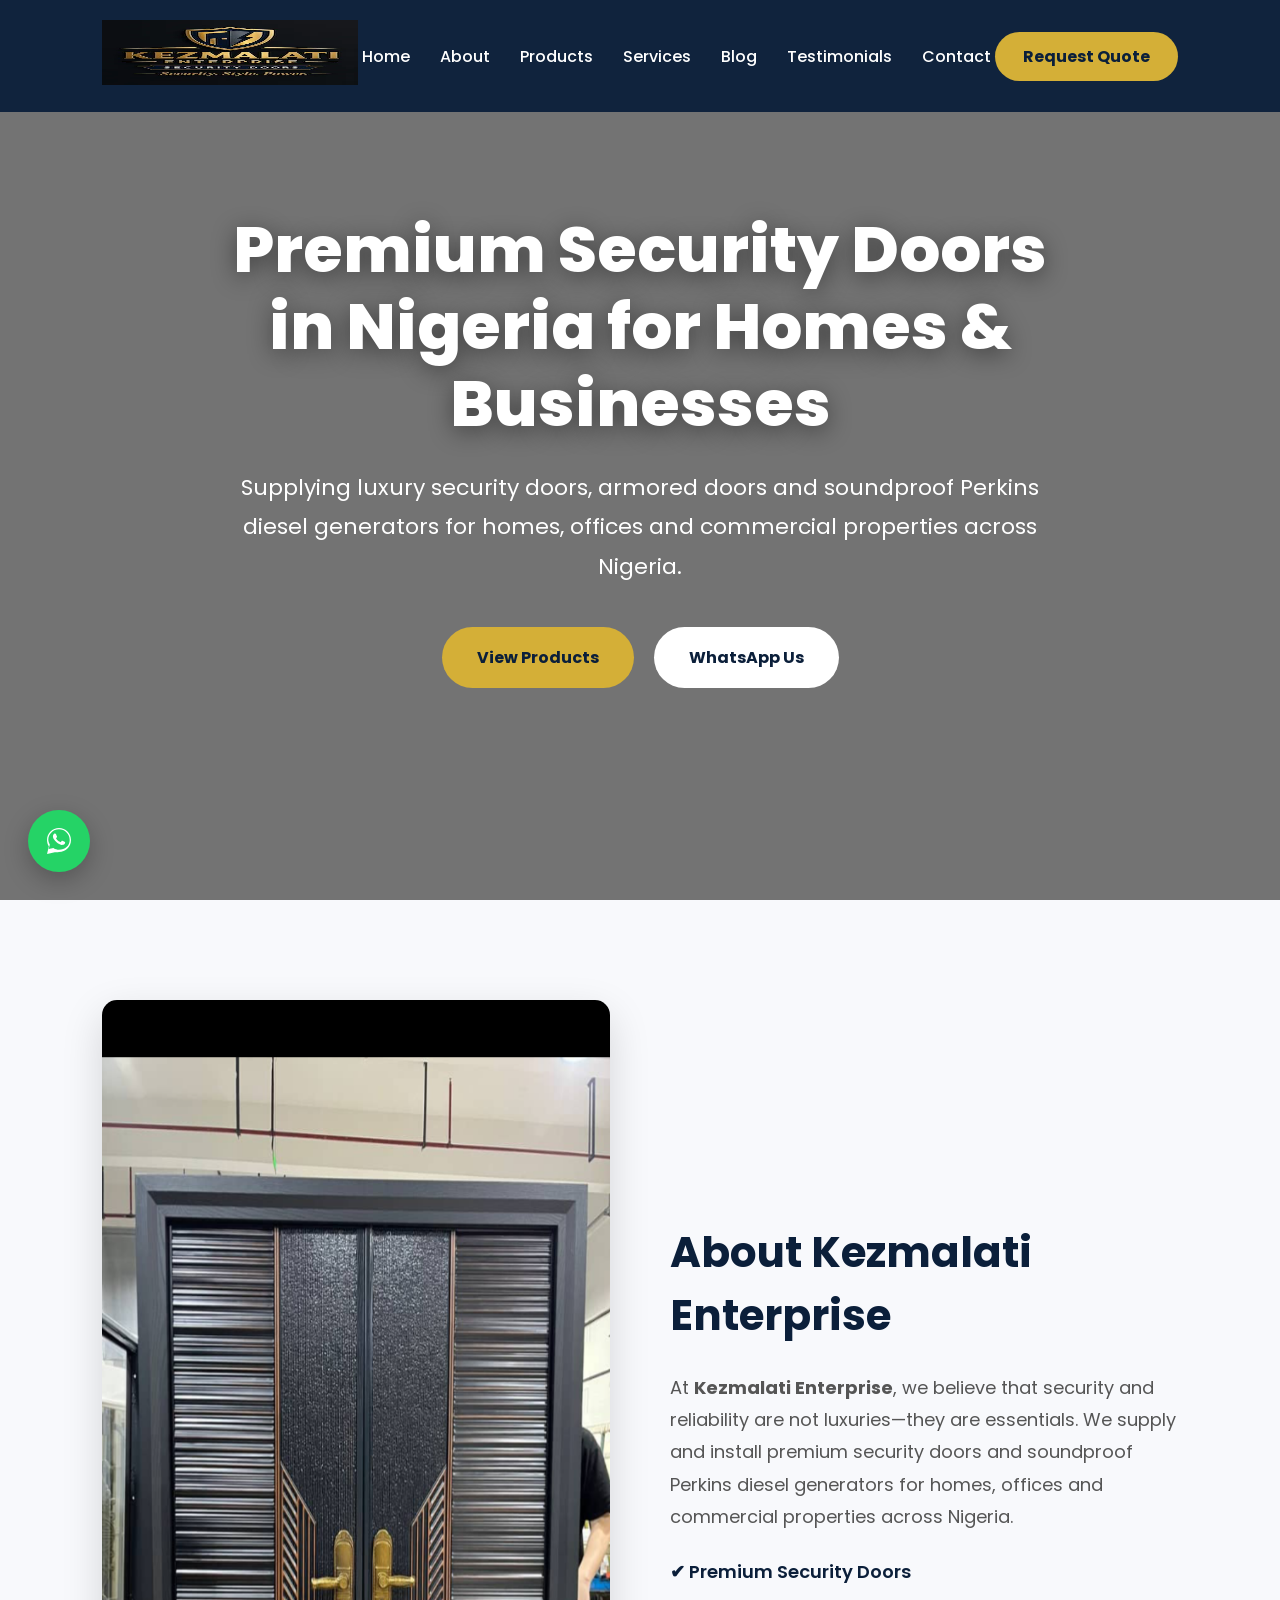
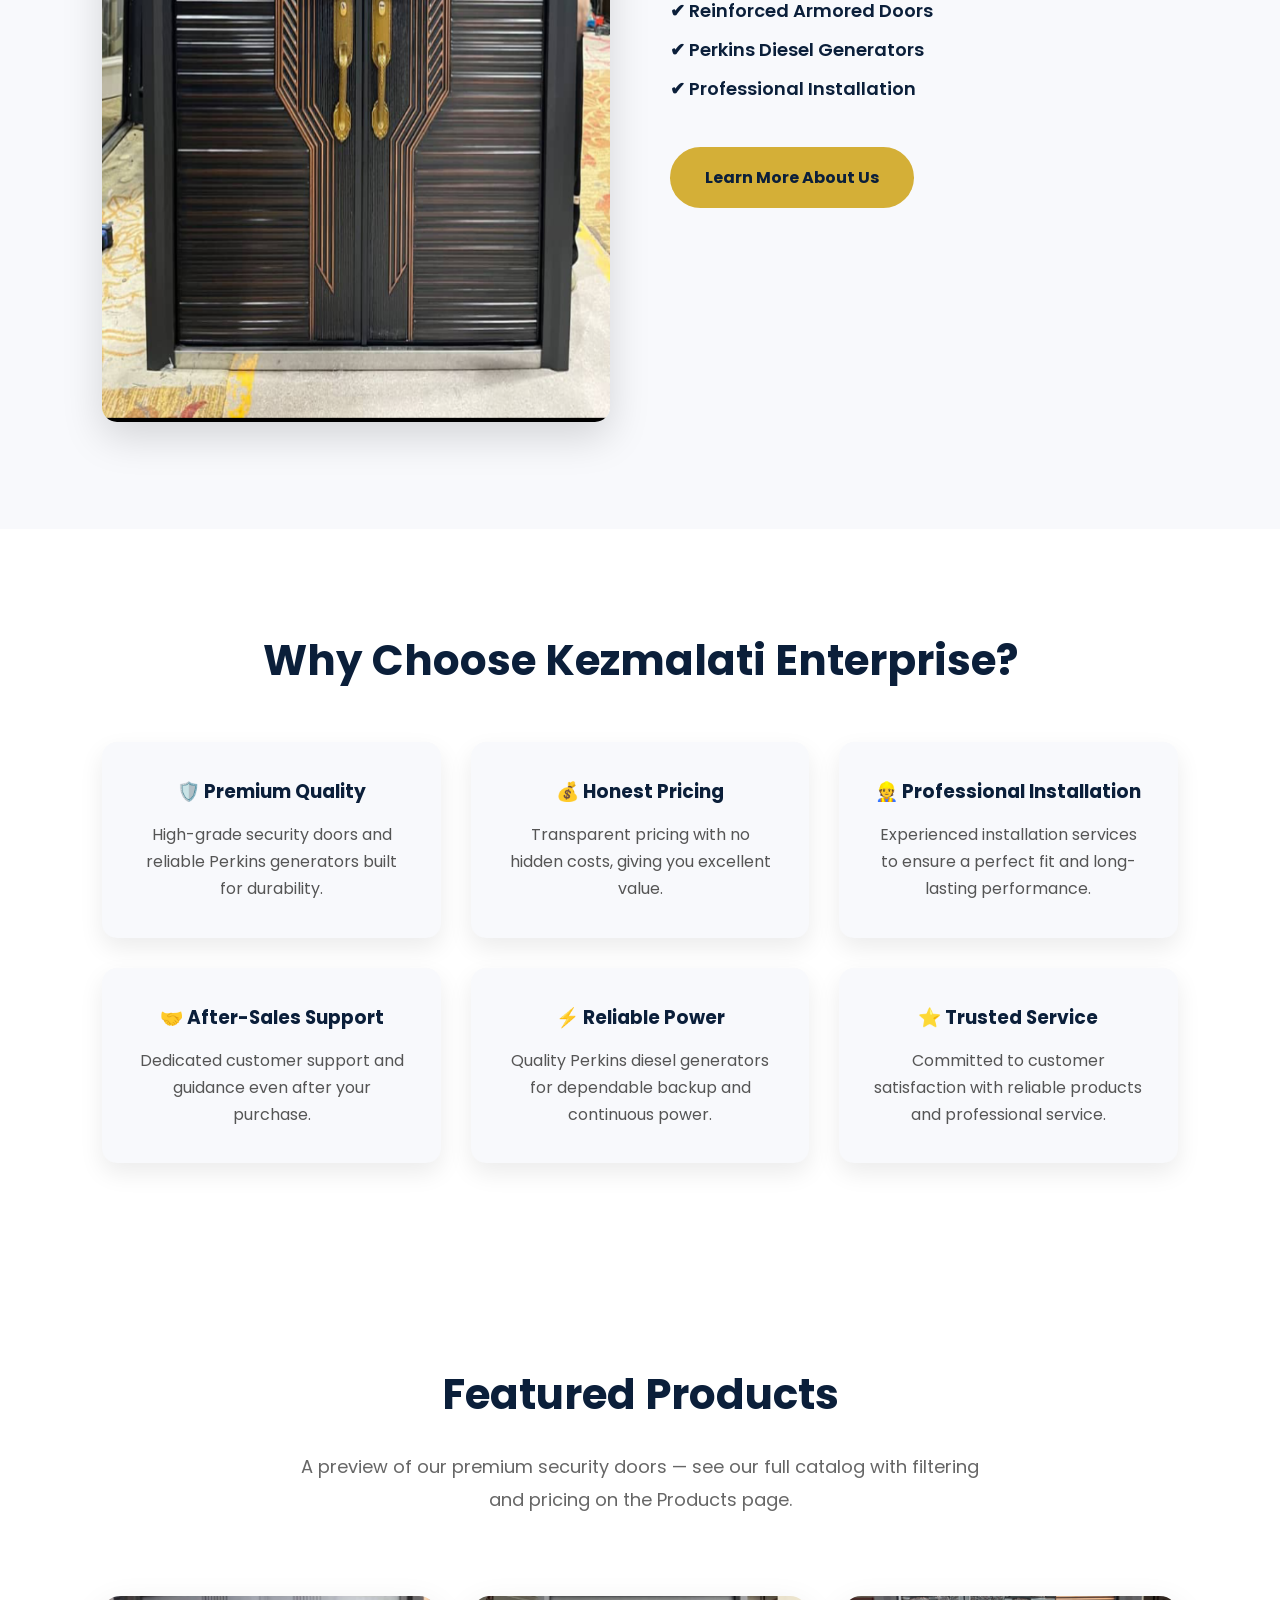
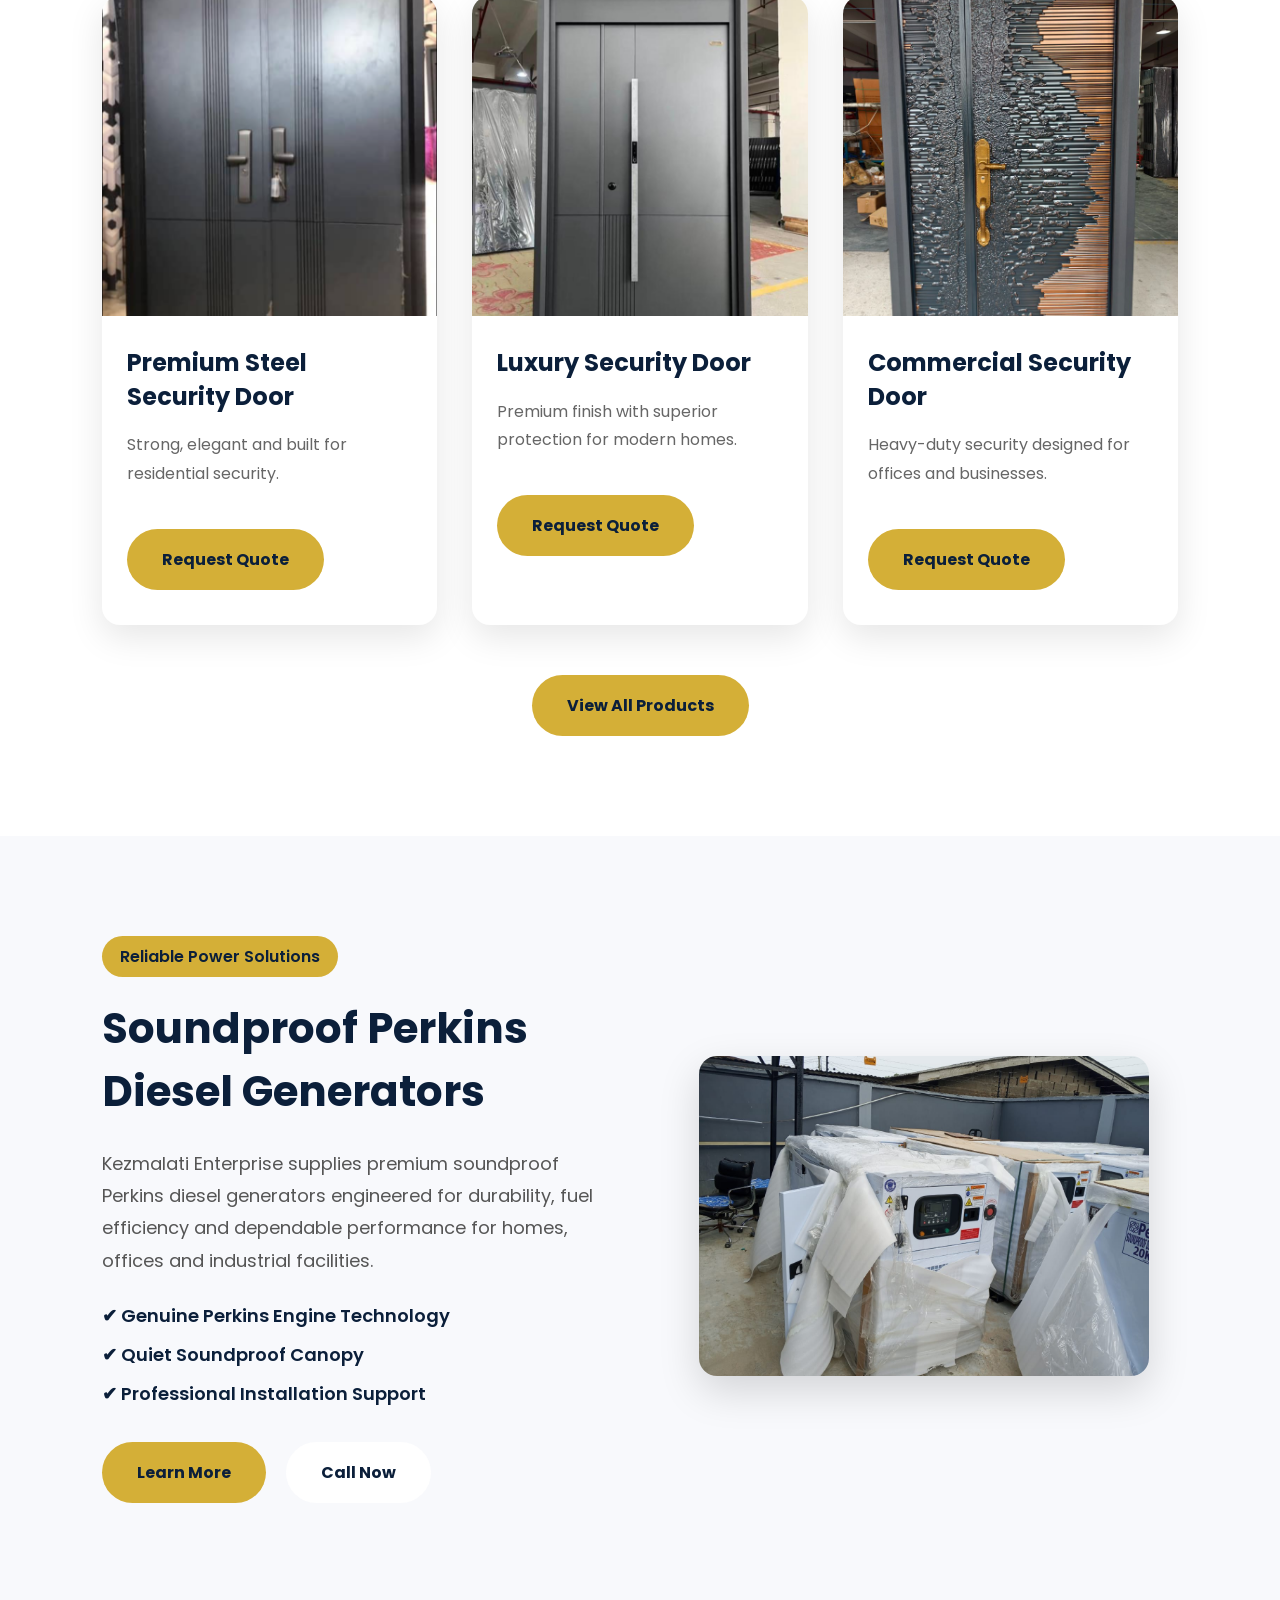
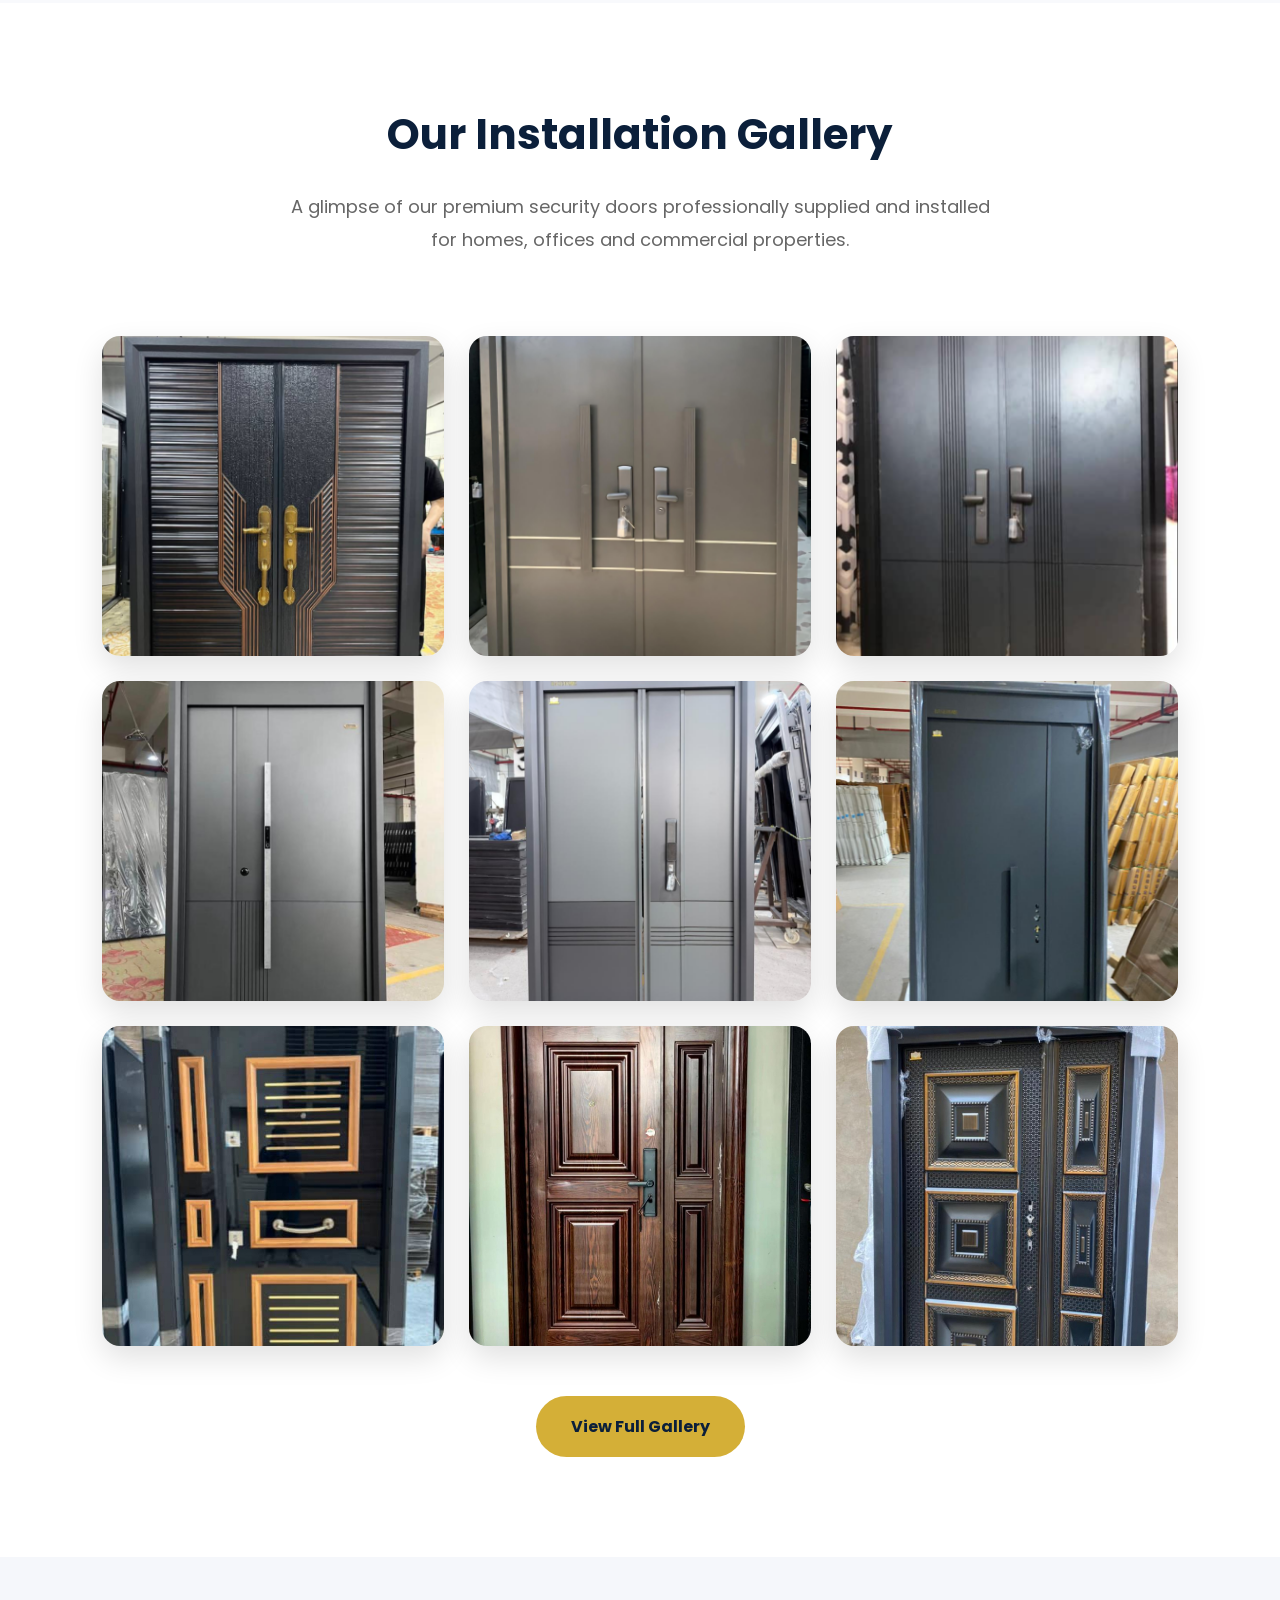
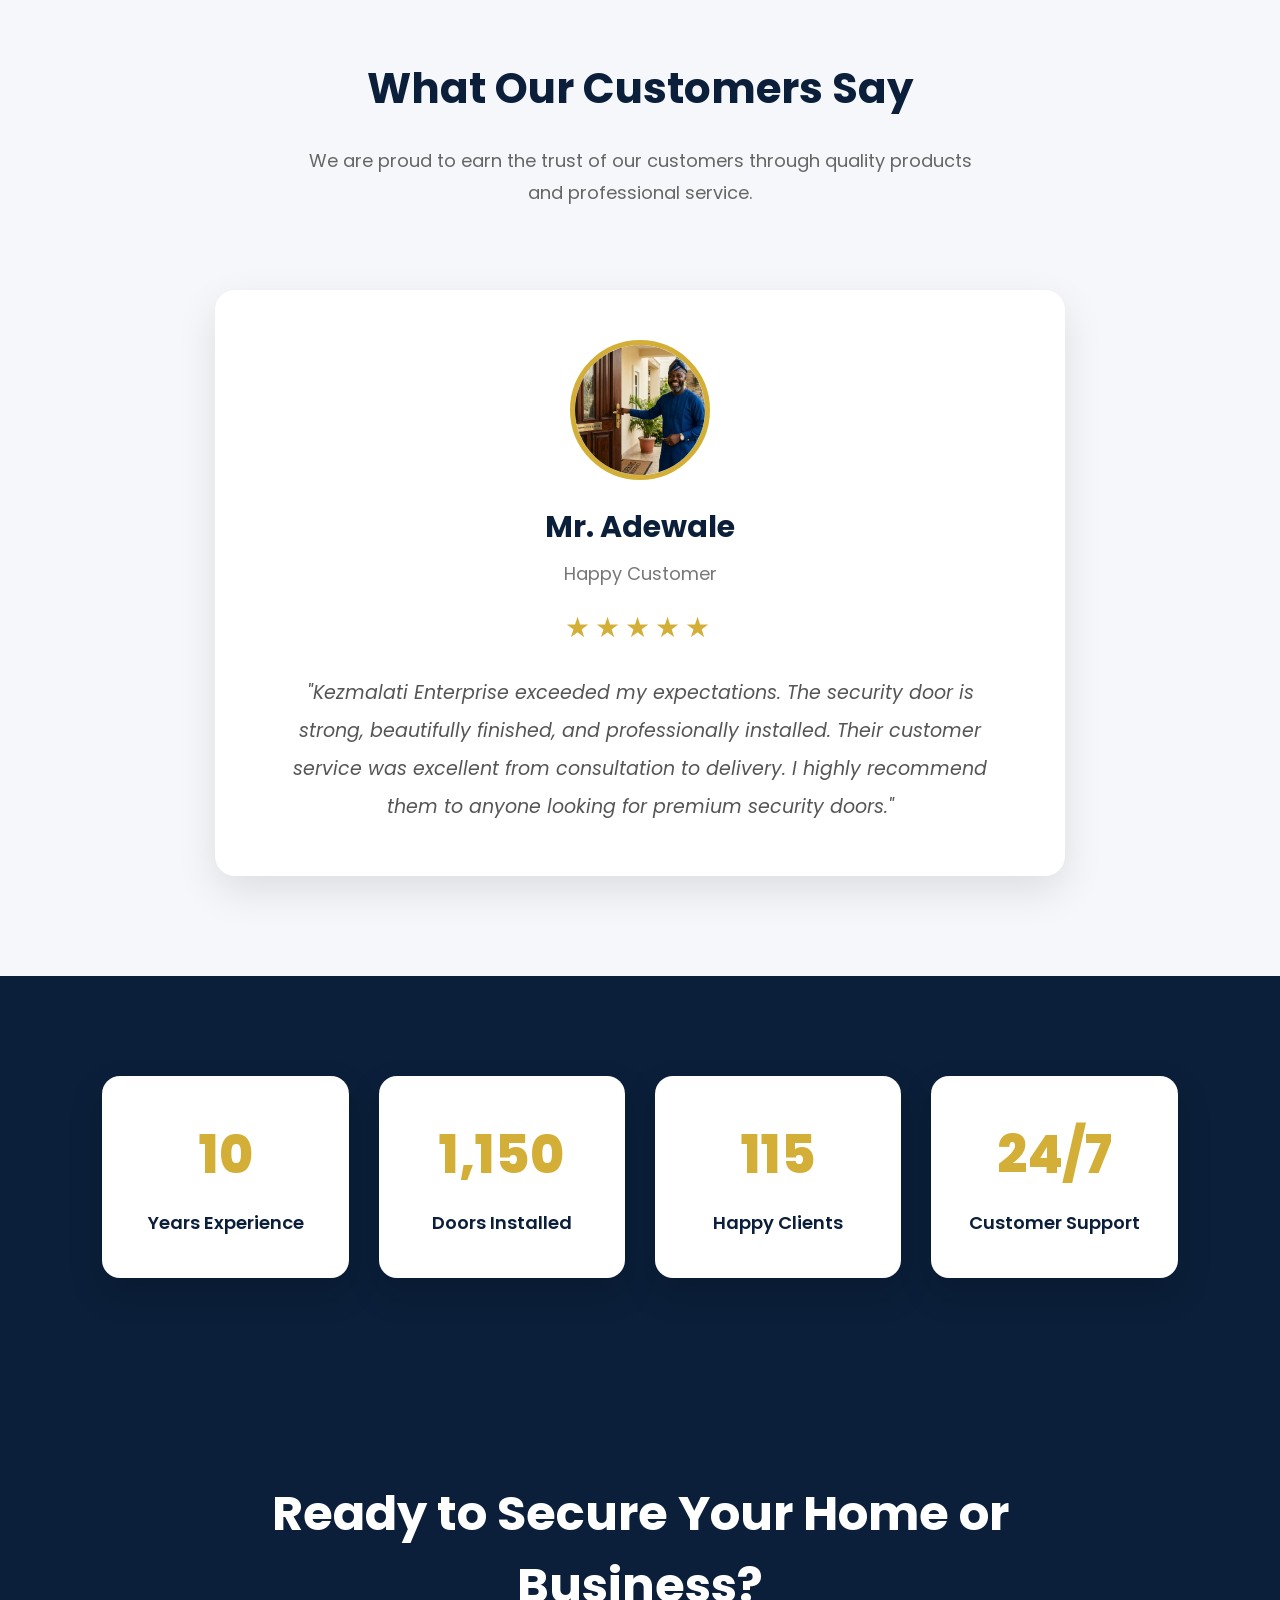
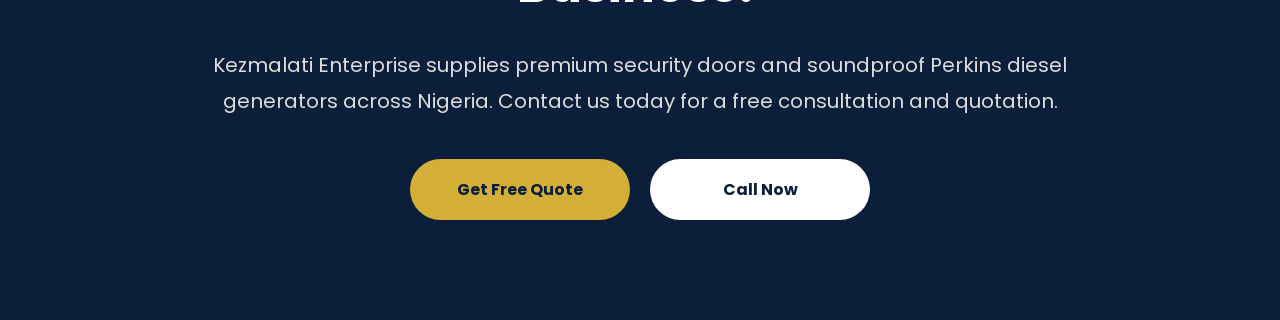
==== index.html @ b6193393 "Improve website speed by replacing hero JPG images with WebP" ====
<!DOCTYPE html>
<html lang="en">
<head>

<meta charset="UTF-8">
<meta name="viewport" content="width=device-width, initial-scale=1.0">

<!-- Google tag (gtag.js) -->
<script async src="https://www.googletagmanager.com/gtag/js?id=G-0LH8WKZGC8"></script>
<script>
  window.dataLayer = window.dataLayer || [];
  function gtag(){dataLayer.push(arguments);}
  gtag('js', new Date());

  gtag('config', 'G-0LH8WKZGC8');
</script>

<title>Premium Security Doors in Nigeria | Armoured & Soundproof Doors - Kezmalati Enterprise</title>

<meta name="description" content="Buy premium security doors, armoured doors, soundproof doors and Perkins diesel generators in Nigeria. Professional installation and nationwide delivery by Kezmalati Enterprise.">

<meta name="keywords" content="security doors Nigeria, security doors Lagos, armoured doors Nigeria, steel security doors, luxury security doors, commercial security doors, doors for sale Nigeria, Perkins diesel generators, Kezmalati Enterprise">

<meta name="author" content="Kezmalati Enterprise">

<meta name="robots" content="index, follow">

<link rel="canonical" href="https://kezmalati.com/">

<!-- Open Graph / WhatsApp / Facebook / LinkedIn Preview -->
<meta property="og:type" content="website">
<meta property="og:title" content="Security Doors in Nigeria | Kezmalati Enterprise">
<meta property="og:description" content="Premium security doors, armoured and steel doors, plus soundproof Perkins diesel generators supplied and installed across Lagos and Nigeria.">
<meta property="og:image" content="https://kezmalati.com/images/logo.webp">
<meta property="og:url" content="https://kezmalati.com/">
<meta property="og:site_name" content="Kezmalati Enterprise">

<!-- Twitter/X Card -->
<meta name="twitter:card" content="summary_large_image">
<meta name="twitter:title" content="Kezmalati Enterprise | Premium Security Doors & Generators">
<meta name="twitter:description" content="Premium security doors and soundproof Perkins diesel generators in Lagos, Nigeria.">
<meta name="twitter:image" content="https://kezmalati.com/images/logo.png">

<!-- Favicon -->
<link rel="icon" type="image/png" href="images/logo.png">

<link rel="stylesheet" href="css/style.css">

<link rel="preconnect" href="https://fonts.googleapis.com">
<link rel="preconnect" href="https://fonts.gstatic.com" crossorigin>

<link href="https://fonts.googleapis.com/css2?family=Poppins:wght@300;400;500;600;700;800&display=swap" rel="stylesheet">

<!-- Local Business Structured Data -->
<script type="application/ld+json">
{
  "@context": "https://schema.org",
  "@type": "HomeAndConstructionBusiness",
  "name": "Kezmalati Enterprise",
  "image": "https://kezmalati.com/images/logo.webp",
  "description": "Supplier and installer of premium security doors, armored doors and soundproof Perkins diesel generators in Lagos, Nigeria.",
  "address": {
    "@type": "PostalAddress",
    "streetAddress": "Omoseinde Agbaje Close, Jora Residence, Agungi, Ajiran Road, Lekki–Epe Expressway",
    "addressLocality": "Lagos",
    "addressCountry": "NG"
  },
  "telephone": "+2347018037909",
  "url": "https://kezmalati.com/",
  "openingHours": "Mo-Sa 08:00-18:00",
  "priceRange": "$$"
}
</script>

</head>

<body>

<header>

<nav class="navbar">

<div class="logo">

<a href="index.html">
    <img src="images/logo.webp"
         alt="Kezmalati Enterprise Logo"
         width="256"
         height="256">
</a>

</div>

<ul class="nav-links" id="navLinks">

<li><a href="index.html">Home</a></li>
<li><a href="about.html">About</a></li>
<li><a href="products.html">Products</a></li>
<li><a href="services.html">Services</a></li>
<li><a href="blog.html">Blog</a></li>
<li><a href="#testimonial">Testimonials</a></li>
<li><a href="contact.html">Contact</a></li>

</ul>

<a class="quote-btn" href="contact.html">

Request Quote

</a>
<button class="hamburger" id="hamburgerBtn" aria-label="Toggle menu">
    <span></span>
    <span></span>
    <span></span>
</button>
</nav>

</header>
<!-- ================= HERO SECTION START ================= -->

<section class="hero" id="home">

    <div class="overlay"></div>

    <div class="hero-content">

<h1>
    Premium Security Doors in Nigeria for Homes & Businesses
</h1>

        <p>
            Supplying luxury security doors, armored doors and soundproof Perkins diesel generators for homes, offices and commercial properties across Nigeria.
        </p>

        <div class="hero-buttons">

            <a href="products.html" class="btn-primary">
                View Products
            </a>

            <a href="https://wa.me/2348070807540"
               class="btn-secondary"
               target="_blank">
                WhatsApp Us
            </a>

        </div>

    </div>

</section>

<!-- ================= HERO SECTION END ================= -->
<!-- ================= ABOUT US TEASER START ================= -->

<section class="about" id="about">

    <div class="about-container">

        <div class="about-image">
            <img src="images/door1.jpg" alt="Premium Security Door" loading="lazy" width="720" height="1022">
        </div>

        <div class="about-text">

            <h2>About Kezmalati Enterprise</h2>

            <p>
                At <strong>Kezmalati Enterprise</strong>, we believe that security and reliability are not luxuries—they are essentials. We supply and install premium security doors and soundproof Perkins diesel generators for homes, offices and commercial properties across Nigeria.
            </p>

            <ul class="about-list">
                <li>✔ Premium Security Doors</li>
                <li>✔ Reinforced Armored Doors</li>
                <li>✔ Perkins Diesel Generators</li>
                <li>✔ Professional Installation</li>
            </ul>

            <a href="about.html" class="btn-primary">
                Learn More About Us
            </a>

        </div>

    </div>

</section>

<!-- ================= ABOUT US TEASER END ================= -->
 <!-- ================= WHY CHOOSE US START ================= -->

<section class="why-choose">

<h2>Why Choose Kezmalati Enterprise?</h2>

<div class="why-grid">

<div class="why-card reveal">
<h3>🛡️ Premium Quality</h3>
<p>High-grade security doors and reliable Perkins generators built for durability.</p>
</div>

<div class="why-card reveal">
<h3>💰 Honest Pricing</h3>
<p>Transparent pricing with no hidden costs, giving you excellent value.</p>
</div>

<div class="why-card reveal">
<h3>👷 Professional Installation</h3>
<p>Experienced installation services to ensure a perfect fit and long-lasting performance.</p>
</div>

<div class="why-card reveal">
<h3>🤝 After-Sales Support</h3>
<p>Dedicated customer support and guidance even after your purchase.</p>
</div>

<div class="why-card reveal">
<h3>⚡ Reliable Power</h3>
<p>Quality Perkins diesel generators for dependable backup and continuous power.</p>
</div>

<div class="why-card reveal">
<h3>⭐ Trusted Service</h3>
<p>Committed to customer satisfaction with reliable products and professional service.</p>
</div>

</div>

</section>

<!-- ================= WHY CHOOSE US END ================= -->
 <!-- ================= FEATURED PRODUCTS TEASER START ================= -->

<section class="featured-products" id="products">

    <div class="section-title">
        <h2>Featured Products</h2>
        <p>A preview of our premium security doors — see our full catalog with filtering and pricing on the Products page.</p>
    </div>

    <div class="products-grid">

        <div class="product-card reveal">
            <img src="images/door3.jpg" alt="Premium Steel Security Door" loading="lazy">
            <h3>Premium Steel Security Door</h3>
            <p>Strong, elegant and built for residential security.</p>
            <a href="https://wa.me/2348070807540" target="_blank" class="btn-primary">Request Quote</a>
        </div>

        <div class="product-card reveal">
            <img src="images/door4.jpg" alt="Luxury Security Door" loading="lazy">
            <h3>Luxury Security Door</h3>
            <p>Premium finish with superior protection for modern homes.</p>
            <a href="https://wa.me/2348070807540" target="_blank" class="btn-primary">Request Quote</a>
        </div>

        <div class="product-card reveal">
            <img src="images/door20.jpg" alt="Commercial Security Door" loading="lazy">
            <h3>Commercial Security Door</h3>
            <p>Heavy-duty security designed for offices and businesses.</p>
            <a href="https://wa.me/2348070807540" target="_blank" class="btn-primary">Request Quote</a>
        </div>

    </div>

    <div class="gallery-button">
        <a href="products.html" class="btn-primary">View All Products</a>
    </div>

</section>

<!-- ================= FEATURED PRODUCTS TEASER END ================= -->
 <!-- ================= GENERATOR TEASER START ================= -->

<section class="generator-section" id="generator">

    <div class="generator-content">

        <div class="generator-text reveal">

            <span class="generator-tag">Reliable Power Solutions</span>

            <h2>Soundproof Perkins Diesel Generators</h2>

            <p>
                Kezmalati Enterprise supplies premium soundproof Perkins diesel generators engineered for durability, fuel efficiency and dependable performance for homes, offices and industrial facilities.
            </p>

            <ul class="generator-list">
                <li>✔ Genuine Perkins Engine Technology</li>
                <li>✔ Quiet Soundproof Canopy</li>
                <li>✔ Professional Installation Support</li>
            </ul>

            <div class="generator-buttons">

                <a href="services.html"
                   class="btn-primary">
                   Learn More
                </a>

                <a href="tel:07018037909"
                   class="btn-secondary">
                   Call Now
                </a>

            </div>

        </div>

        <div class="generator-image reveal">

         <img src="images/generator1.jpg"
              alt="Soundproof Perkins Diesel Generator" loading="lazy" width="1280" height="960">

        </div>

    </div>

</section>

<!-- ================= GENERATOR TEASER END ================= -->
 <!-- ================= GALLERY TEASER START ================= -->

<section class="gallery-section" id="gallery">

    <div class="section-title">
        <h2>Our Installation Gallery</h2>
        <p>
            A glimpse of our premium security doors professionally supplied
            and installed for homes, offices and commercial properties.
        </p>
    </div>

   <div class="gallery-grid">

    <img src="images/door1.jpg" alt="Security Door" loading="lazy">
    <img src="images/door2.jpg" alt="Security Door" loading="lazy">
    <img src="images/door3.jpg" alt="Security Door" loading="lazy">
    <img src="images/door4.jpg" alt="Security Door" loading="lazy">
    <img src="images/door5.jpg" alt="Security Door" loading="lazy">
    <img src="images/door6.jpg" alt="Security Door" loading="lazy">
    <img src="images/door7.jpg" alt="Security Door" loading="lazy">
    <img src="images/door8.jpg" alt="Security Door" loading="lazy">
    <img src="images/door9.jpg" alt="Security Door" loading="lazy">

</div>

<div class="gallery-button">

    <a href="gallery.html" class="btn-primary">View Full Gallery</a>

</div>

</section>

<!-- ================= GALLERY TEASER END ================= -->
 <!-- ================= LIGHTBOX START ================= -->

<div id="lightbox" class="lightbox">

    <span class="close-lightbox">&times;</span>

    <img class="lightbox-image" id="lightbox-img" src="" alt="">

</div>

<!-- ================= LIGHTBOX END ================= -->
<!-- ================= TESTIMONIAL SECTION START ================= -->

<section class="testimonial-section" id="testimonial">

    <div class="section-title">
        <h2>What Our Customers Say</h2>
        <p>We are proud to earn the trust of our customers through quality products and professional service.</p>
    </div>

    <div class="testimonial-card reveal">

        <img src="images/happy-customer-adewale.png" alt="Happy Customer" loading="lazy" width="1408" height="768">

        <h3>Mr. Adewale</h3>

        <span>Happy Customer</span>

        <div class="stars">
            ★★★★★
        </div>

        <p>
            "Kezmalati Enterprise exceeded my expectations. The security door is strong, beautifully finished, and professionally installed. Their customer service was excellent from consultation to delivery. I highly recommend them to anyone looking for premium security doors."
        </p>

    </div>

</section>

<!-- ================= TESTIMONIAL SECTION END ================= -->
 <!-- ================= STATISTICS SECTION START ================= -->

<section class="stats-section">

    <div class="stats-container">

        <div class="stat-box reveal">
            <h2 class="counter" data-target="10">0</h2>
            <p>Years Experience</p>
        </div>

        <div class="stat-box reveal">
            <h2 class="counter" data-target="5000">0</h2>
            <p>Doors Installed</p>
        </div>

        <div class="stat-box reveal">
            <h2 class="counter" data-target="500">0</h2>
            <p>Happy Clients</p>
        </div>

        <div class="stat-box reveal">
            <h2>24/7</h2>
            <p>Customer Support</p>
        </div>

    </div>

</section>

<!-- ================= STATISTICS SECTION END ================= -->
 <!-- ================= CALL TO ACTION SECTION START ================= -->

<section class="cta-section">

    <div class="cta-content">

        <h2>Ready to Secure Your Home or Business?</h2>

        <p>
            Kezmalati Enterprise supplies premium security doors and soundproof
            Perkins diesel generators across Nigeria. Contact us today for a
            free consultation and quotation.
        </p>

        <div class="cta-buttons">

            <a href="contact.html"
               class="btn-primary">
               Get Free Quote
            </a>

            <a href="tel:07018037909"
               class="btn-secondary">
               Call Now
            </a>

        </div>

    </div>

</section>

<!-- ================= CALL TO ACTION SECTION END ================= -->
<script>

const heroImages = [

"images/hero-door1.webp",

"images/hero-door2.webp",

"images/hero-door3.webp",

"images/hero-door4.webp",

"images/hero-door5.webp"



];

let current = 0;

const hero = document.querySelector(".hero");

function changeHero(){

hero.style.backgroundImage =
`linear-gradient(rgba(0,0,0,.55),rgba(0,0,0,.55)), url('${heroImages[current]}')`;

current++;

if(current>=heroImages.length){

current=0;

}

}

changeHero();

setInterval(changeHero,4000);

</script> 

<script src="js/script.js" defer></script>
<script src="js/gallery.js" defer></script>
<script src="js/scroll-animations.js" defer></script>
<script src="js/mobile-menu.js" defer></script>
<script src="js/back-to-top.js" defer></script>
<script src="js/active-nav.js" defer></script>

<!-- Start of HubSpot Embed Code -->
  <script type="text/javascript" id="hs-script-loader" async defer src="//js-eu1.hs-scripts.com/148924846.js"></script>
<!-- End of HubSpot Embed Code -->

 <!-- ================= FLOATING WHATSAPP BUTTON START ================= -->

<a href="https://wa.me/2348070807540?text=Hello%20Kezmalati%2C%20I%27m%20interested%20in%20your%20security%20doors%2Fgenerators"
   class="whatsapp-float"
   target="_blank"
   aria-label="Chat with us on WhatsApp">

    <svg viewBox="0 0 32 32" xmlns="http://www.w3.org/2000/svg">
        <path d="M16.001 3C9.373 3 4 8.373 4 15c0 2.362.688 4.564 1.875 6.417L4 29l7.79-1.833A11.93 11.93 0 0 0 16 27c6.627 0 12-5.373 12-12S22.628 3 16.001 3zm0 21.7c-1.933 0-3.733-.55-5.267-1.5l-.375-.225-4.617 1.083 1.108-4.5-.246-.392A9.65 9.65 0 0 1 5.3 15c0-5.9 4.8-10.7 10.7-10.7S26.7 9.1 26.7 15 21.9 24.7 16 24.7zm5.517-8.017c-.3-.15-1.775-.875-2.05-.975-.275-.1-.475-.15-.675.15-.2.3-.775.975-.95 1.175-.175.2-.35.225-.65.075-.3-.15-1.27-.468-2.42-1.492-.895-.798-1.5-1.783-1.675-2.083-.175-.3-.02-.462.132-.612.135-.135.3-.35.45-.525.15-.175.2-.3.3-.5.1-.2.05-.375-.025-.525-.075-.15-.675-1.625-.925-2.225-.244-.585-.492-.506-.675-.516-.175-.008-.375-.01-.575-.01s-.525.075-.8.375c-.275.3-1.05 1.025-1.05 2.5s1.075 2.9 1.225 3.1c.15.2 2.113 3.225 5.12 4.524.716.309 1.274.494 1.71.632.718.228 1.372.196 1.888.119.576-.086 1.775-.726 2.025-1.427.25-.7.25-1.3.175-1.427-.075-.125-.275-.2-.575-.35z"/>
    </svg>

</a>

<!-- ================= FLOATING WHATSAPP BUTTON END ================= -->
<button id="backToTop" aria-label="Back to top">↑</button>
</body>
</html>
---- css/style.css ----
html{
    scroll-behavior:smooth;
}

*{
margin:0;
padding:0;
box-sizing:border-box;
font-family:'Poppins',sans-serif;
}

body{
background:white;
}

.navbar{
position:fixed;
top:0;
left:0;
width:100%;
display:flex;
justify-content:space-between;
align-items:center;
padding:20px 8%;
background:rgba(11,31,58,.95);
z-index:999;
}

.logo img{
height:65px;
}

.nav-links{
display:flex;
list-style:none;
gap:30px;
}

.nav-links a{
color:white;
text-decoration:none;
font-weight:500;
transition:.3s;
}

.nav-links a:hover{
color:#D4AF37;
}

.quote-btn{
background:#D4AF37;
color:#0B1F3A;
padding:12px 28px;
text-decoration:none;
border-radius:40px;
font-weight:bold;
transition:.3s;
}

.quote-btn:hover{
transform:translateY(-3px);
}

/* ================= HERO SECTION ================= */

.hero{
    position:relative;
    height:100vh;
    display:flex;
    justify-content:center;
    align-items:center;
    text-align:center;
    background-size:cover;
    background-position:center;
    background-repeat:no-repeat;
    color:#fff;
}

.hero-content{
    width:100%;
    max-width:900px;
    margin:auto;
    padding:20px;
    z-index:2;
}

.hero h1{
    font-size:64px;
    font-weight:800;
    line-height:1.2;
    margin-bottom:25px;
    text-shadow:0 5px 25px rgba(0,0,0,.45);
}

.hero p{
    font-size:22px;
    line-height:1.8;
    max-width:800px;
    margin:0 auto 40px;
}

.hero-buttons{
    display:flex;
    justify-content:center;
    gap:20px;
    flex-wrap:wrap;
}

.btn-primary,
.btn-secondary{
    display:inline-block;
    padding:18px 35px;
    border-radius:50px;
    text-decoration:none;
    font-weight:700;
    transition:.3s;
}

.btn-primary{
    background:#D4AF37;
    color:#0B1F3A;
}

.btn-secondary{
    background:#ffffff;
    color:#0B1F3A;
}

.btn-primary:hover,
.btn-secondary:hover{
    transform:translateY(-4px);
}

@media(max-width:900px){
.hero{ padding:0 20px; }
.hero h1{ font-size:42px; }
.hero p{ font-size:18px; }
.hero-buttons{ flex-direction:column; align-items:center; }
}

/* ================= HAMBURGER MENU ================= */

.hamburger{
    display:none;
    flex-direction:column;
    justify-content:space-between;
    width:32px;
    height:24px;
    background:none;
    border:none;
    cursor:pointer;
    z-index:1001;
}

.hamburger span{
    display:block;
    height:3px;
    width:100%;
    background:#D4AF37;
    border-radius:3px;
    transition:.3s;
}

.hamburger.active span:nth-child(1){ transform:translateY(10.5px) rotate(45deg); }
.hamburger.active span:nth-child(2){ opacity:0; }
.hamburger.active span:nth-child(3){ transform:translateY(-10.5px) rotate(-45deg); }

@media(max-width:900px){
.hamburger{ display:flex; }
.nav-links{
    display:flex;
    flex-direction:column;
    position:fixed;
    top:0;
    right:-100%;
    width:70%;
    max-width:320px;
    height:100vh;
    background:#0B1F3A;
    padding:100px 30px;
    gap:25px;
    transition:right .4s ease;
    z-index:1000;
}
.nav-links.active{ right:0; }
.nav-links li{ list-style:none; }
.nav-links a{ font-size:18px; }
.quote-btn{ display:none; }
}

/* ================= ABOUT SECTION ================= */

.about{
    padding:100px 8%;
    background:#f8f9fc;
}

.about-container{
    display:flex;
    align-items:center;
    justify-content:space-between;
    gap:60px;
    flex-wrap:wrap;
}

.about-image{ flex:1; }
.about-image img{
    width:100%;
    border-radius:15px;
    box-shadow:0 15px 40px rgba(0,0,0,.15);
}

.about-text{ flex:1; }
.about-text h2{
    font-size:42px;
    color:#0B1F3A;
    margin-bottom:25px;
}

.about-text p{
    font-size:18px;
    line-height:1.8;
    color:#555;
    margin-bottom:20px;
}

.about-list{
    list-style:none;
    padding:0;
    margin:25px 0;
}

.about-list li{
    margin-bottom:12px;
    font-size:18px;
    font-weight:600;
    color:#0B1F3A;
}

.about .btn-primary{
    display:inline-block;
    margin-top:20px;
}

@media(max-width:900px){
.about-container{ flex-direction:column; }
.about-text{ text-align:center; }
.about-text h2{ font-size:34px; }
.about-image img{ max-width:500px; margin:auto; display:block; }
}

/* ================= WHY CHOOSE US ================= */

.why-choose{
    padding:100px 8%;
    background:#ffffff;
    text-align:center;
}

.why-choose h2{
    font-size:42px;
    color:#0B1F3A;
    margin-bottom:50px;
}

.why-grid{
    display:grid;
    grid-template-columns:repeat(auto-fit,minmax(280px,1fr));
    gap:30px;
}

.why-card{
    background:#f8f9fc;
    padding:35px;
    border-radius:15px;
    box-shadow:0 10px 25px rgba(0,0,0,.08);
    transition:0.3s;
}

.why-card:hover{ transform:translateY(-10px); }
.why-card h3{ color:#0B1F3A; margin-bottom:15px; }
.why-card p{ color:#555; line-height:1.7; }

/* ================= FEATURED PRODUCTS ================= */

.featured-products{
    padding:100px 8%;
    background:#ffffff;
}

.section-title{
    text-align:center;
    margin-bottom:80px;
}

.section-title h2{
    font-size:42px;
    color:#0B1F3A;
    margin-bottom:25px;
}

.section-title p{
    font-size:18px;
    color:#666;
    max-width:700px;
    margin:0 auto 20px;
    line-height:1.8;
}

.products-grid{
    display:grid;
    grid-template-columns:repeat(auto-fit,minmax(320px,1fr));
    gap:35px;
}

.product-card{
    background:#ffffff;
    border-radius:18px;
    overflow:hidden;
    box-shadow:0 12px 35px rgba(0,0,0,.10);
    transition:all .35s ease;
}

.product-card:hover{
    transform:translateY(-10px);
    box-shadow:0 18px 45px rgba(0,0,0,.18);
}

.product-card img{
    width:100%;
    height:320px;
    object-fit:cover;
    display:block;
}

.product-card h3{
    color:#0B1F3A;
    font-size:24px;
    margin:30px 25px 18px;
    line-height:1.4;
}

.product-card p{
    color:#666;
    font-size:16px;
    line-height:1.8;
    margin:0 25px 30px;
}

.product-card .btn-primary{
    display:inline-block;
    margin:10px 25px 35px;
}

@media(max-width:768px){
.product-card img{ height:240px; }
.section-title h2{ font-size:34px; }
}

/* ================= GENERATOR SECTION ================= */

.generator-section{
    padding:100px 8%;
    background:#f8f9fc;
}

.generator-content{
    display:flex;
    align-items:center;
    justify-content:space-between;
    gap:60px;
    flex-wrap:wrap;
}

.generator-text{ flex:1; }
.generator-tag{
    display:inline-block;
    background:#D4AF37;
    color:#0B1F3A;
    padding:8px 18px;
    border-radius:30px;
    font-weight:600;
    margin-bottom:20px;
}

.generator-text h2{
    font-size:42px;
    color:#0B1F3A;
    margin-bottom:25px;
}

.generator-text p{
    font-size:18px;
    line-height:1.8;
    color:#555;
    margin-bottom:25px;
}

.generator-list{
    list-style:none;
    margin-bottom:35px;
    padding:0;
}

.generator-list li{
    margin-bottom:12px;
    font-size:18px;
    font-weight:600;
    color:#0B1F3A;
}

.generator-buttons{
    display:flex;
    gap:20px;
    flex-wrap:wrap;
}

.generator-image{ flex:1; text-align:center; }
.generator-image img{
    width:100%;
    max-width:450px;
    height:320px;
    object-fit:cover;
    border-radius:18px;
    box-shadow:0 15px 40px rgba(0,0,0,.15);
    transition:.3s;
}

.generator-image img:hover{ transform:scale(1.03); }

@media(max-width:900px){
.generator-content{ flex-direction:column; }
.generator-text{ text-align:center; }
.generator-buttons{ justify-content:center; }
.generator-text h2{ font-size:34px; }
.generator-image img{ max-width:100%; height:auto; }
}

/* ================= TESTIMONIAL SECTION ================= */

.testimonial-section{
    padding:100px 8%;
    background:#f5f7fb;
    text-align:center;
}

.testimonial-card{
    max-width:850px;
    margin:60px auto 0;
    background:#ffffff;
    padding:50px;
    border-radius:20px;
    box-shadow:0 15px 40px rgba(0,0,0,.10);
    transition:.3s;
}

.testimonial-card:hover{
    transform:translateY(-8px);
    box-shadow:0 20px 50px rgba(0,0,0,.15);
}

.testimonial-card img{
    width:140px;
    height:140px;
    object-fit:cover;
    border-radius:50%;
    border:5px solid #D4AF37;
    display:block;
    margin:0 auto 25px;
}

.testimonial-card h3{
    font-size:30px;
    color:#0B1F3A;
    margin-bottom:10px;
}

.testimonial-card span{
    display:block;
    color:#777;
    font-size:18px;
    margin-bottom:20px;
}

.stars{
    font-size:28px;
    color:#D4AF37;
    letter-spacing:5px;
    margin-bottom:25px;
}

.testimonial-card p{
    font-size:19px;
    color:#555;
    line-height:2;
    max-width:700px;
    margin:0 auto;
    font-style:italic;
}

@media(max-width:768px){
.testimonial-section{ padding:80px 6%; }
.testimonial-card{ padding:35px 25px; }
.testimonial-card img{ width:110px; height:110px; }
.testimonial-card h3{ font-size:24px; }
.testimonial-card p{ font-size:17px; line-height:1.8; }
}

/* ================= STATISTICS SECTION ================= */

.stats-section{
    padding:100px 8%;
    background:#0B1F3A;
}

.stats-container{
    display:grid;
    grid-template-columns:repeat(auto-fit,minmax(220px,1fr));
    gap:30px;
    text-align:center;
}

.stat-box{
    background:white;
    padding:40px 25px;
    border-radius:18px;
    box-shadow:0 15px 35px rgba(0,0,0,.15);
    transition:.3s;
}

.stat-box:hover{ transform:translateY(-10px); }
.stat-box h2{
    font-size:52px;
    color:#D4AF37;
    margin-bottom:15px;
    font-weight:800;
}

.stat-box p{
    font-size:18px;
    color:#0B1F3A;
    font-weight:600;
    line-height:1.6;
}

@media(max-width:768px){
.stat-box h2{ font-size:42px; }
.stat-box{ padding:30px 20px; }
}

/* ================= CALL TO ACTION SECTION ================= */

.cta-section{
    padding:100px 8%;
    background:#0B1F3A;
    text-align:center;
}

.cta-content{ max-width:900px; margin:0 auto; }
.cta-content h2{
    color:#ffffff;
    font-size:48px;
    margin-bottom:25px;
    font-weight:700;
}

.cta-content p{
    color:#dddddd;
    font-size:20px;
    line-height:1.8;
    margin-bottom:40px;
}

.cta-buttons{
    display:flex;
    justify-content:center;
    gap:20px;
    flex-wrap:wrap;
}

.cta-buttons .btn-primary,
.cta-buttons .btn-secondary{
    min-width:220px;
    text-align:center;
}

@media(max-width:768px){
.cta-content h2{ font-size:36px; }
.cta-content p{ font-size:18px; }
.cta-buttons{ flex-direction:column; align-items:center; }
}

/* ================= CONTACT SECTION ================= */

.contact-section{
    padding:100px 8%;
    background:#ffffff;
}

.contact-container{
    display:flex;
    justify-content:space-between;
    gap:60px;
    flex-wrap:wrap;
    margin-top:60px;
}

.contact-info{ flex:1; min-width:320px; }
.contact-info h3{
    font-size:34px;
    color:#0B1F3A;
    margin-bottom:30px;
}

.contact-info p{
    font-size:18px;
    line-height:1.9;
    color:#555;
    margin-bottom:25px;
}

.contact-form{
    flex:1;
    min-width:320px;
    background:#f8f9fc;
    padding:40px;
    border-radius:20px;
    box-shadow:0 15px 40px rgba(0,0,0,.10);
}

.contact-form form{
    display:flex;
    flex-direction:column;
    gap:20px;
}

.contact-form input,
.contact-form textarea{
    width:100%;
    padding:18px;
    border:1px solid #ddd;
    border-radius:10px;
    font-size:16px;
    outline:none;
    transition:.3s;
}

.contact-form input:focus,
.contact-form textarea:focus{
    border-color:#D4AF37;
    box-shadow:0 0 8px rgba(212,175,55,.3);
}

.contact-form textarea{ resize:vertical; }
.contact-form button{ border:none; cursor:pointer; font-size:18px; }

@media(max-width:900px){
.contact-container{ flex-direction:column; }
.contact-form{ padding:30px; }
.contact-info h3{ text-align:center; }
}

/* ================= LOCATION SECTION ================= */

.location-section{
    padding:100px 8%;
    background:#f8f9fc;
}

.location-card{
    max-width:700px;
    margin:50px auto 0;
    background:#ffffff;
    padding:50px;
    border-radius:20px;
    text-align:center;
    box-shadow:0 15px 40px rgba(0,0,0,.10);
}

.location-card h3{
    color:#0B1F3A;
    font-size:32px;
    margin-bottom:20px;
}

.location-card p{
    font-size:18px;
    color:#555;
    line-height:1.9;
    margin-bottom:35px;
}

/* ================= GALLERY SECTION ================= */

.gallery-section{
    padding:100px 8%;
    background:#ffffff;
}

.gallery-grid{
    display:grid;
    grid-template-columns:repeat(auto-fit,minmax(300px,1fr));
    gap:25px;
    margin-top:60px;
}

.gallery-grid img{
    width:100%;
    height:320px;
    object-fit:cover;
    border-radius:18px;
    cursor:pointer;
    transition:all .4s ease;
    box-shadow:0 12px 30px rgba(0,0,0,.12);
}

.gallery-grid img:hover{
    transform:scale(1.05);
    box-shadow:0 20px 45px rgba(0,0,0,.20);
}

.gallery-button{ text-align:center; margin-top:50px; }
.gallery-button .btn-primary{ display:inline-block; }

@media(max-width:768px){
.gallery-grid{ grid-template-columns:1fr; }
.gallery-grid img{ height:260px; }
}

/* ================= LIGHTBOX ================= */

.lightbox{
    display:none;
    position:fixed;
    top:0;
    left:0;
    width:100%;
    height:100%;
    background:rgba(0,0,0,.92);
    justify-content:center;
    align-items:center;
    z-index:99999;
}

.lightbox-image{
    max-width:90%;
    max-height:90%;
    border-radius:15px;
    box-shadow:0 20px 60px rgba(0,0,0,.5);
    animation:zoomIn .3s ease;
}

.close-lightbox{
    position:absolute;
    top:25px;
    right:40px;
    font-size:55px;
    color:#ffffff;
    cursor:pointer;
    font-weight:bold;
    transition:.3s;
}

.close-lightbox:hover{ color:#D4AF37; }

@keyframes zoomIn{
    from{ transform:scale(.8); opacity:0; }
    to{ transform:scale(1); opacity:1; }
}

/* ================= FAQ SECTION ================= */

.faq-section{
    padding:100px 8%;
    background:#f8f9fc;
}

.faq-list{ max-width:850px; margin:60px auto 0; }

.faq-item{
    background:#ffffff;
    border-radius:15px;
    margin-bottom:18px;
    box-shadow:0 8px 25px rgba(0,0,0,.06);
    overflow:hidden;
    transition:.3s;
}

.faq-item.active{ box-shadow:0 12px 35px rgba(0,0,0,.12); }

.faq-question{
    width:100%;
    background:none;
    border:none;
    color:#0B1F3A;
    font-size:18px;
    font-weight:600;
    text-align:left;
    padding:26px 30px;
    display:flex;
    justify-content:space-between;
    align-items:center;
    cursor:pointer;
    transition:.3s;
}

.faq-question:hover{ color:#D4AF37; }

.faq-icon{
    font-size:26px;
    color:#D4AF37;
    font-weight:700;
    transition:transform .3s;
    flex-shrink:0;
    margin-left:20px;
}

.faq-item.active .faq-icon{ transform:rotate(45deg); }

.faq-answer{
    max-height:0;
    overflow:hidden;
    transition:max-height .35s ease, padding .35s ease;
    padding:0 30px;
}

.faq-item.active .faq-answer{ max-height:300px; padding:0 30px 26px; }

.faq-answer p{
    color:#555;
    font-size:16px;
    line-height:1.8;
    margin:0;
}

@media(max-width:768px){
.faq-section{ padding:80px 6%; }
.faq-question{ font-size:16px; padding:20px 22px; }
.faq-answer{ padding:0 22px; }
.faq-item.active .faq-answer{ padding:0 22px 20px; }
}

/* ================= FLOATING WHATSAPP BUTTON ================= */

.whatsapp-float{
    position:fixed;
    bottom:28px;
    left:28px;
    width:62px;
    height:62px;
    background:#25D366;
    border-radius:50%;
    display:flex;
    align-items:center;
    justify-content:center;
    box-shadow:0 8px 25px rgba(0,0,0,.25);
    z-index:9999;
    animation:pulse 2.5s infinite;
    transition:.3s;
}

.whatsapp-float:hover{
    transform:scale(1.08);
    box-shadow:0 12px 35px rgba(0,0,0,.35);
}

.whatsapp-float svg{
    width:32px;
    height:32px;
    fill:#ffffff;
}

@keyframes pulse{
    0%{ box-shadow:0 8px 25px rgba(0,0,0,.25), 0 0 0 0 rgba(37,211,102,.6); }
    70%{ box-shadow:0 8px 25px rgba(0,0,0,.25), 0 0 0 18px rgba(37,211,102,0); }
    100%{ box-shadow:0 8px 25px rgba(0,0,0,.25), 0 0 0 0 rgba(37,211,102,0); }
}

@media(max-width:768px){
.whatsapp-float{ width:54px; height:54px; bottom:20px; left:20px; }
.whatsapp-float svg{ width:28px; height:28px; }
}

/* ================= BACK TO TOP BUTTON ================= */

#backToTop{
    position:fixed;
    top:100px;
    right:28px;
    width:50px;
    height:50px;
    background:#0B1F3A;
    color:#D4AF37;
    border:none;
    border-radius:50%;
    font-size:22px;
    cursor:pointer;
    display:none;
    align-items:center;
    justify-content:center;
    box-shadow:0 8px 20px rgba(0,0,0,.25);
    z-index:9999;
    transition:.3s;
}

#backToTop:hover{ transform:translateY(-4px); }
#backToTop.show{ display:flex; }

@media(max-width:768px){
#backToTop{ top:85px; right:20px; width:44px; height:44px; font-size:18px; }
}

/* ================= SCROLL ANIMATIONS ================= */

.reveal{
    opacity:0;
    transform:translateY(40px);
    transition:opacity .7s ease, transform .7s ease;
}

.reveal.active{ opacity:1; transform:translateY(0); }

.why-grid .reveal:nth-child(2),
.products-grid .reveal:nth-child(2),
.stats-container .reveal:nth-child(2){ transition-delay:.1s; }

.why-grid .reveal:nth-child(3),
.products-grid .reveal:nth-child(3),
.stats-container .reveal:nth-child(3){ transition-delay:.2s; }

.why-grid .reveal:nth-child(4),
.products-grid .reveal:nth-child(4),
.stats-container .reveal:nth-child(4){ transition-delay:.3s; }

.why-grid .reveal:nth-child(5),
.products-grid .reveal:nth-child(5){ transition-delay:.4s; }

.why-grid .reveal:nth-child(6),
.products-grid .reveal:nth-child(6){ transition-delay:.5s; }

/* ================= ACTIVE NAV LINK ================= */

.nav-links a.active-link{ color:#D4AF37; }

/* ================= GALLERY LOAD MORE ================= */

.gallery-extra{ display:none; }
.gallery-extra.show{ display:block; }
#loadMoreBtn{ border:none; cursor:pointer; margin-right:15px; }

/* ================= PAGE HEADER (for interior pages) ================= */

.page-header{
    position:relative;
    height:45vh;
    min-height:320px;
    display:flex;
    justify-content:center;
    align-items:center;
    text-align:center;
    background:linear-gradient(rgba(11,31,58,.85),rgba(11,31,58,.85)), url('../images/door6.jpg');
    background-size:cover;
    background-position:center;
    color:#fff;
    padding-top:80px;
}

.page-header-content{ max-width:800px; margin:auto; padding:20px; z-index:2; }

.page-header h1{
    font-size:48px;
    font-weight:800;
    margin-bottom:20px;
    text-shadow:0 5px 25px rgba(0,0,0,.45);
}

.page-header p{ font-size:18px; line-height:1.8; }

@media(max-width:900px){
.page-header{ height:38vh; min-height:260px; }
.page-header h1{ font-size:32px; }
.page-header p{ font-size:16px; }
}

/* ================= PRODUCT CATALOG TOOLBAR ================= */

.catalog-toolbar{
    display:flex;
    justify-content:space-between;
    align-items:flex-end;
    flex-wrap:wrap;
    gap:20px;
    max-width:1200px;
    margin:0 auto 40px;
    padding-bottom:25px;
    border-bottom:1px solid #e5e5e5;
}

.catalog-filters,
.catalog-sort-count{
    display:flex;
    align-items:flex-end;
    gap:20px;
    flex-wrap:wrap;
}

.catalog-select-group{ display:flex; flex-direction:column; gap:6px; }

.catalog-select-group label{
    font-size:13px;
    font-weight:600;
    color:#0B1F3A;
    text-transform:uppercase;
    letter-spacing:.5px;
}

.catalog-select-group select{
    padding:10px 16px;
    border:1px solid #ccc;
    border-radius:8px;
    background:#ffffff;
    color:#0B1F3A;
    font-family:'Poppins',sans-serif;
    font-size:15px;
    cursor:pointer;
    min-width:170px;
    outline:none;
    transition:.3s;
}

.catalog-select-group select:focus,
.catalog-select-group select:hover{ border-color:#D4AF37; }

.catalog-count{
    font-size:15px;
    color:#666;
    font-weight:500;
    white-space:nowrap;
}

@media(max-width:768px){
.catalog-toolbar{ flex-direction:column; align-items:stretch; }
.catalog-filters, .catalog-sort-count{ justify-content:space-between; }
.catalog-select-group select{ min-width:0; width:100%; }
}

/* ================= PRODUCT CARD: IMAGE WRAPPER & BADGES ================= */

.product-image-wrap{ position:relative; overflow:hidden; }
.product-image-wrap img{ width:100%; height:320px; object-fit:cover; display:block; }

.sale-badge,
.stock-badge{
    position:absolute;
    top:14px;
    left:14px;
    padding:6px 14px;
    border-radius:6px;
    font-size:13px;
    font-weight:700;
    z-index:2;
}

.sale-badge{ background:#D4AF37; color:#0B1F3A; }
.stock-badge{ background:#0B1F3A; color:#ffffff; top:14px; left:14px; }
.sale-badge + .stock-badge, .stock-badge{ top:56px; }

.product-price{
    margin:0 25px 12px;
    font-size:20px;
    font-weight:700;
    color:#D4AF37;
}

.catalog-empty{
    grid-column:1/-1;
    text-align:center;
    color:#777;
    font-size:17px;
    padding:60px 20px;
}

/* ================= PRODUCT CARD: SPECIFICATIONS ================= */

.product-specs{
    margin:0 25px 20px;
    border:1px solid #e5e5e5;
    border-radius:10px;
    overflow:hidden;
    background:#f8f9fc;
}

.product-specs summary{
    list-style:none;
    cursor:pointer;
    padding:14px 18px;
    font-size:14px;
    font-weight:600;
    color:#0B1F3A;
    display:flex;
    justify-content:space-between;
    align-items:center;
    transition:.3s;
}

.product-specs summary::-webkit-details-marker{ display:none; }

.product-specs summary::after{
    content:"+";
    font-size:20px;
    font-weight:700;
    color:#D4AF37;
    margin-left:12px;
    transition:transform .3s;
}

.product-specs[open] summary::after{ transform:rotate(45deg); }

.product-specs summary:hover{ color:#D4AF37; }

.spec-description{
    padding:0 18px 14px;
    font-size:14.5px;
    line-height:1.7;
    color:#555;
    font-style:italic;
    border-top:1px solid #e5e5e5;
    margin:0;
    padding-top:14px;
}

.spec-row{
    display:flex;
    flex-direction:column;
    gap:4px;
    padding:12px 18px;
    border-top:1px solid #e5e5e5;
}

.spec-label{
    font-size:12px;
    font-weight:700;
    color:#D4AF37;
    text-transform:uppercase;
    letter-spacing:.5px;
}

.spec-value{
    font-size:14.5px;
    line-height:1.7;
    color:#444;
}

.product-specs .spec-row:last-child{ padding-bottom:16px; }

@media(max-width:768px){
.product-specs summary{ font-size:13.5px; padding:12px 16px; }
.spec-row{ padding:10px 16px; }
.spec-description{ padding:12px 16px 12px; font-size:14px; }
}

/* ================= BLOG LISTING ================= */

.blog-section{
    padding:100px 8%;
    background:#ffffff;
}

.blog-grid{
    display:grid;
    grid-template-columns:repeat(auto-fit,minmax(340px,1fr));
    gap:35px;
    max-width:1200px;
    margin:60px auto 0;
}

.blog-card{
    background:#ffffff;
    border-radius:18px;
    overflow:hidden;
    box-shadow:0 12px 35px rgba(0,0,0,.10);
    transition:all .35s ease;
    display:flex;
    flex-direction:column;
}

.blog-card:hover{
    transform:translateY(-10px);
    box-shadow:0 18px 45px rgba(0,0,0,.18);
}

.blog-card img{
    width:100%;
    height:230px;
    object-fit:cover;
    display:block;
}

.blog-card-body{
    padding:28px 25px 30px;
    display:flex;
    flex-direction:column;
    flex:1;
}

.blog-meta{
    font-size:13px;
    font-weight:600;
    color:#D4AF37;
    text-transform:uppercase;
    letter-spacing:.5px;
    margin-bottom:14px;
}

.blog-card h3{
    color:#0B1F3A;
    font-size:22px;
    line-height:1.4;
    margin-bottom:14px;
}

.blog-card p{
    color:#666;
    font-size:15.5px;
    line-height:1.8;
    margin-bottom:22px;
    flex:1;
}

.blog-readmore{
    color:#0B1F3A;
    font-weight:700;
    text-decoration:none;
    font-size:15px;
    display:inline-flex;
    align-items:center;
    gap:8px;
    transition:.3s;
}

.blog-readmore:hover{
    color:#D4AF37;
    gap:12px;
}

/* ================= BLOG ARTICLE (single post) ================= */

.article-section{
    padding:90px 8% 100px;
    background:#ffffff;
}

.article-wrap{
    max-width:800px;
    margin:0 auto;
}

.article-meta{
    font-size:14px;
    font-weight:600;
    color:#D4AF37;
    text-transform:uppercase;
    letter-spacing:.5px;
    margin-bottom:18px;
    text-align:center;
}

.article-wrap > h1{
    display:none;
}

.article-cover{
    width:100%;
    max-height:420px;
    object-fit:cover;
    border-radius:18px;
    box-shadow:0 15px 40px rgba(0,0,0,.15);
    margin-bottom:45px;
}

.article-body h2{
    color:#0B1F3A;
    font-size:28px;
    margin:45px 0 20px;
}

.article-body h3{
    color:#0B1F3A;
    font-size:22px;
    margin:35px 0 15px;
}

.article-body p{
    color:#444;
    font-size:18px;
    line-height:1.9;
    margin-bottom:22px;
}

.article-body ul,
.article-body ol{
    margin:0 0 25px 22px;
}

.article-body li{
    color:#444;
    font-size:18px;
    line-height:1.9;
    margin-bottom:10px;
}

.article-body strong{
    color:#0B1F3A;
}

.article-cta{
    margin-top:55px;
    padding:45px;
    background:#0B1F3A;
    border-radius:20px;
    text-align:center;
}

.article-cta h3{
    color:#ffffff;
    font-size:26px;
    margin-bottom:16px;
}

.article-cta p{
    color:#cfd6e0;
    font-size:16px;
    margin-bottom:28px;
}

.article-back{
    display:inline-flex;
    align-items:center;
    gap:8px;
    color:#0B1F3A;
    font-weight:600;
    text-decoration:none;
    margin-bottom:35px;
    transition:.3s;
}

.article-back:hover{ color:#D4AF37; }

.article-share{
    display:flex;
    gap:15px;
    justify-content:center;
    margin-top:40px;
    padding-top:35px;
    border-top:1px solid #eee;
}

.article-share span{
    font-weight:600;
    color:#0B1F3A;
    margin-right:5px;
}

.article-share a{
    color:#0B1F3A;
    text-decoration:none;
    font-weight:600;
    font-size:14px;
    padding:8px 18px;
    border:1px solid #ddd;
    border-radius:30px;
    transition:.3s;
}

.article-share a:hover{
    background:#D4AF37;
    border-color:#D4AF37;
    color:#0B1F3A;
}

.related-posts{
    max-width:1000px;
    margin:80px auto 0;
    padding:0 8%;
}

.related-posts h3{
    text-align:center;
    color:#0B1F3A;
    font-size:28px;
    margin-bottom:45px;
}

@media(max-width:768px){
.article-body h2{ font-size:24px; }
.article-body p, .article-body li{ font-size:16.5px; }
.article-cta{ padding:30px 25px; }
.article-cta h3{ font-size:22px; }
}
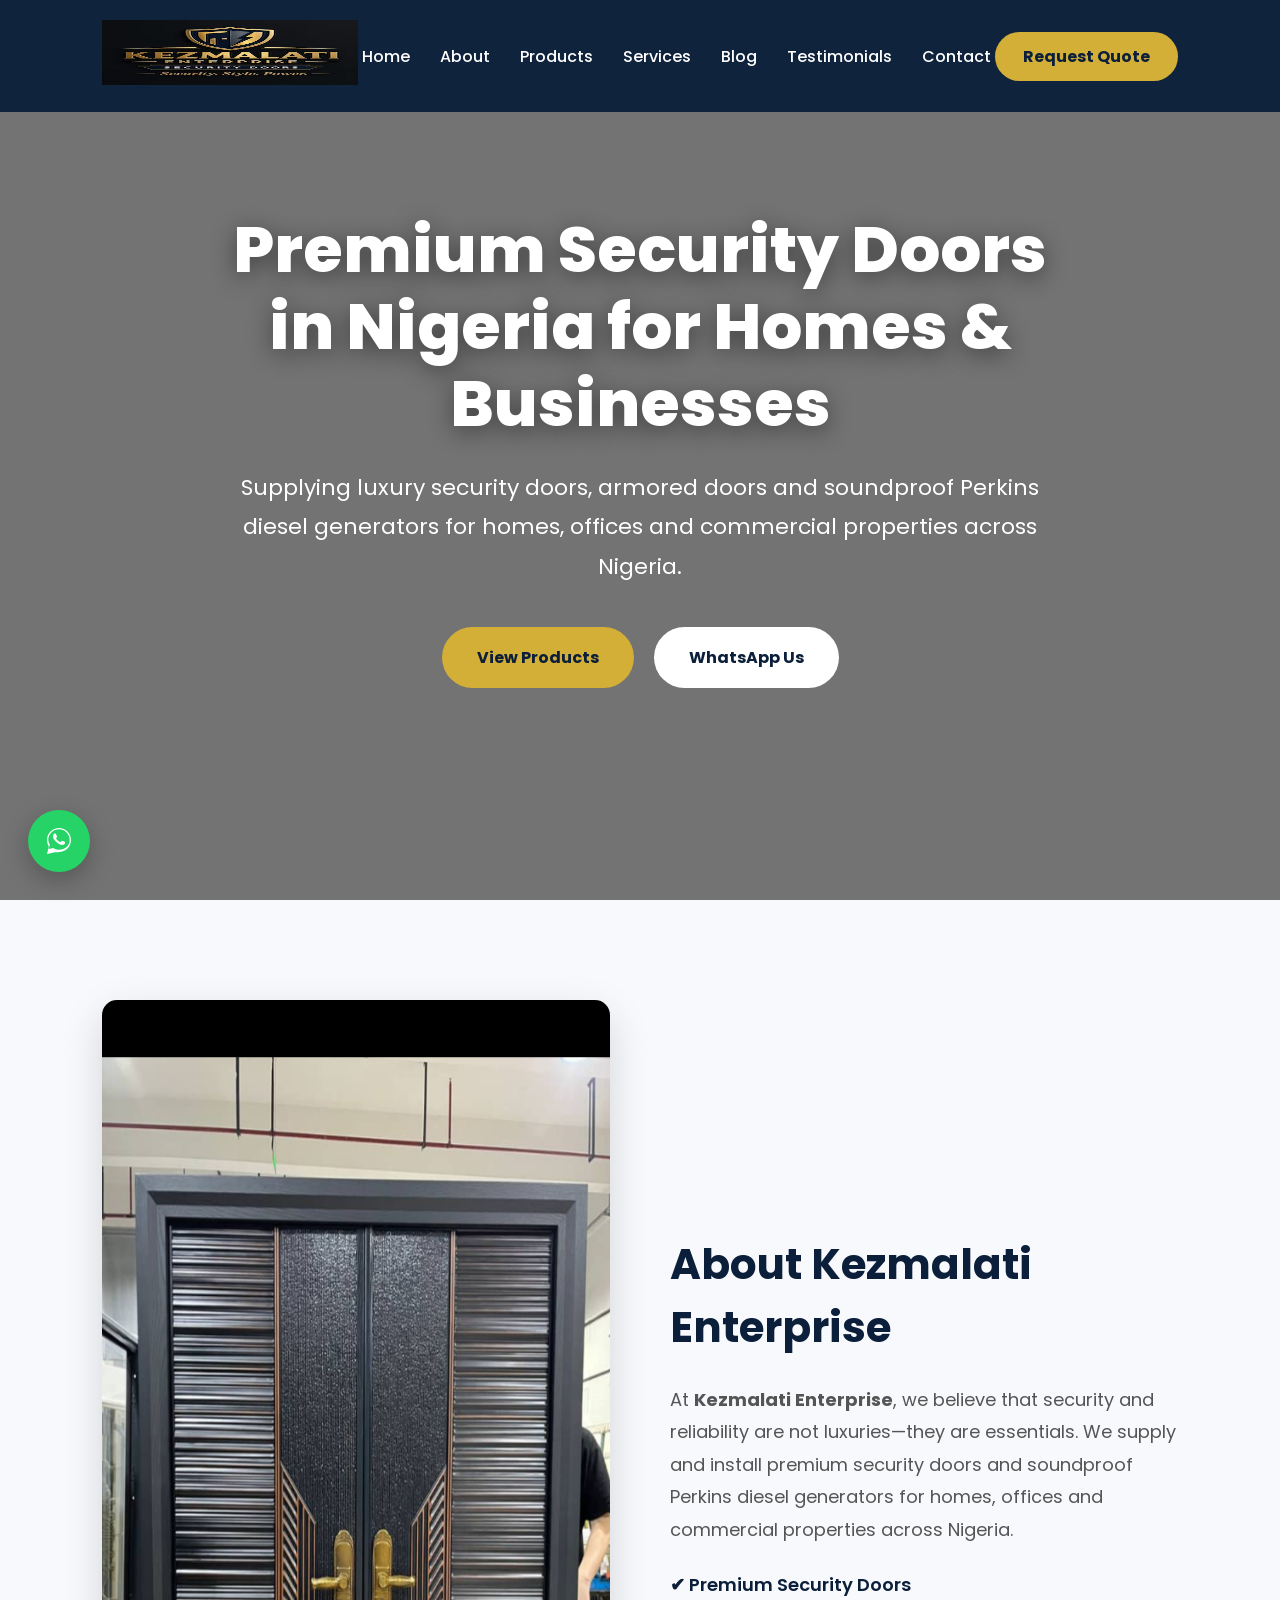
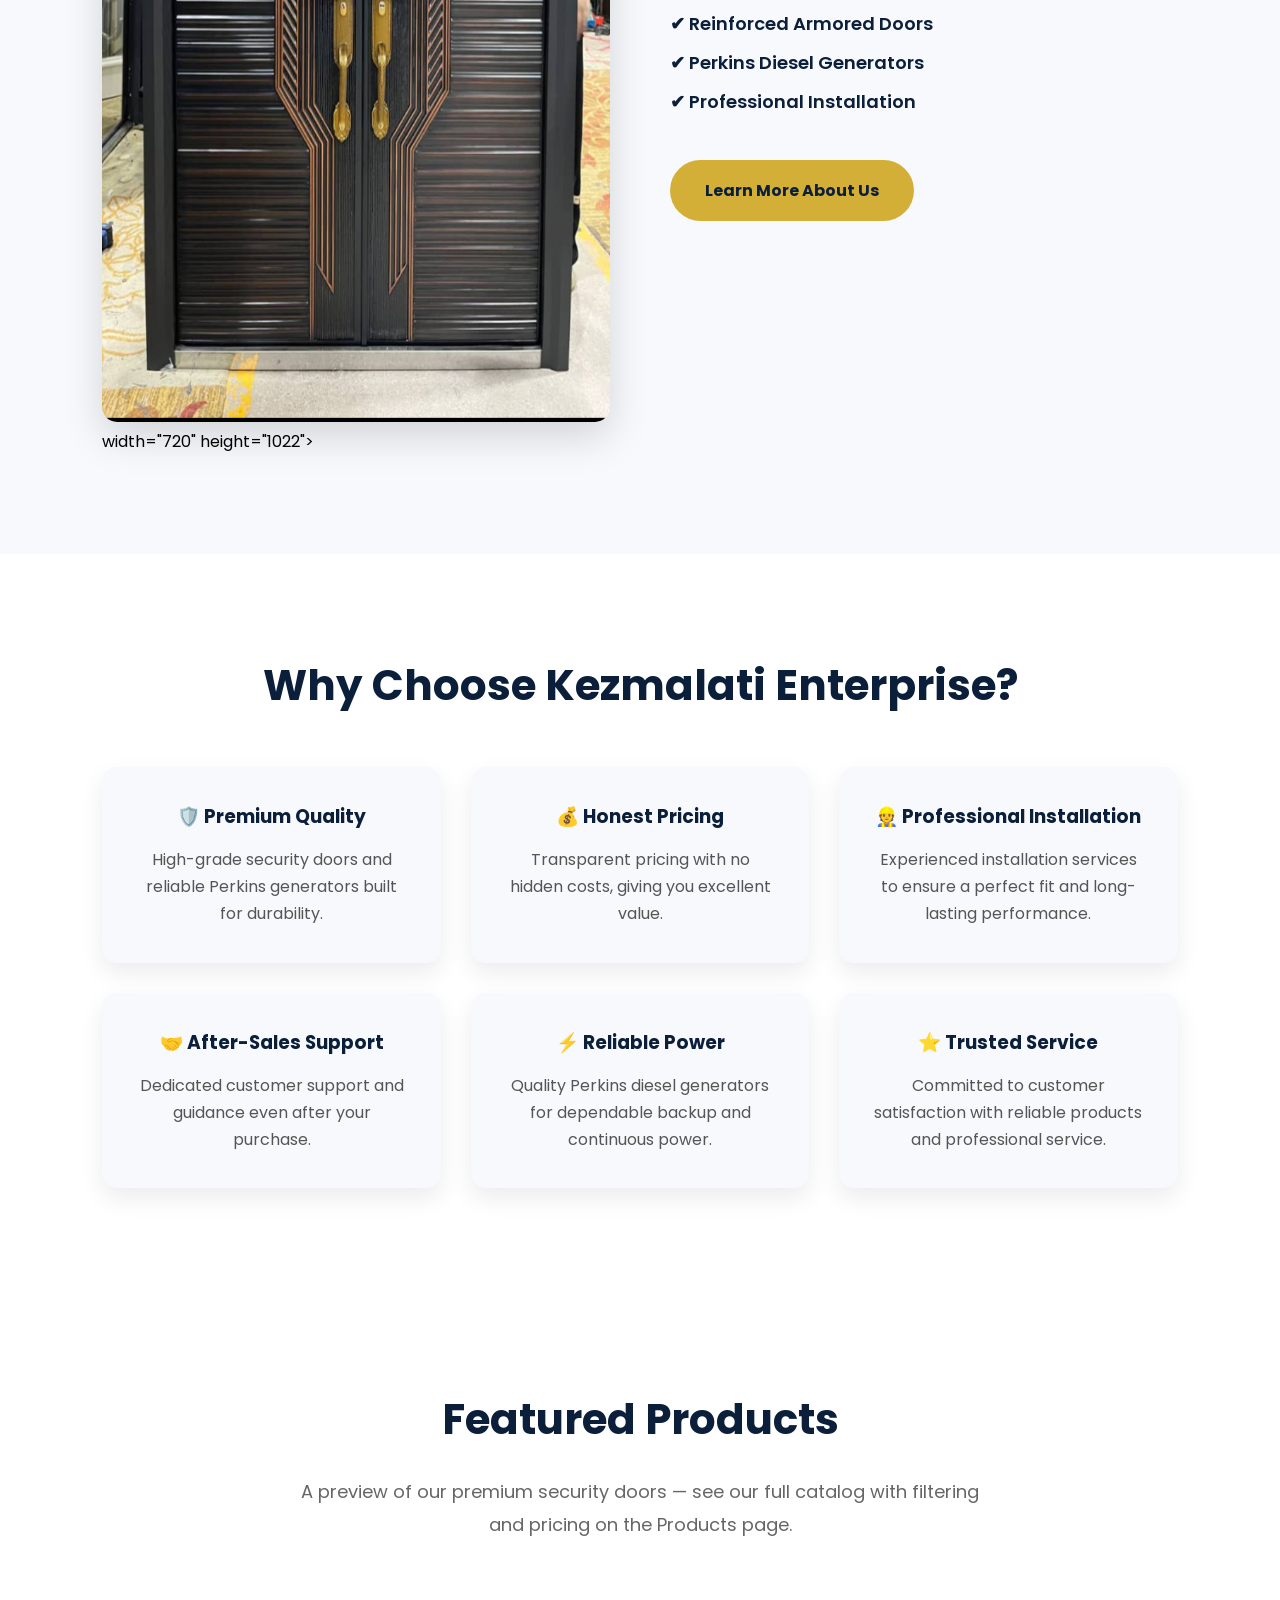
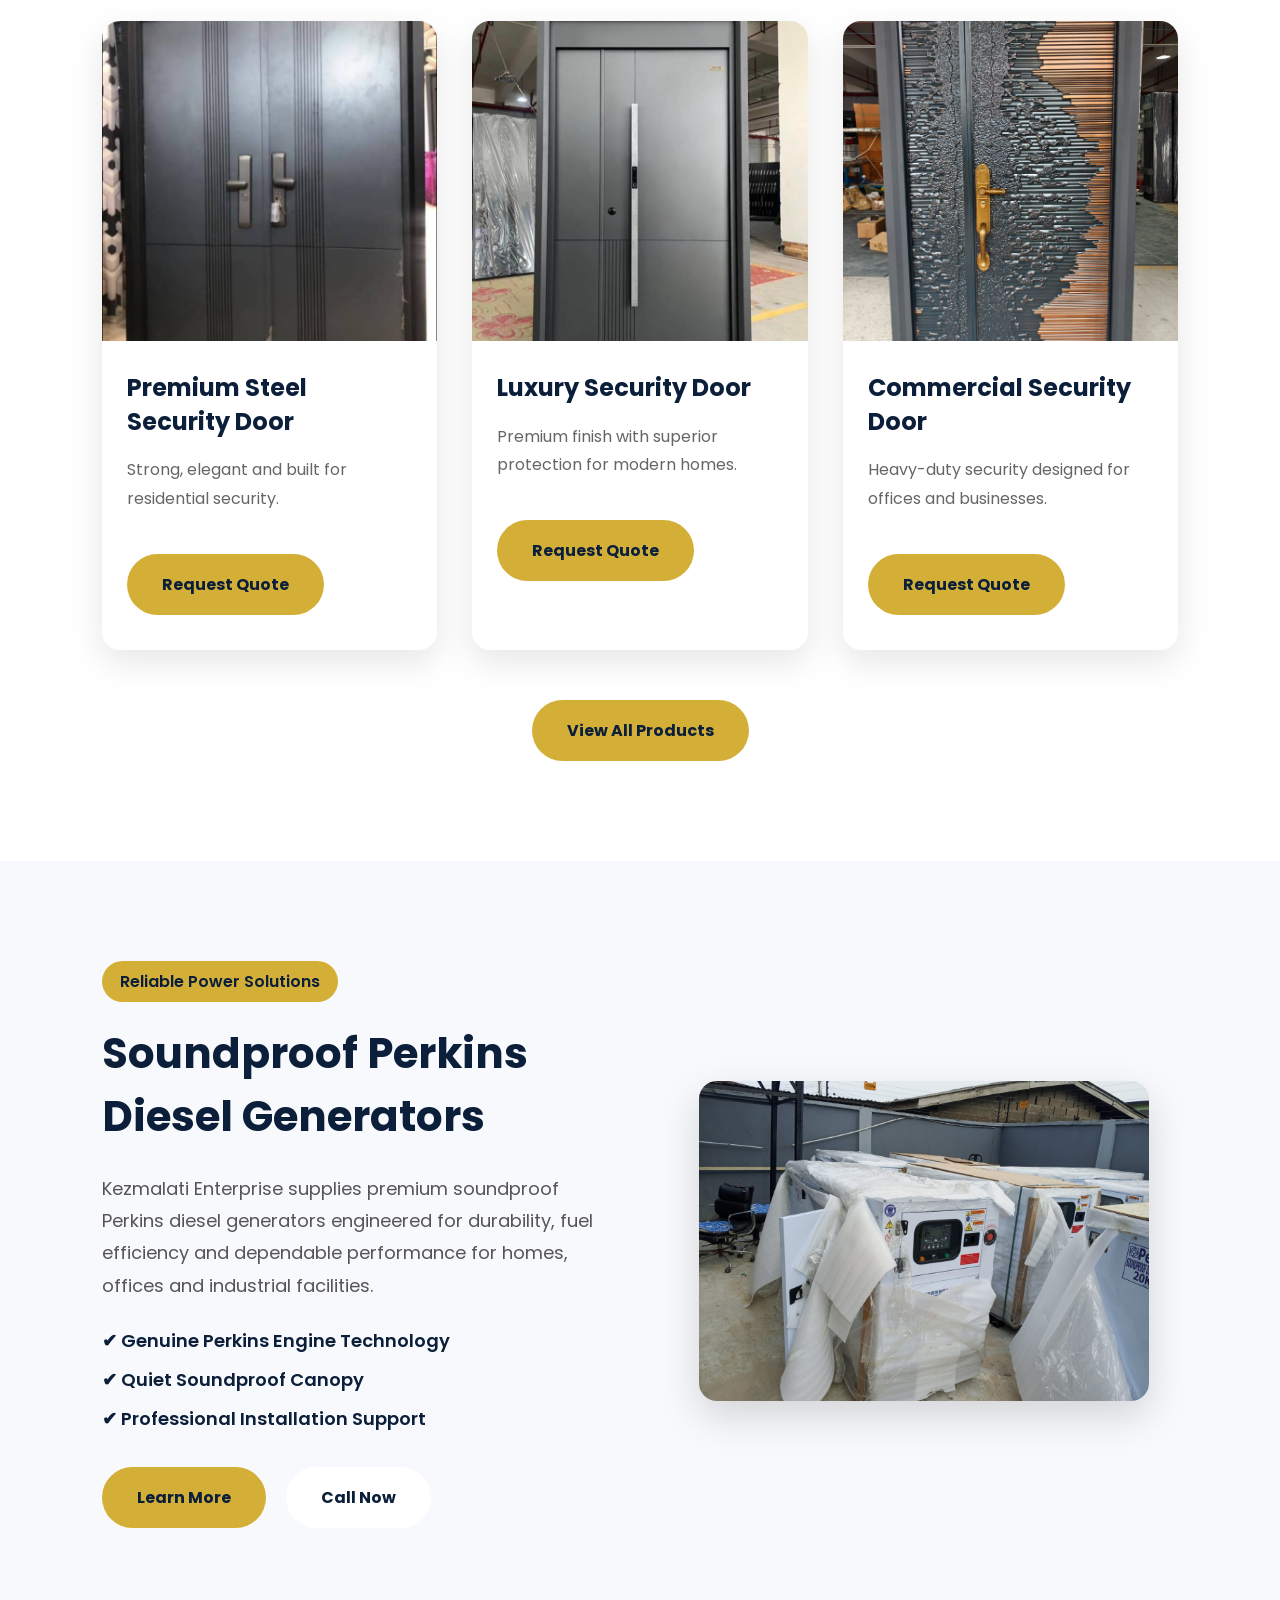
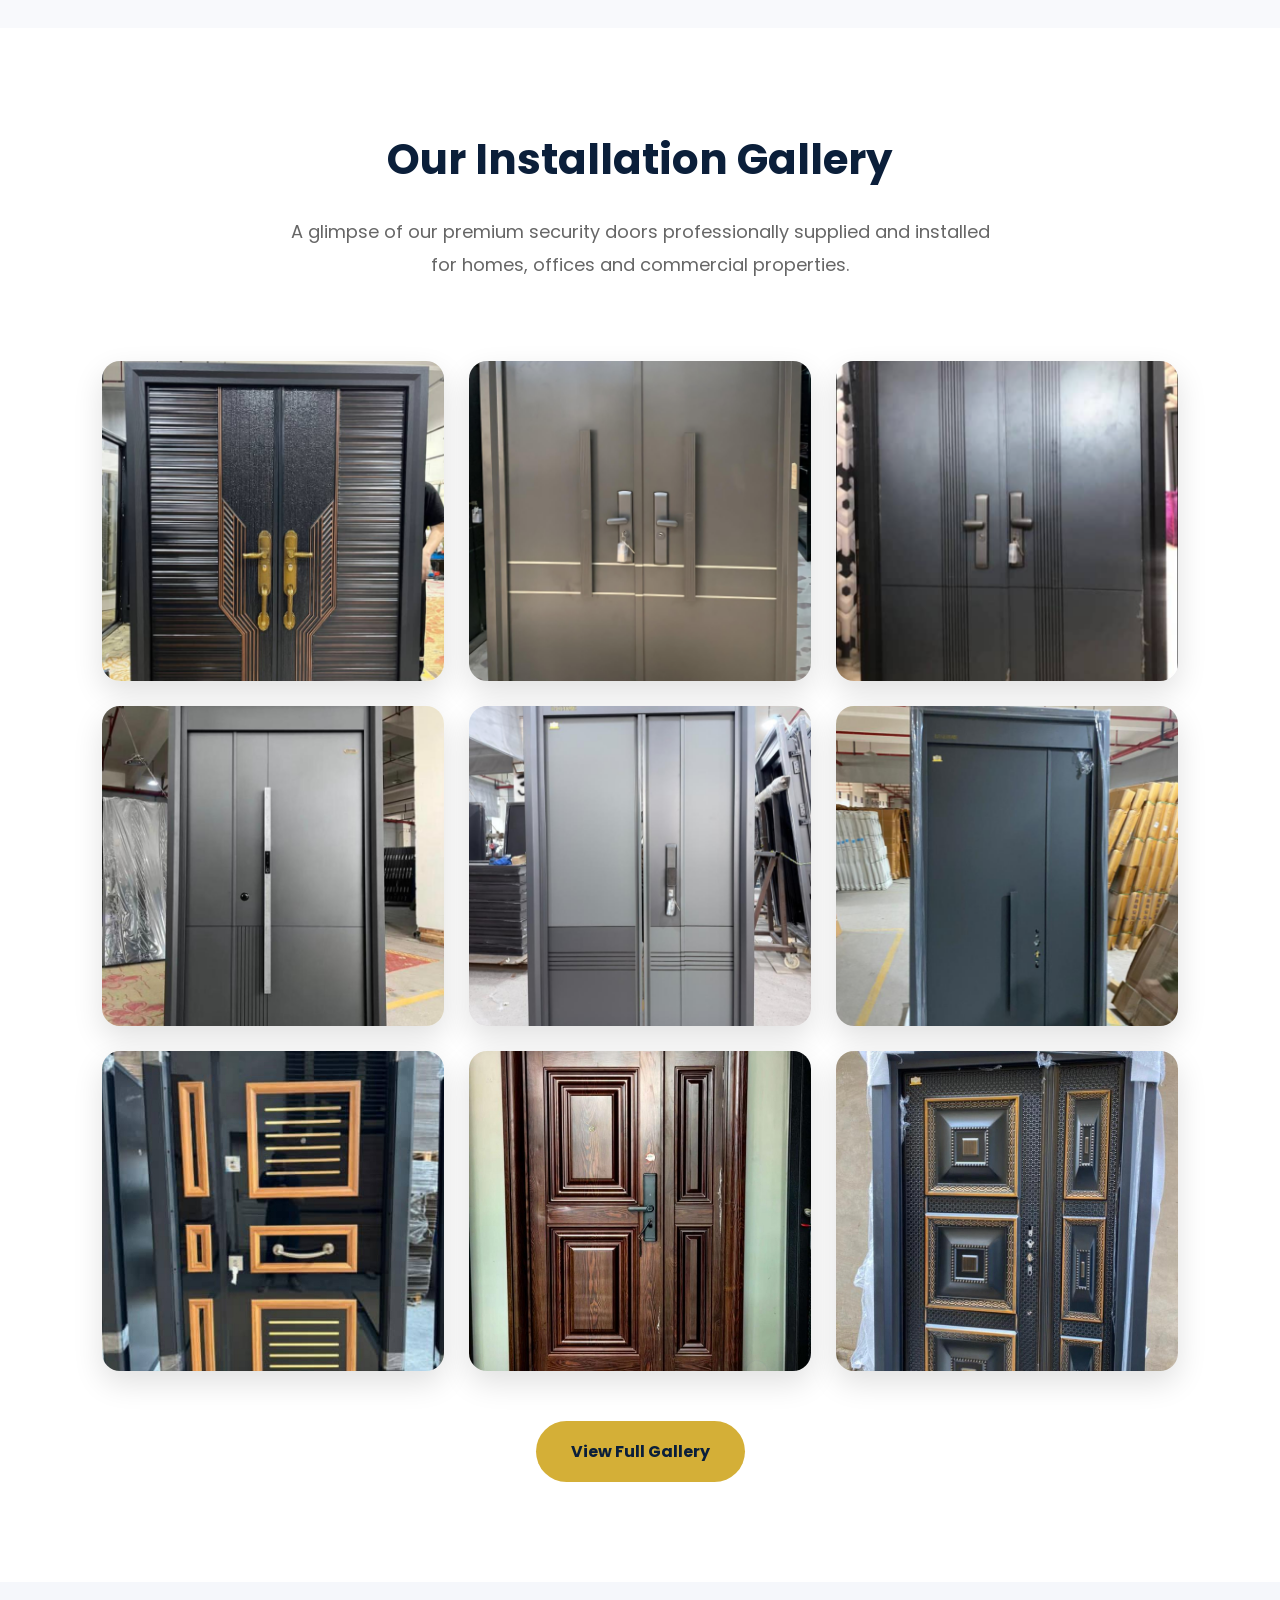
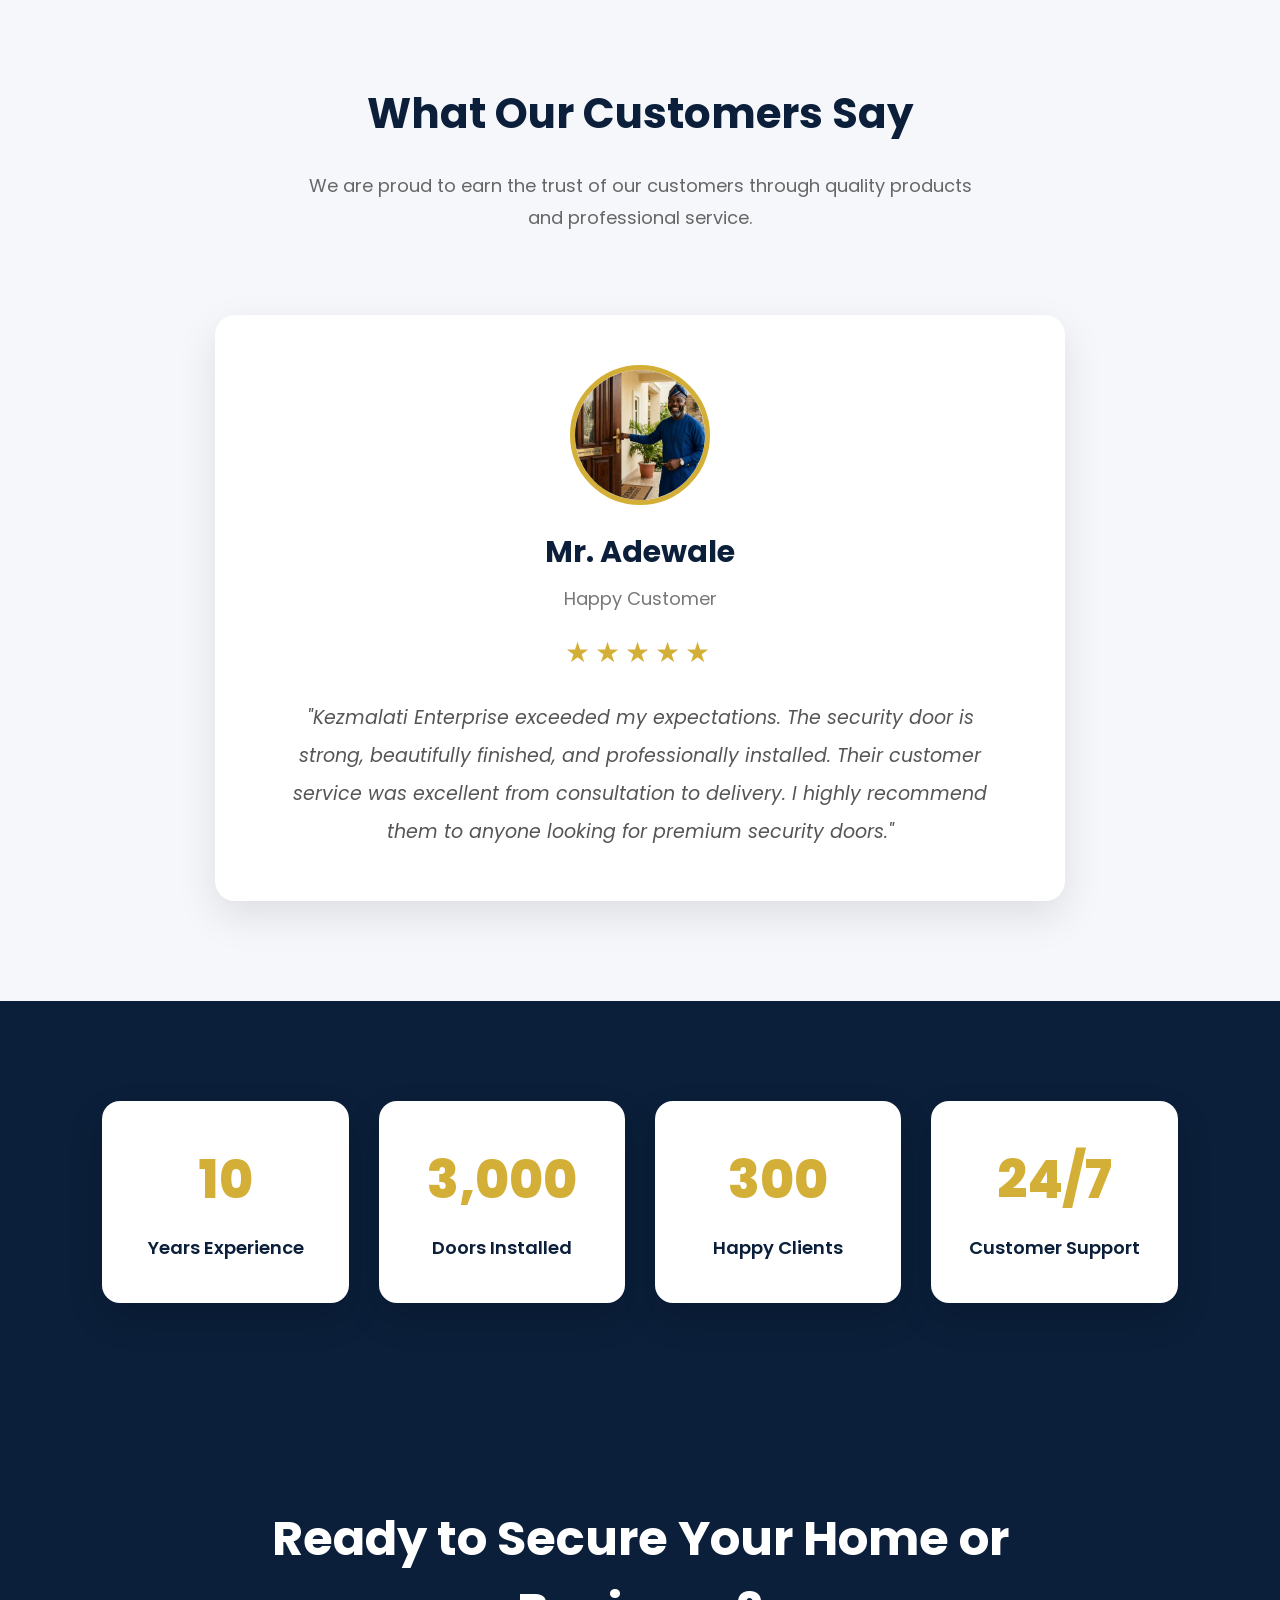
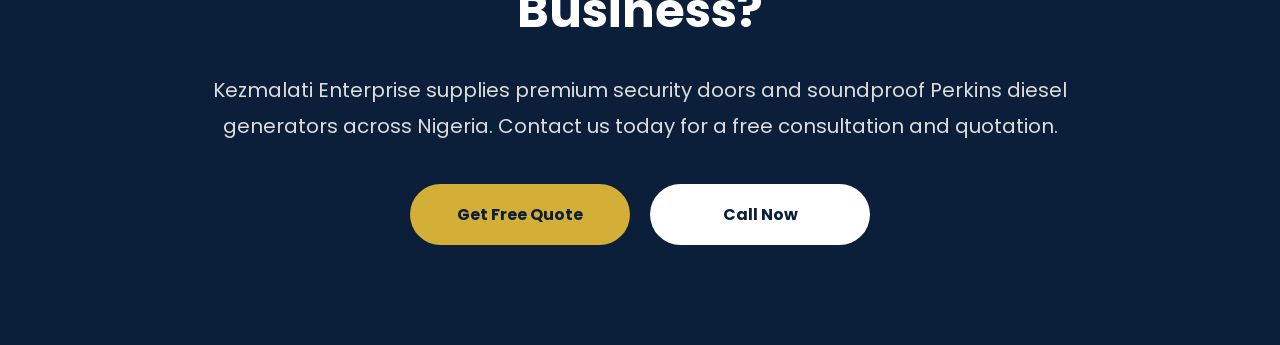
==== commit fd5388bd: "git commit -m "Add width and height attributes to hero and about section images"" ====
--- a/index.html
+++ b/index.html
@@ -158,7 +158,11 @@
     <div class="about-container">
 
         <div class="about-image">
-            <img src="images/door1.jpg" alt="Premium Security Door" loading="lazy" width="720" height="1022">
+            <img src="images/door1.jpg"
+     alt="Premium Security Door"
+     loading="lazy"
+     width="720"
+     height="1022"> width="720" height="1022">
         </div>
 
         <div class="about-text">
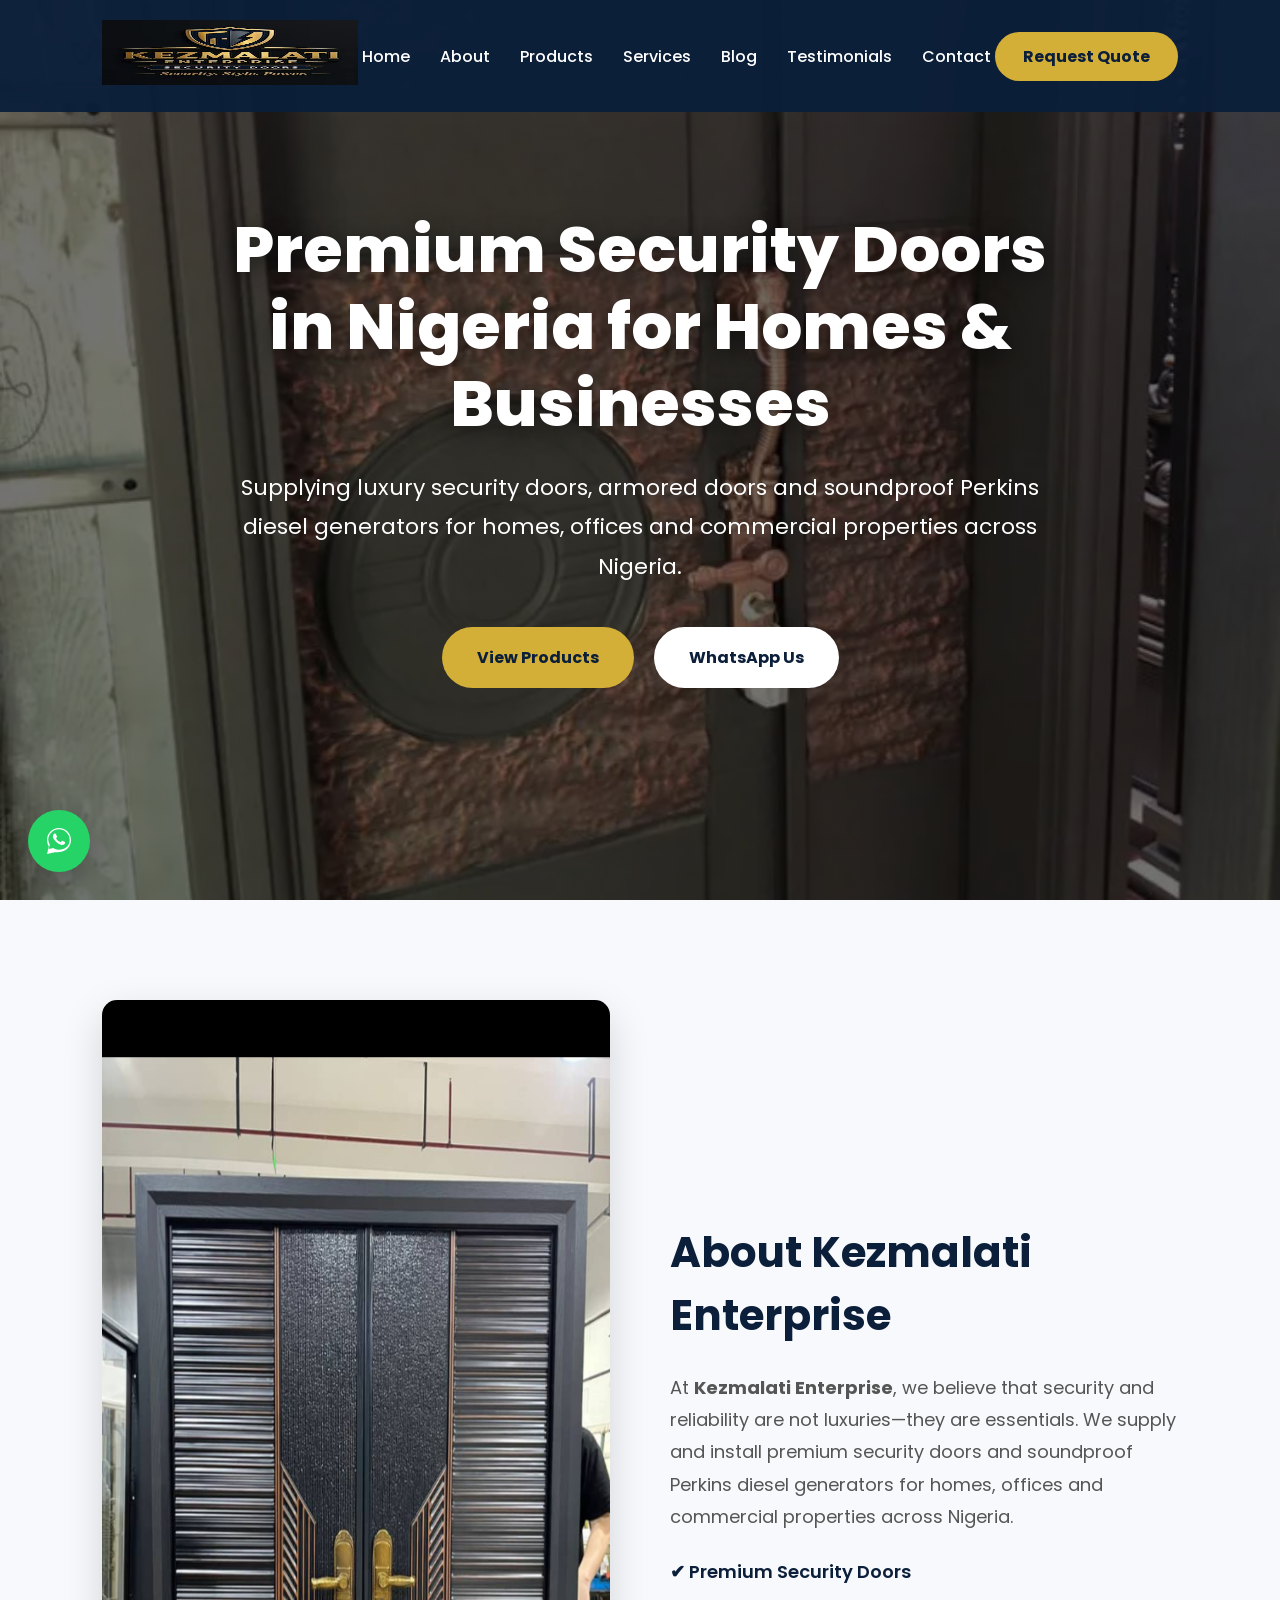
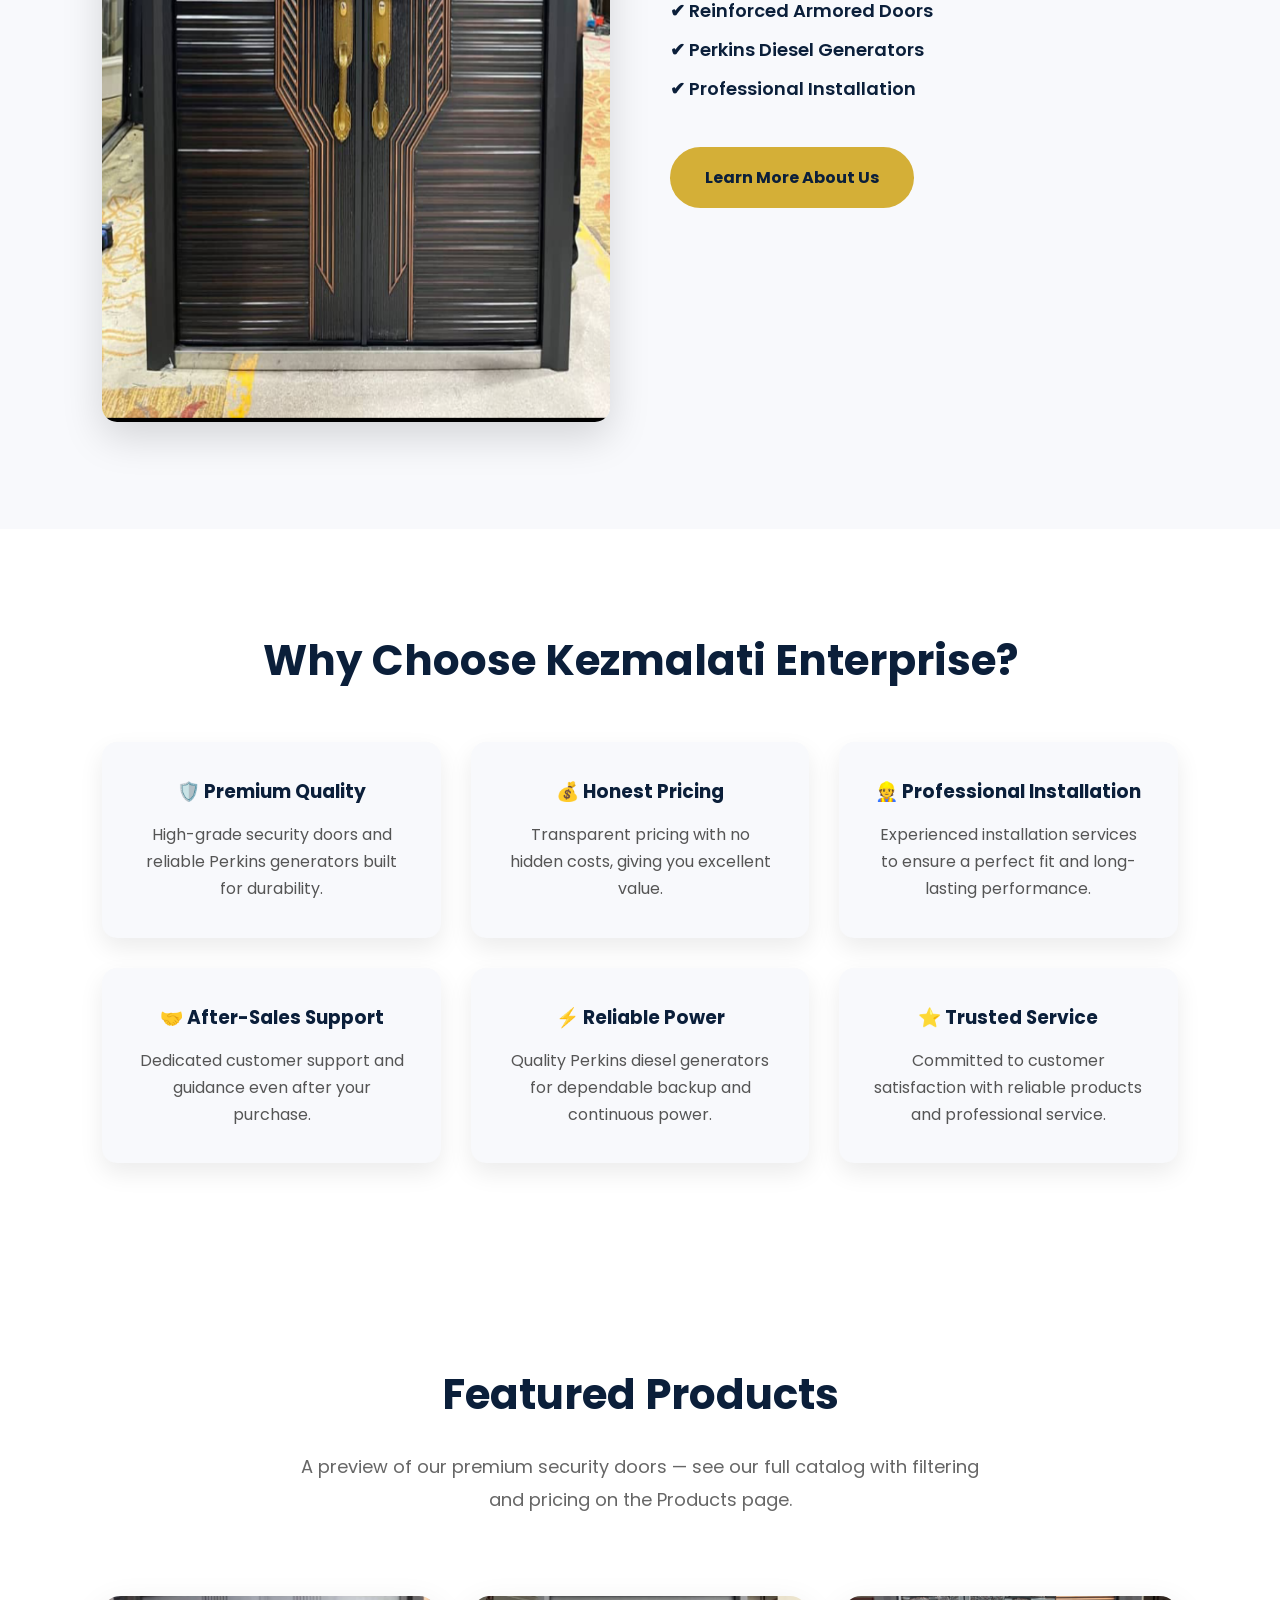
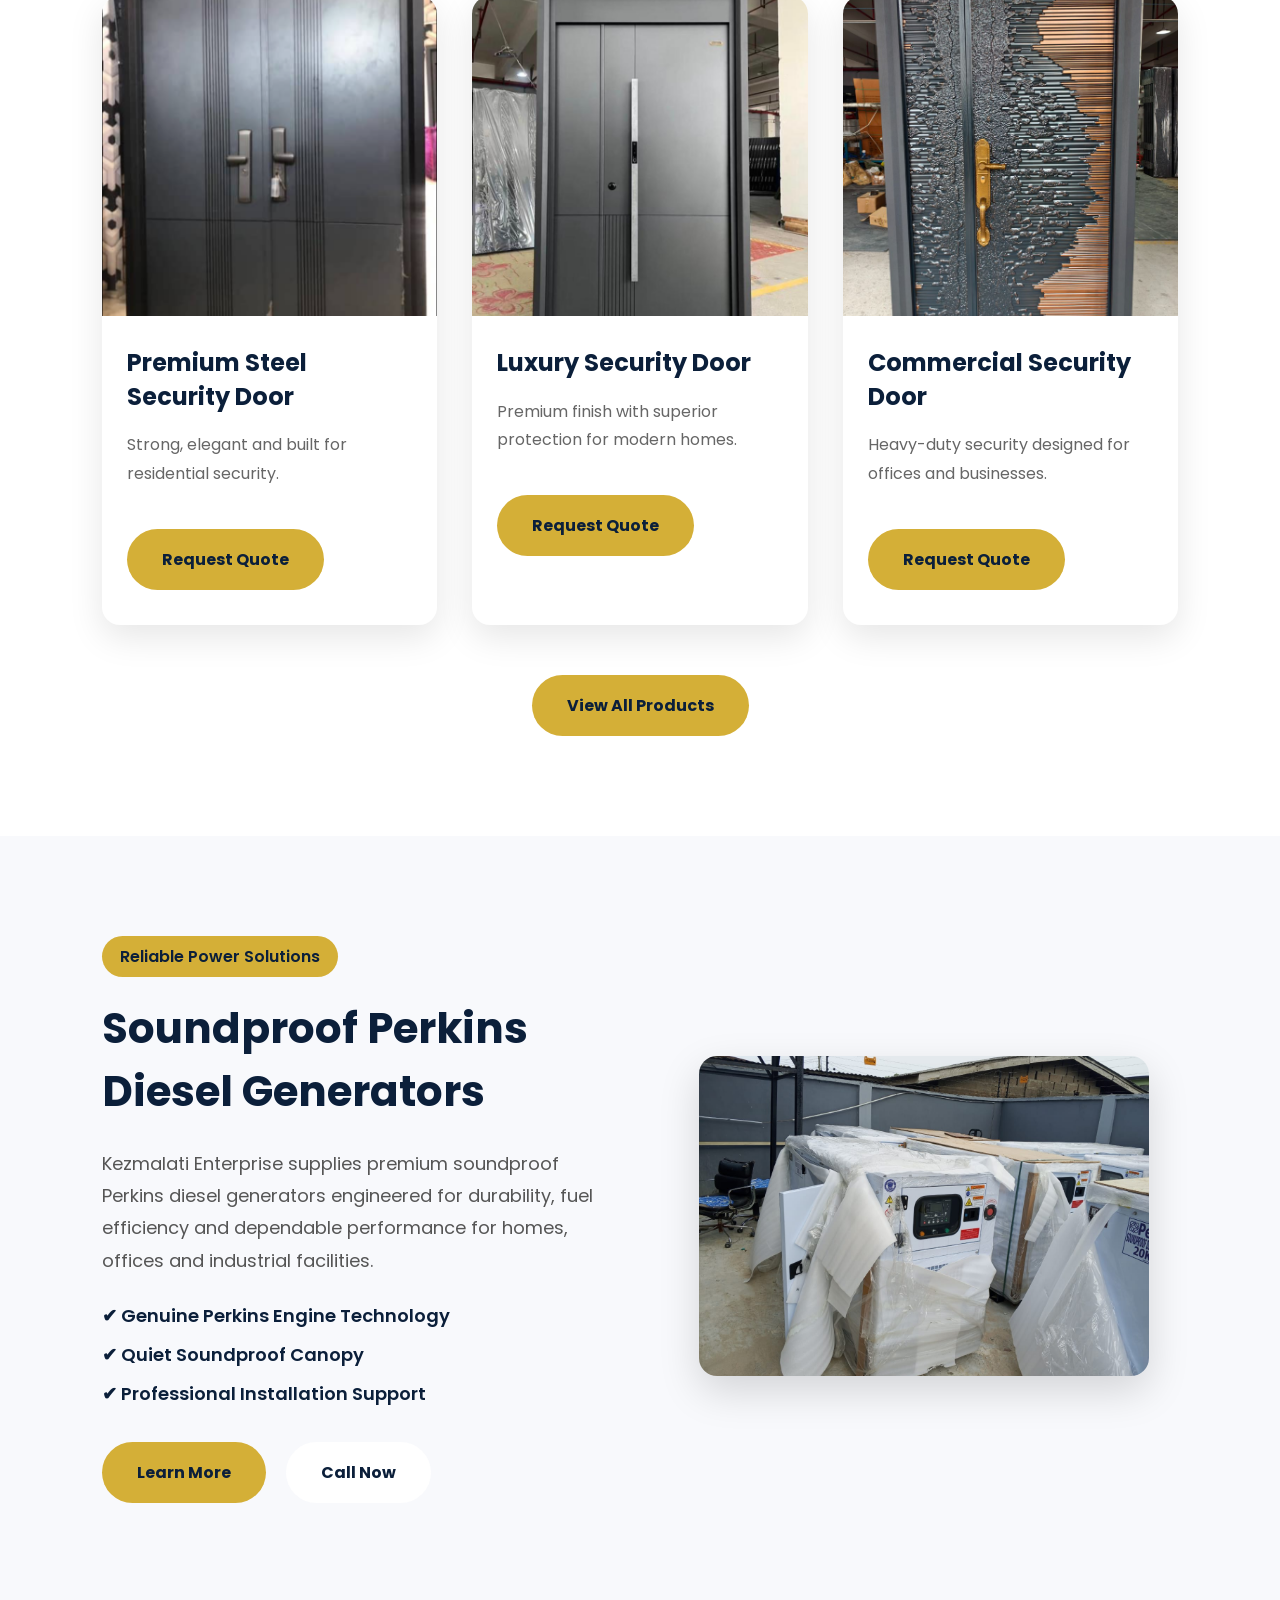
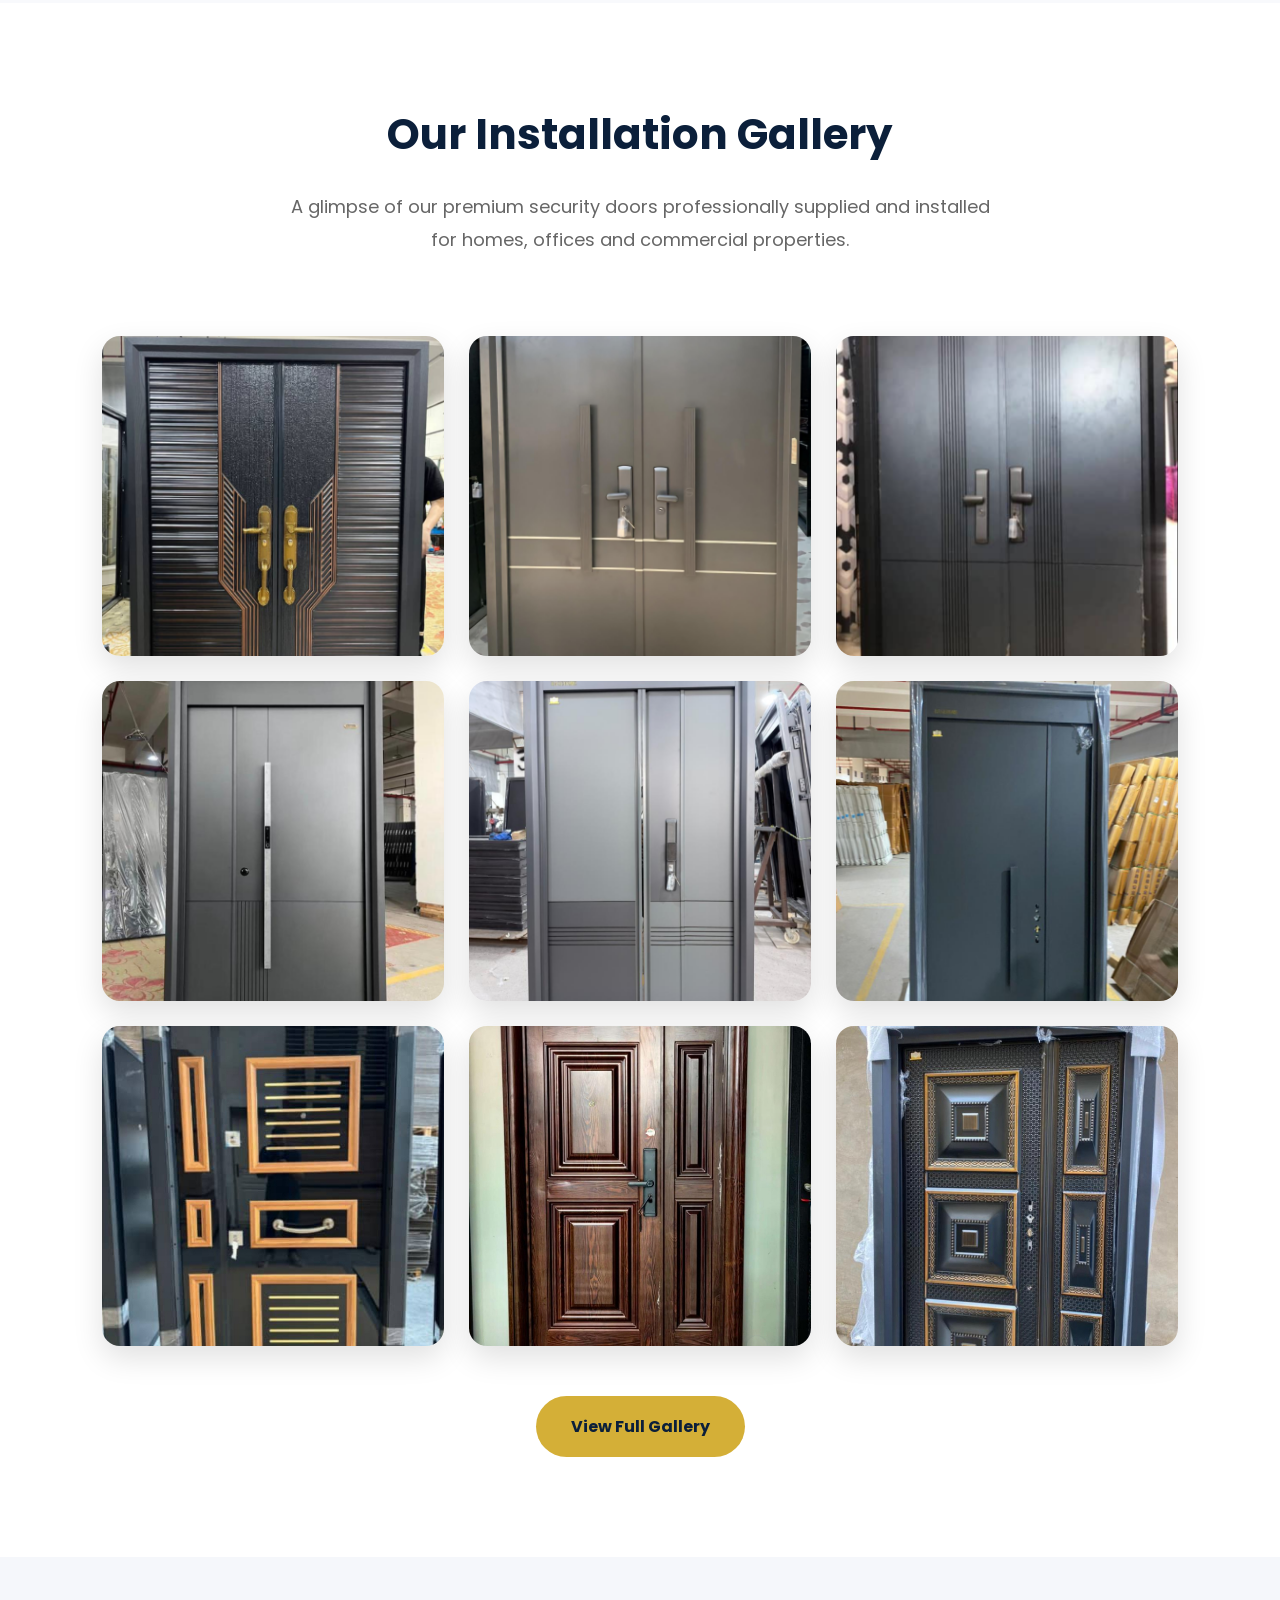
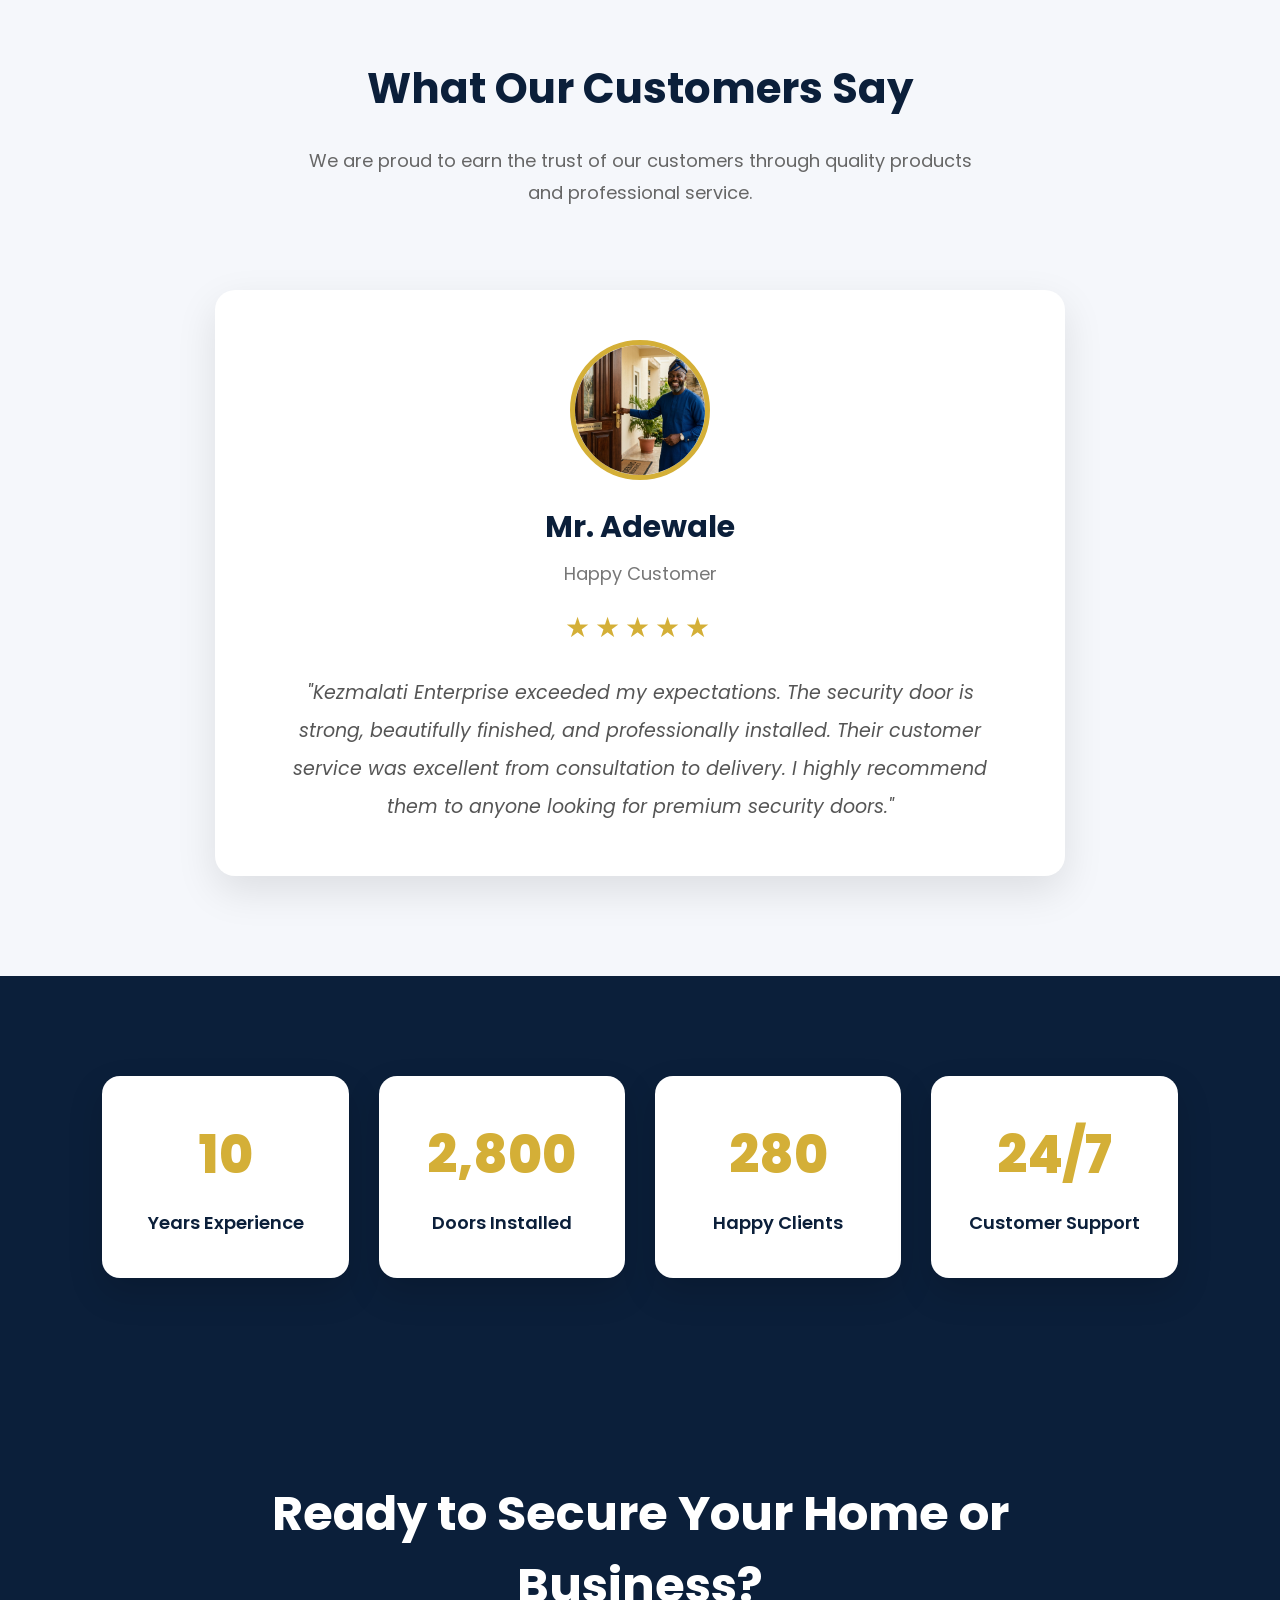
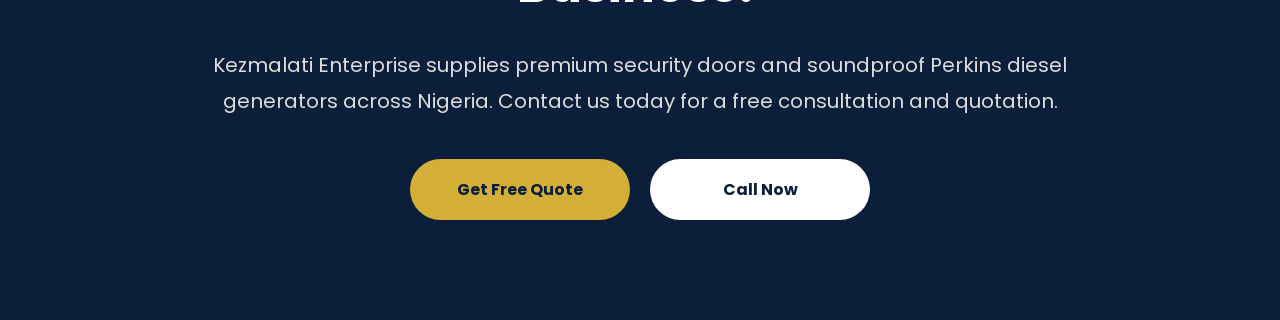
==== commit fb47dad7: "git commit -m "Preload hero image to improve LCP performance"" ====
--- a/index.html
+++ b/index.html
@@ -45,6 +45,8 @@
 <link rel="icon" type="image/png" href="images/logo.png">
 
 <link rel="stylesheet" href="css/style.css">
+
+<link rel="preload" as="image" href="images/hero-door1.webp">
 
 <link rel="preconnect" href="https://fonts.googleapis.com">
 <link rel="preconnect" href="https://fonts.gstatic.com" crossorigin>
@@ -162,7 +164,7 @@
      alt="Premium Security Door"
      loading="lazy"
      width="720"
-     height="1022"> width="720" height="1022">
+     height="1022">
         </div>
 
         <div class="about-text">
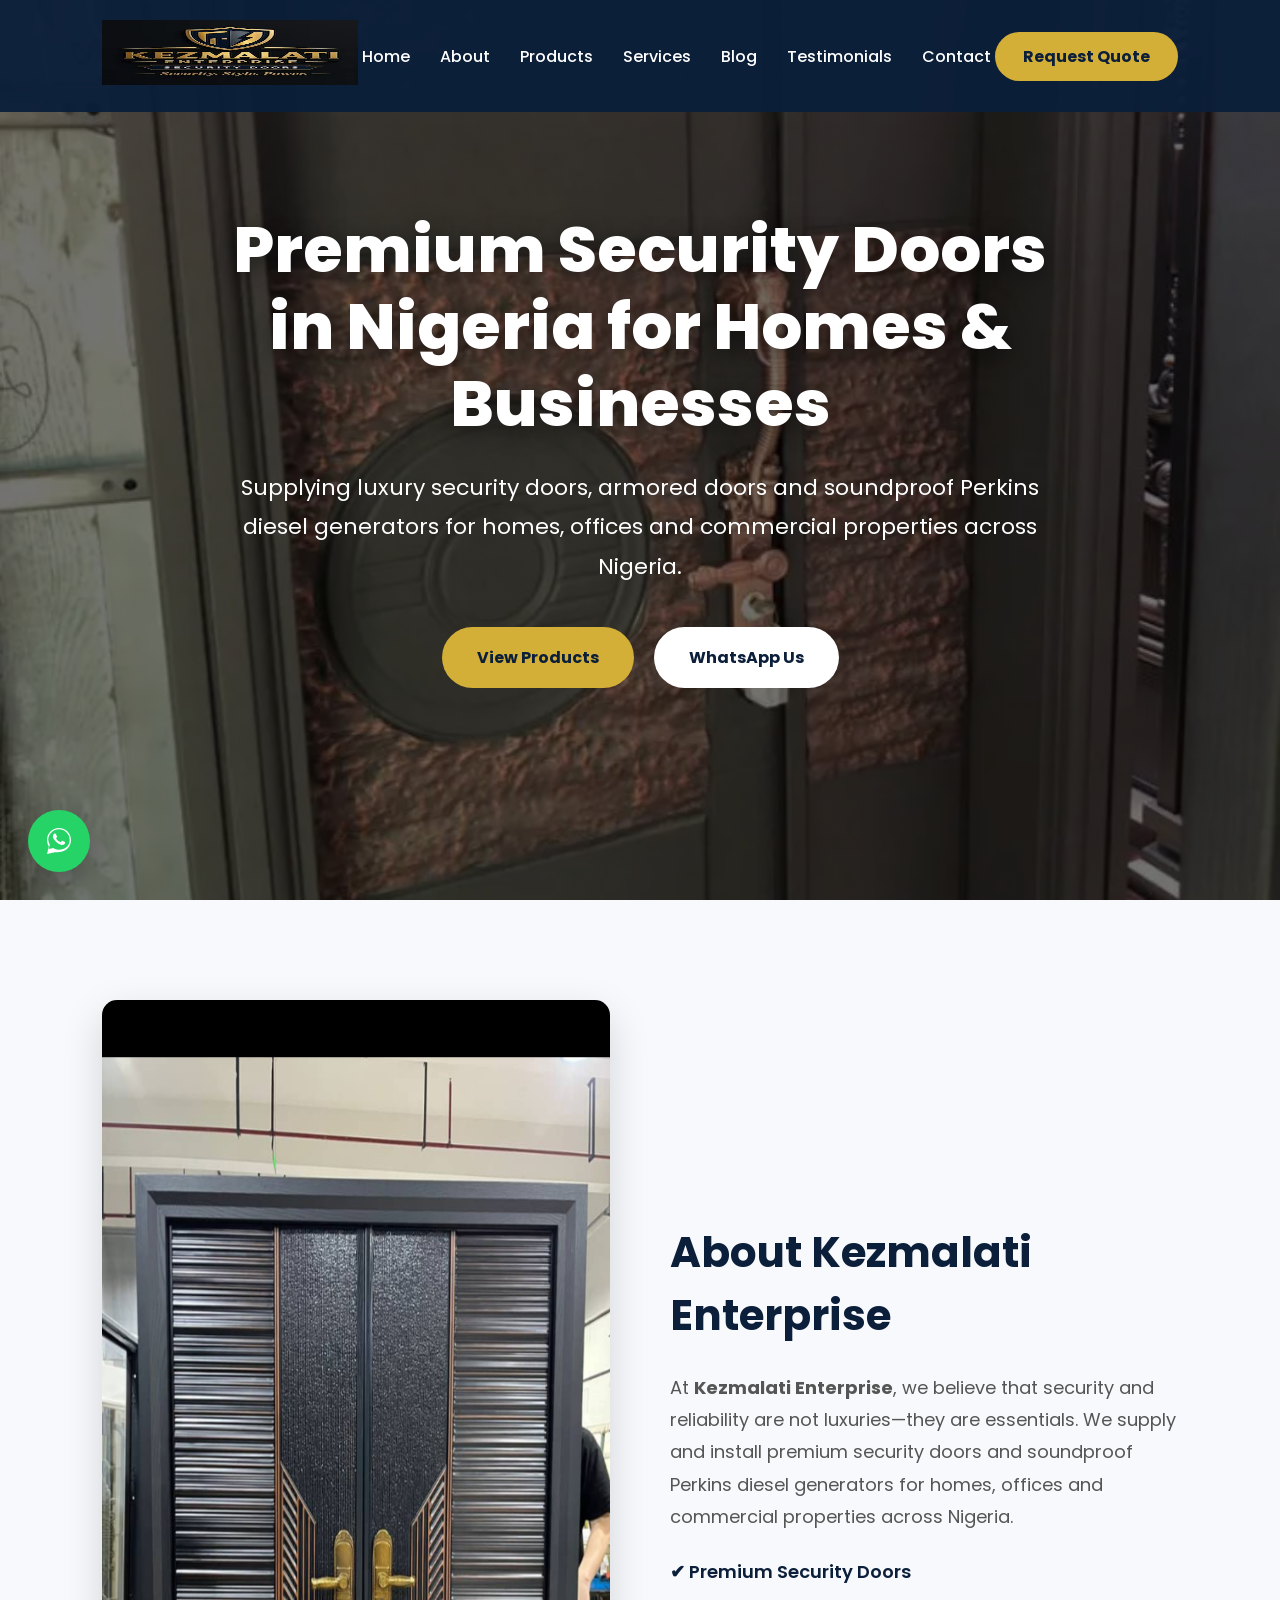
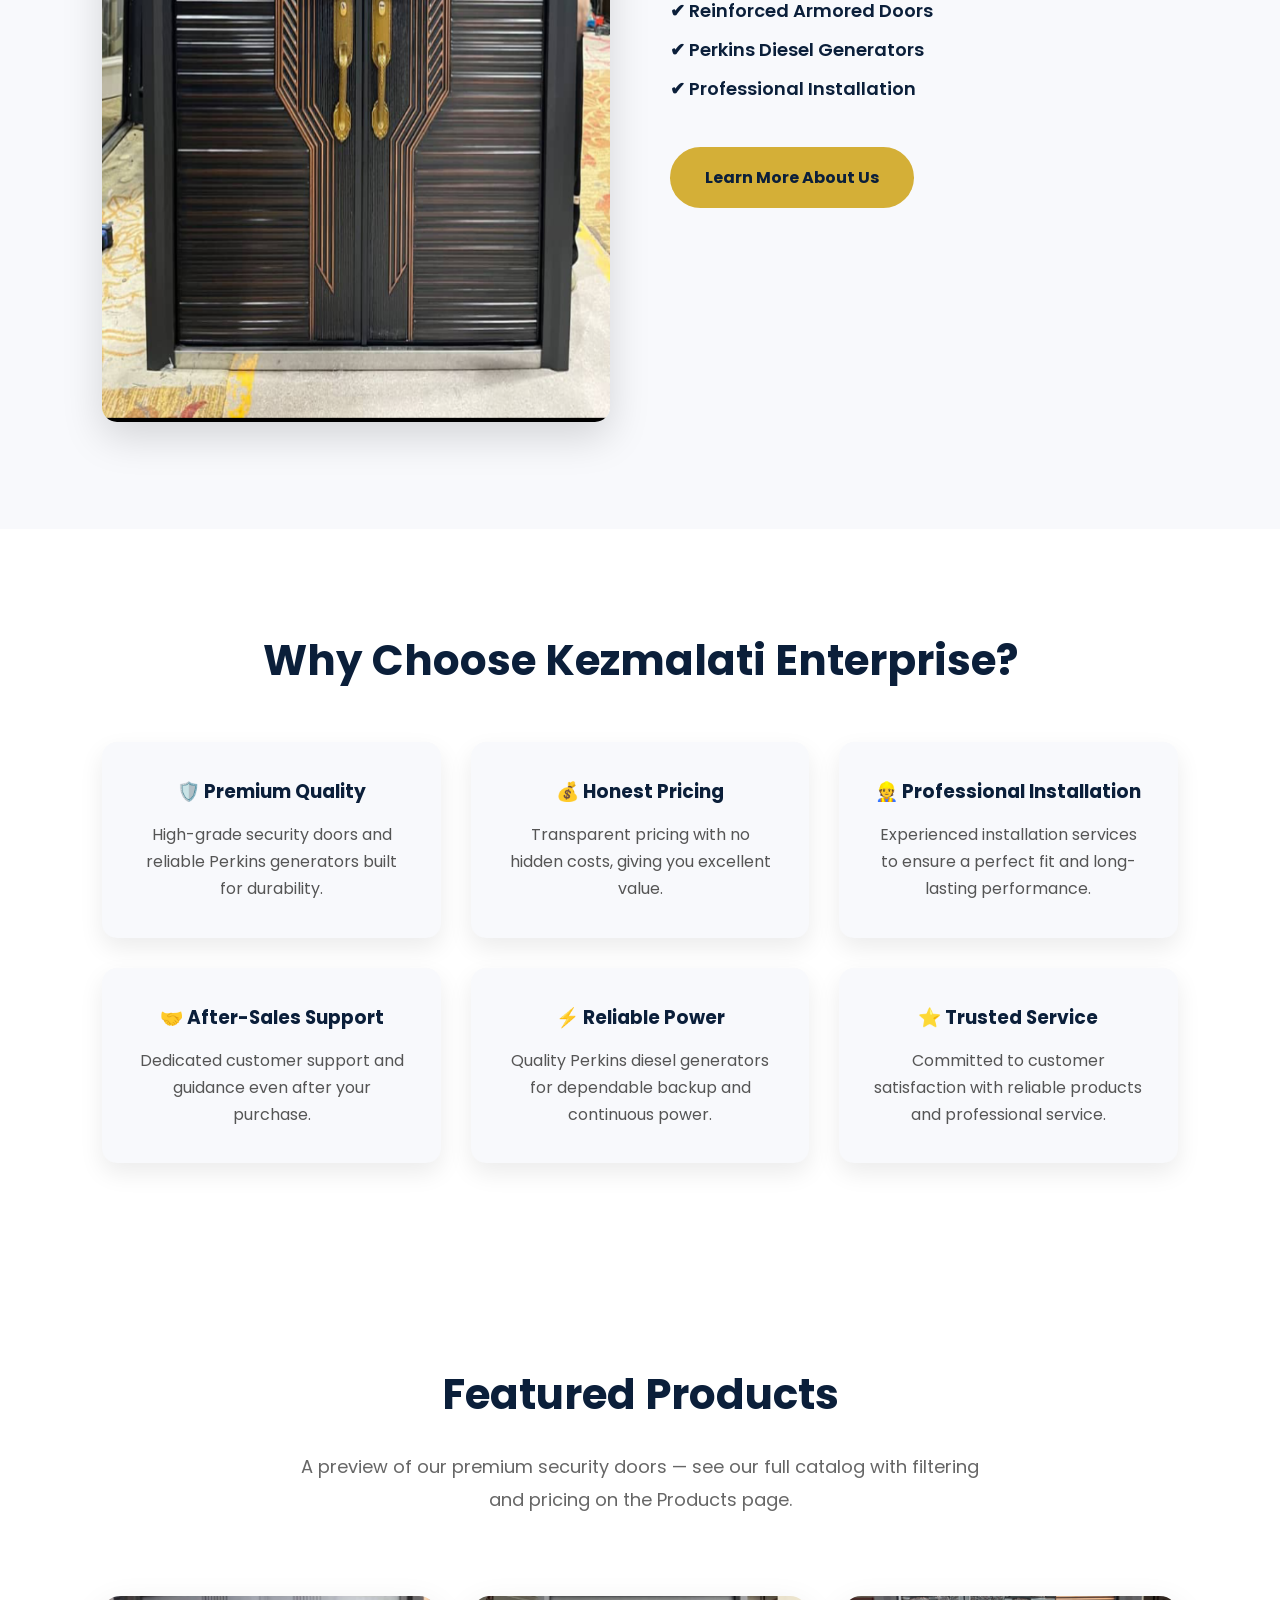
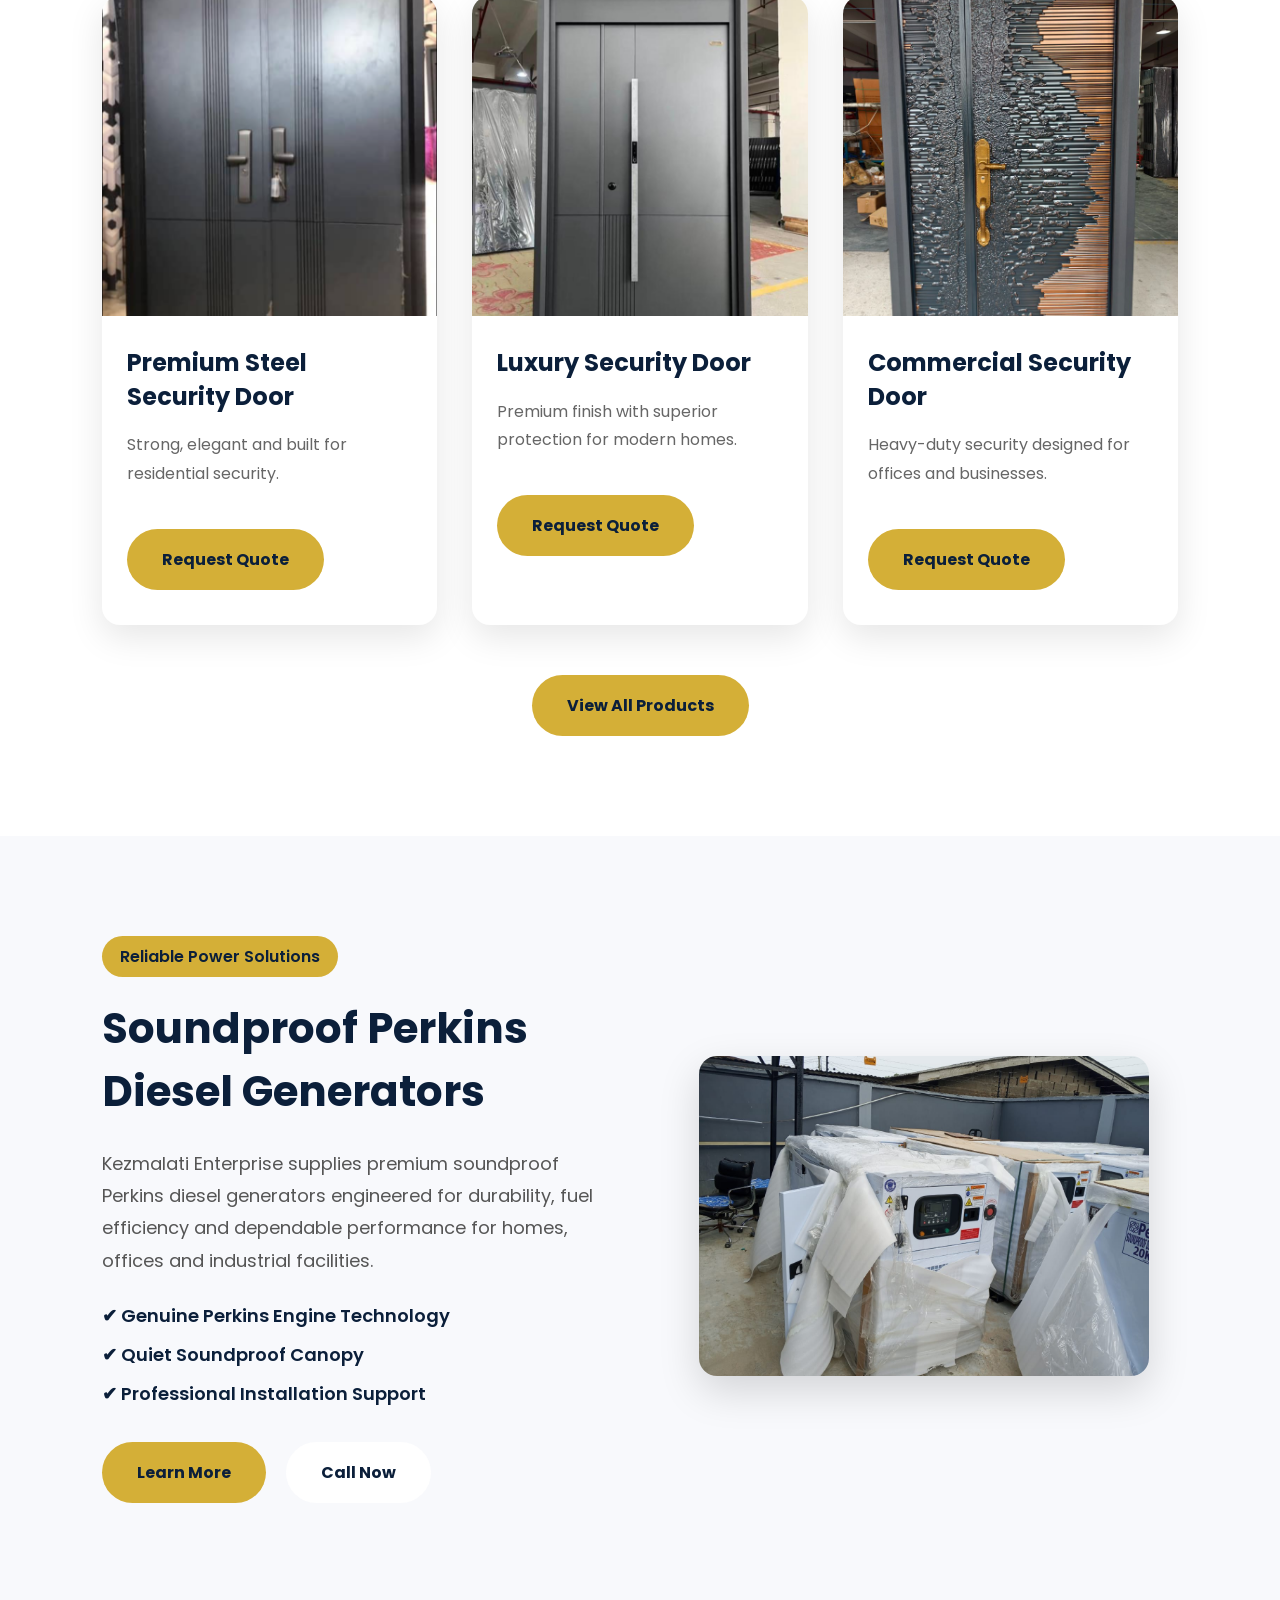
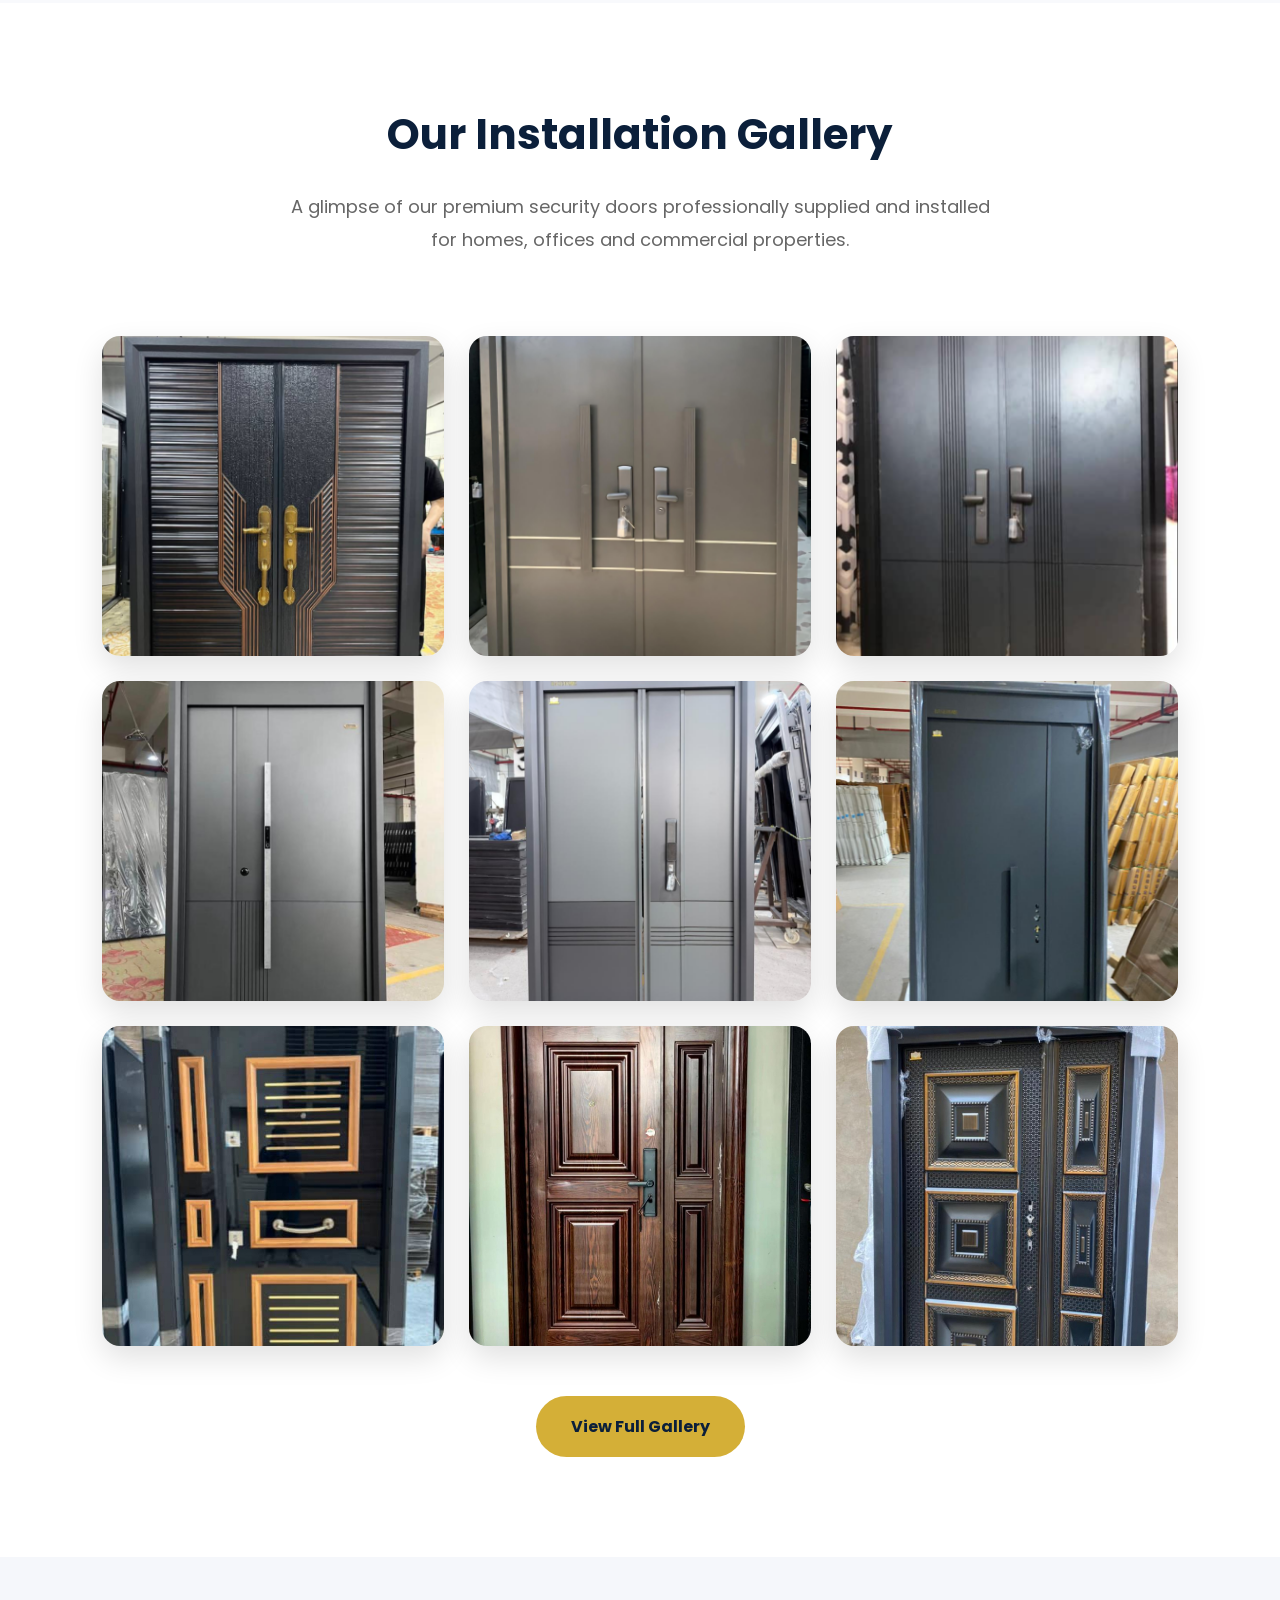
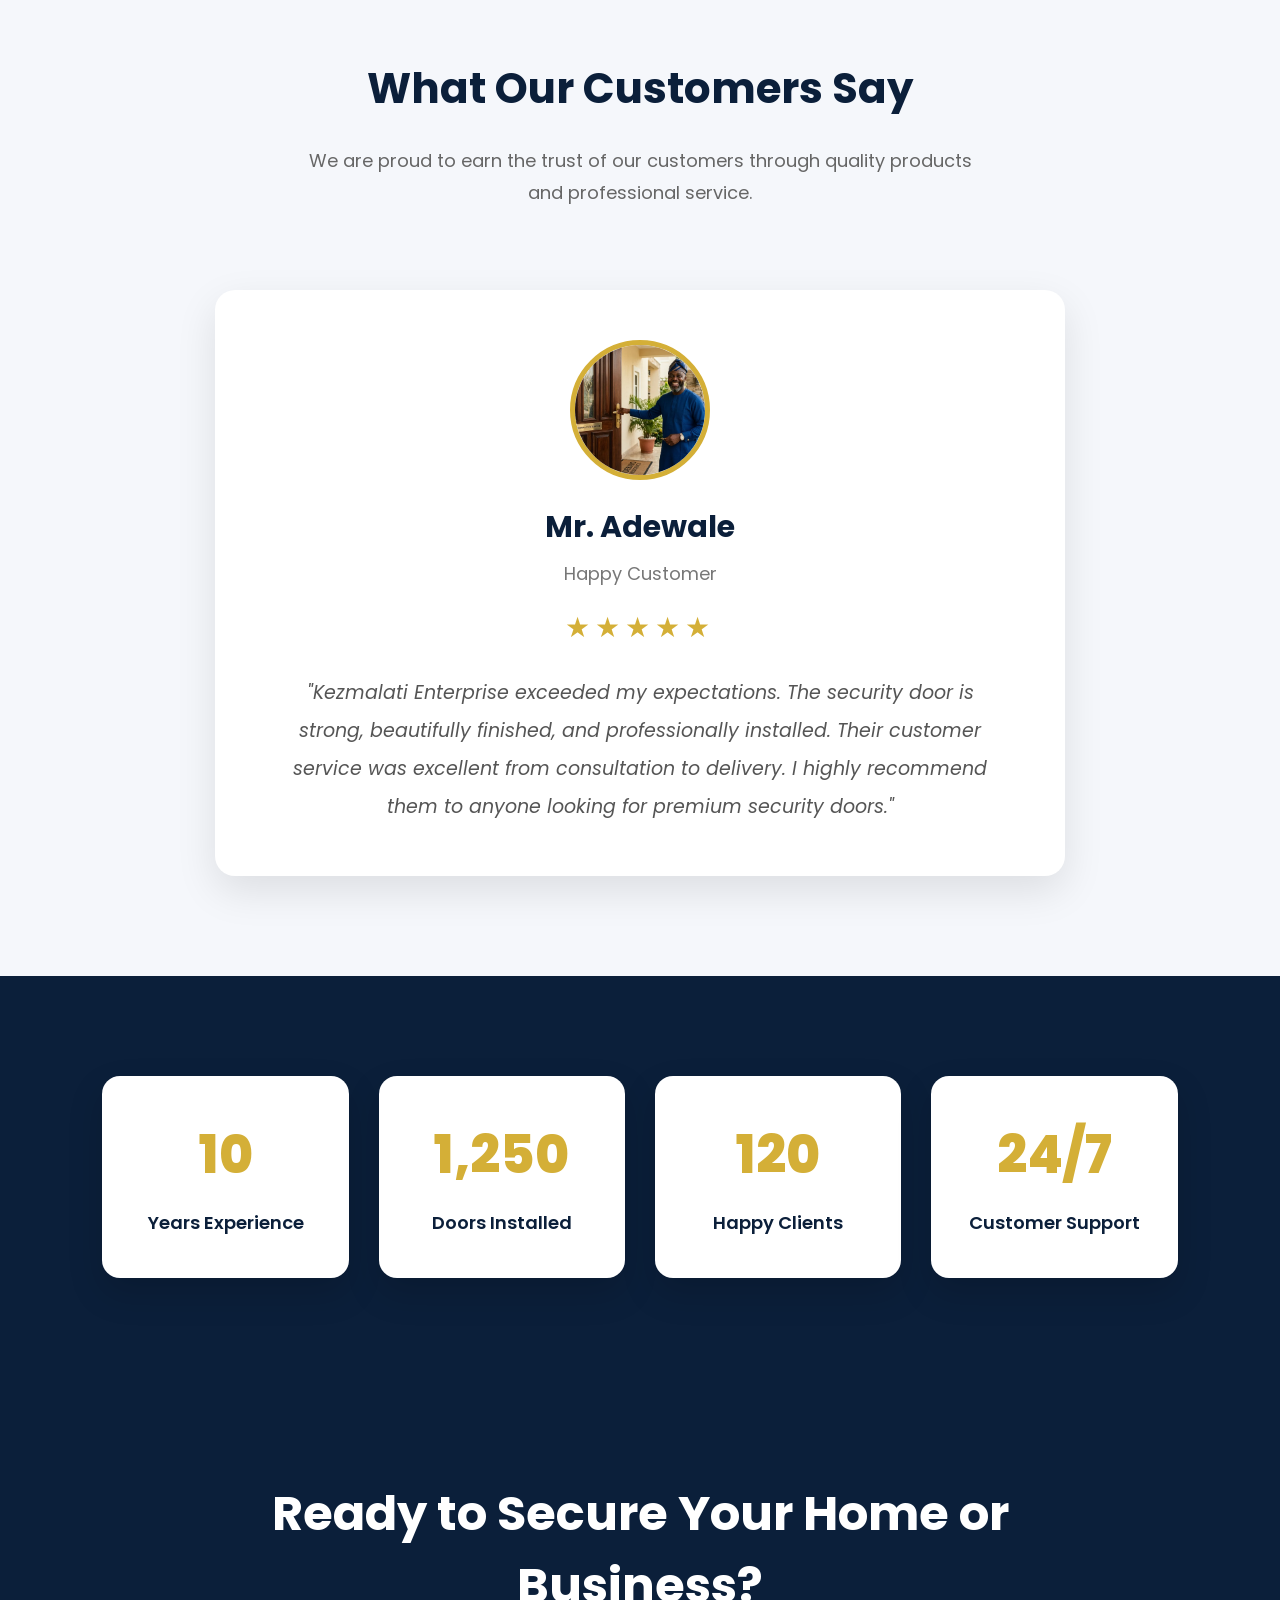
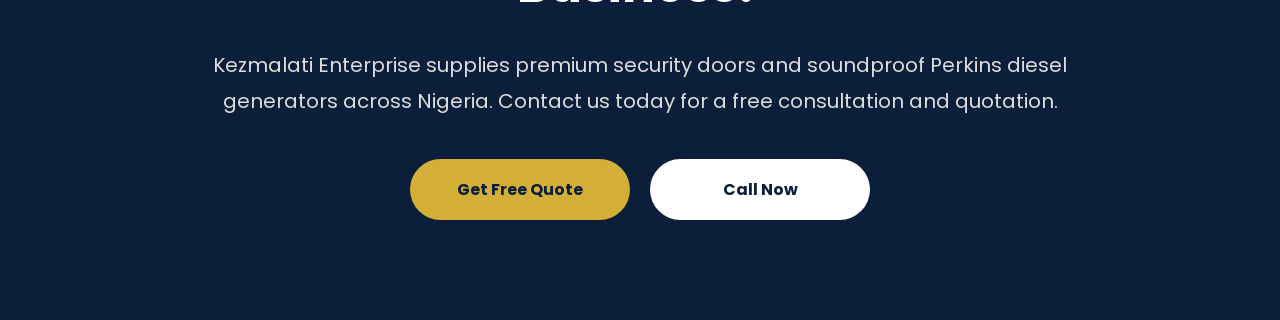
==== commit 2e2bdb7c: "Replace remaining large images with optimized WebP versions" ====
--- a/index.html
+++ b/index.html
@@ -384,7 +384,7 @@
 
     <div class="testimonial-card reveal">
 
-        <img src="images/happy-customer-adewale.png" alt="Happy Customer" loading="lazy" width="1408" height="768">
+        <img src="images/happy-customer-adewale.webp" alt="Happy Customer" loading="lazy" width="1408" height="768">
 
         <h3>Mr. Adewale</h3>
 
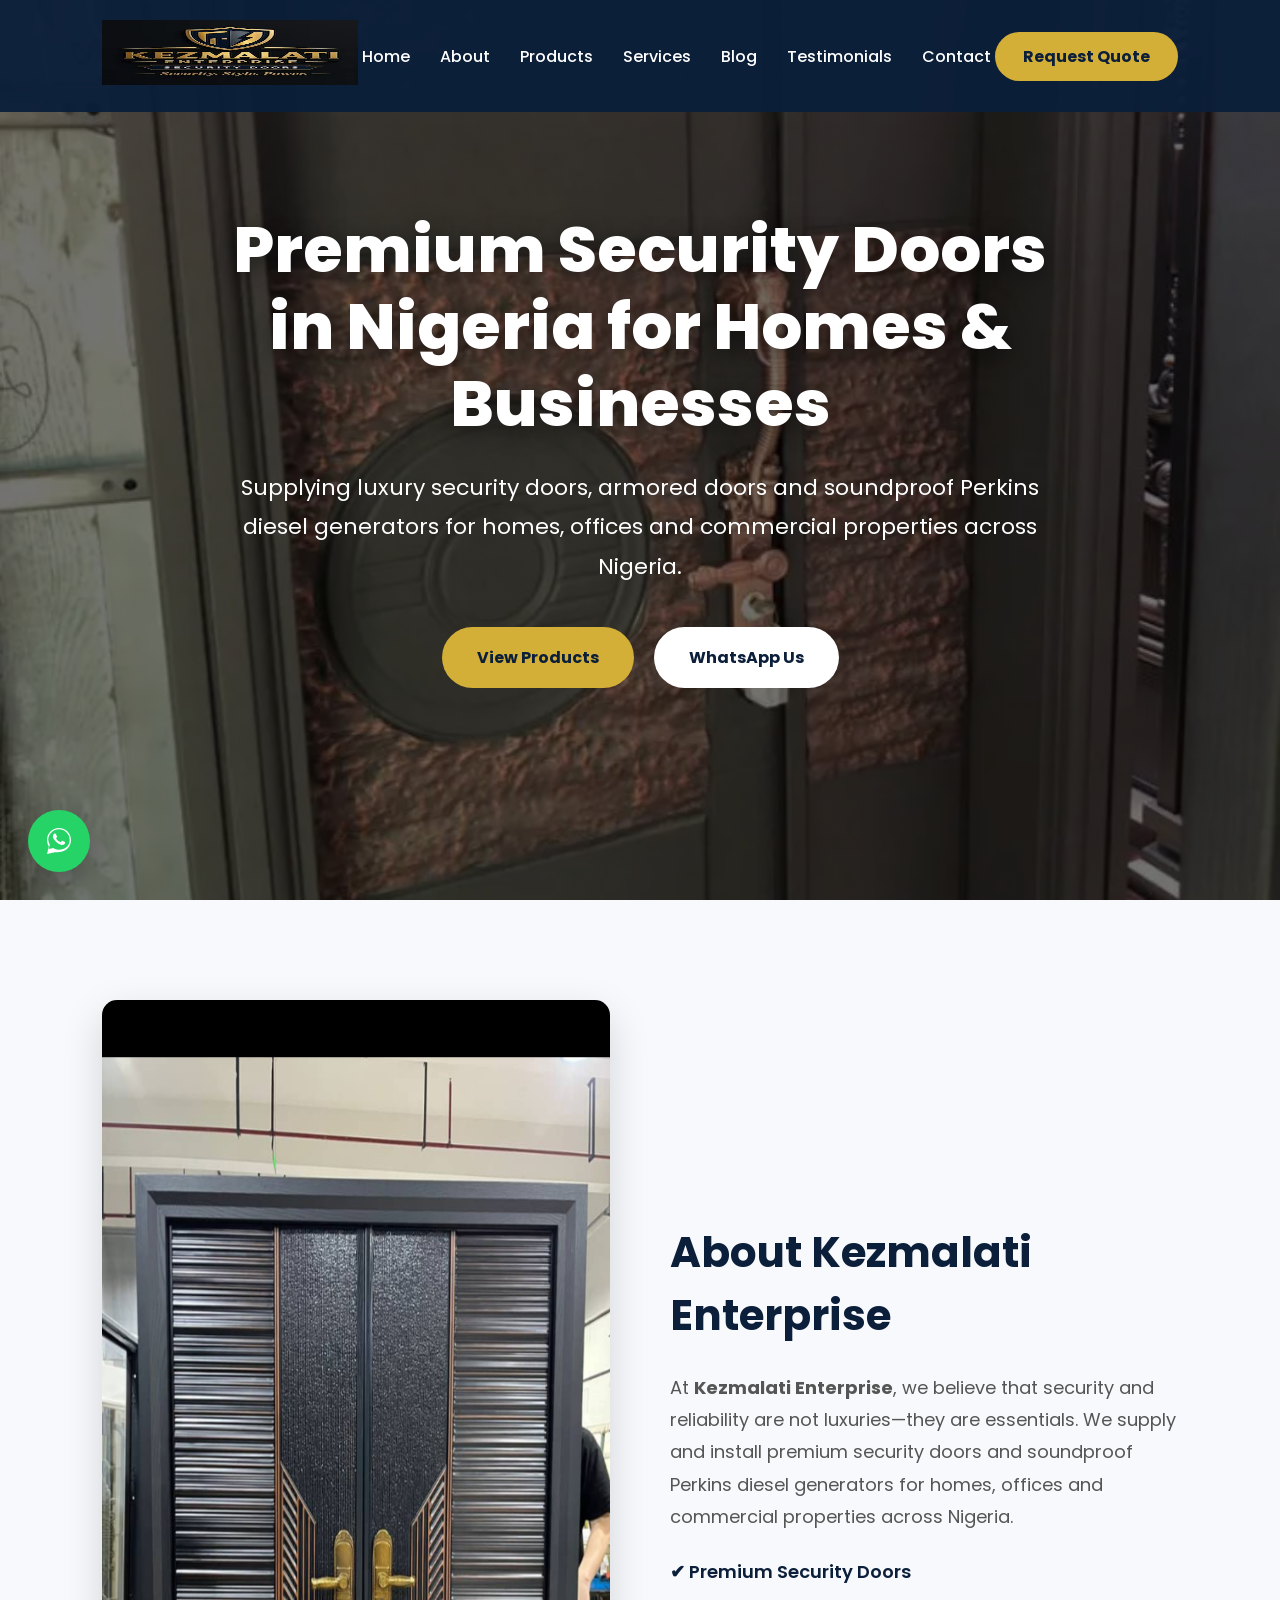
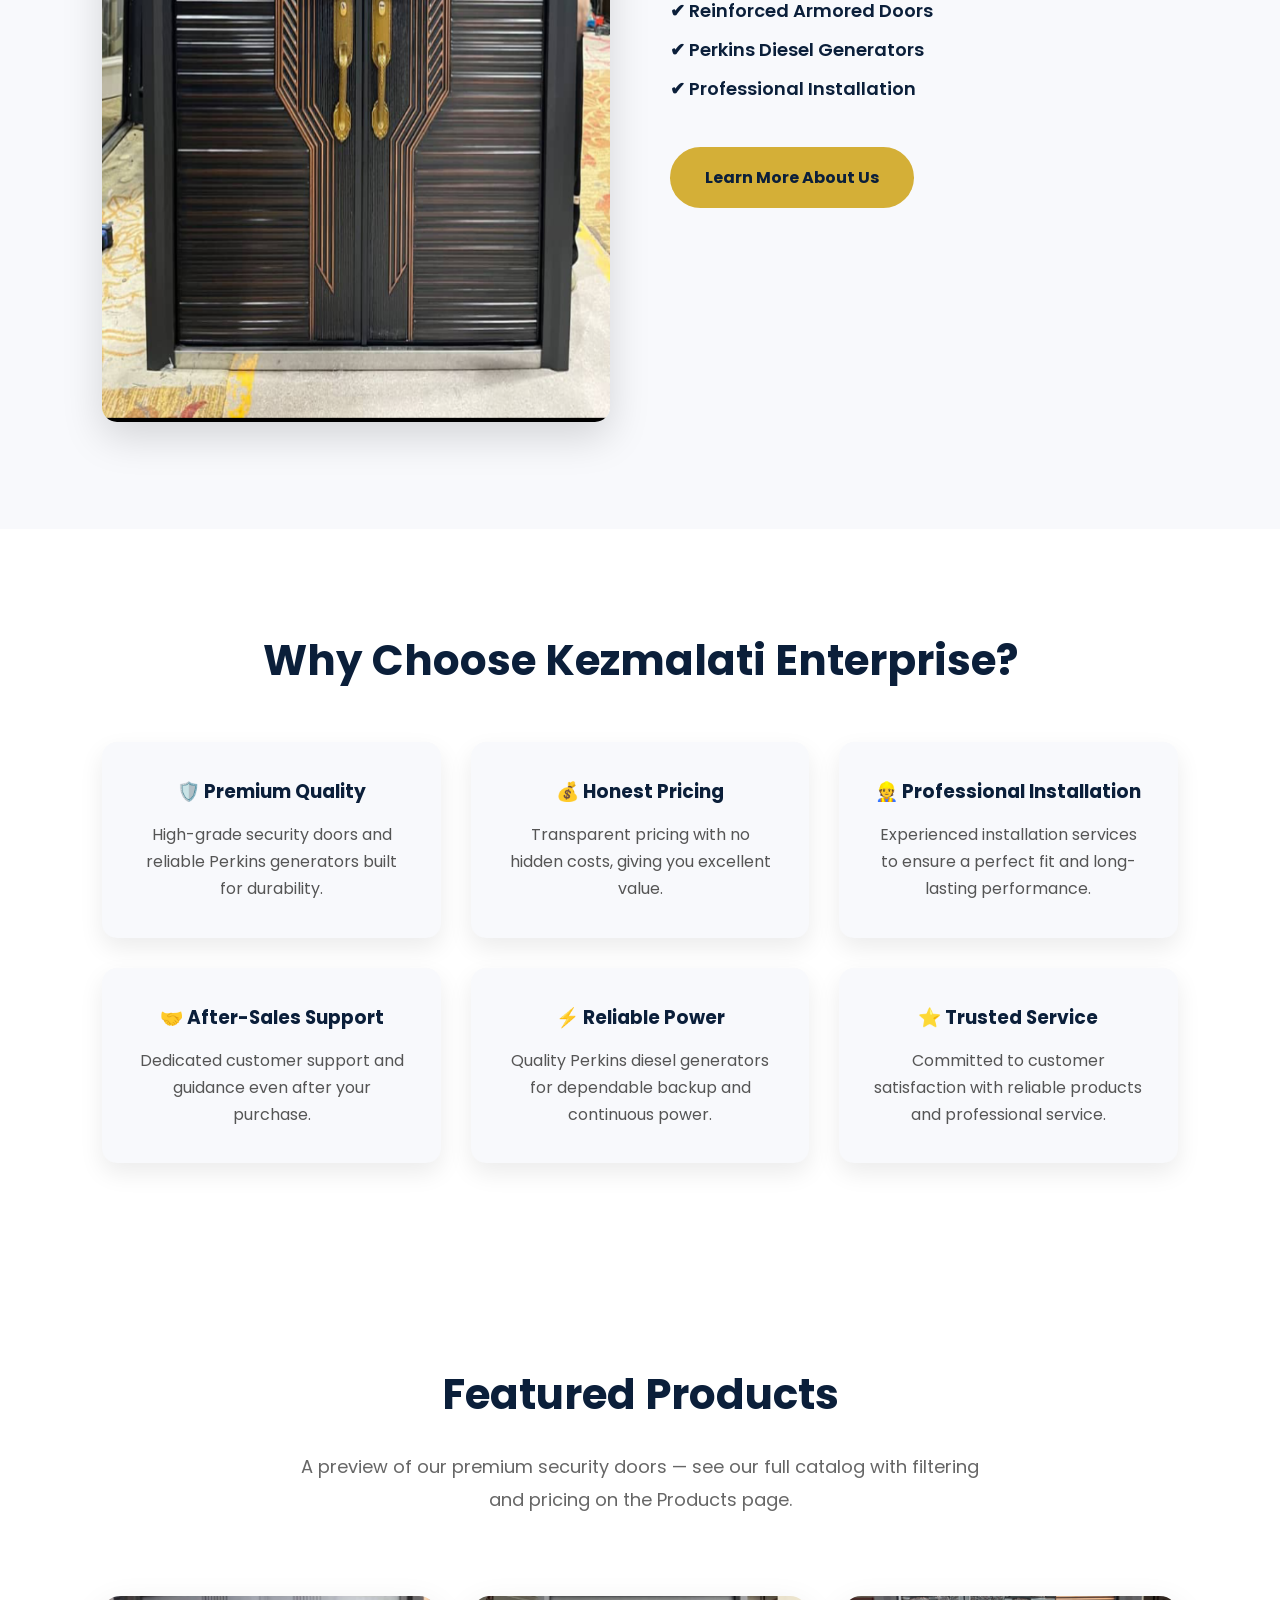
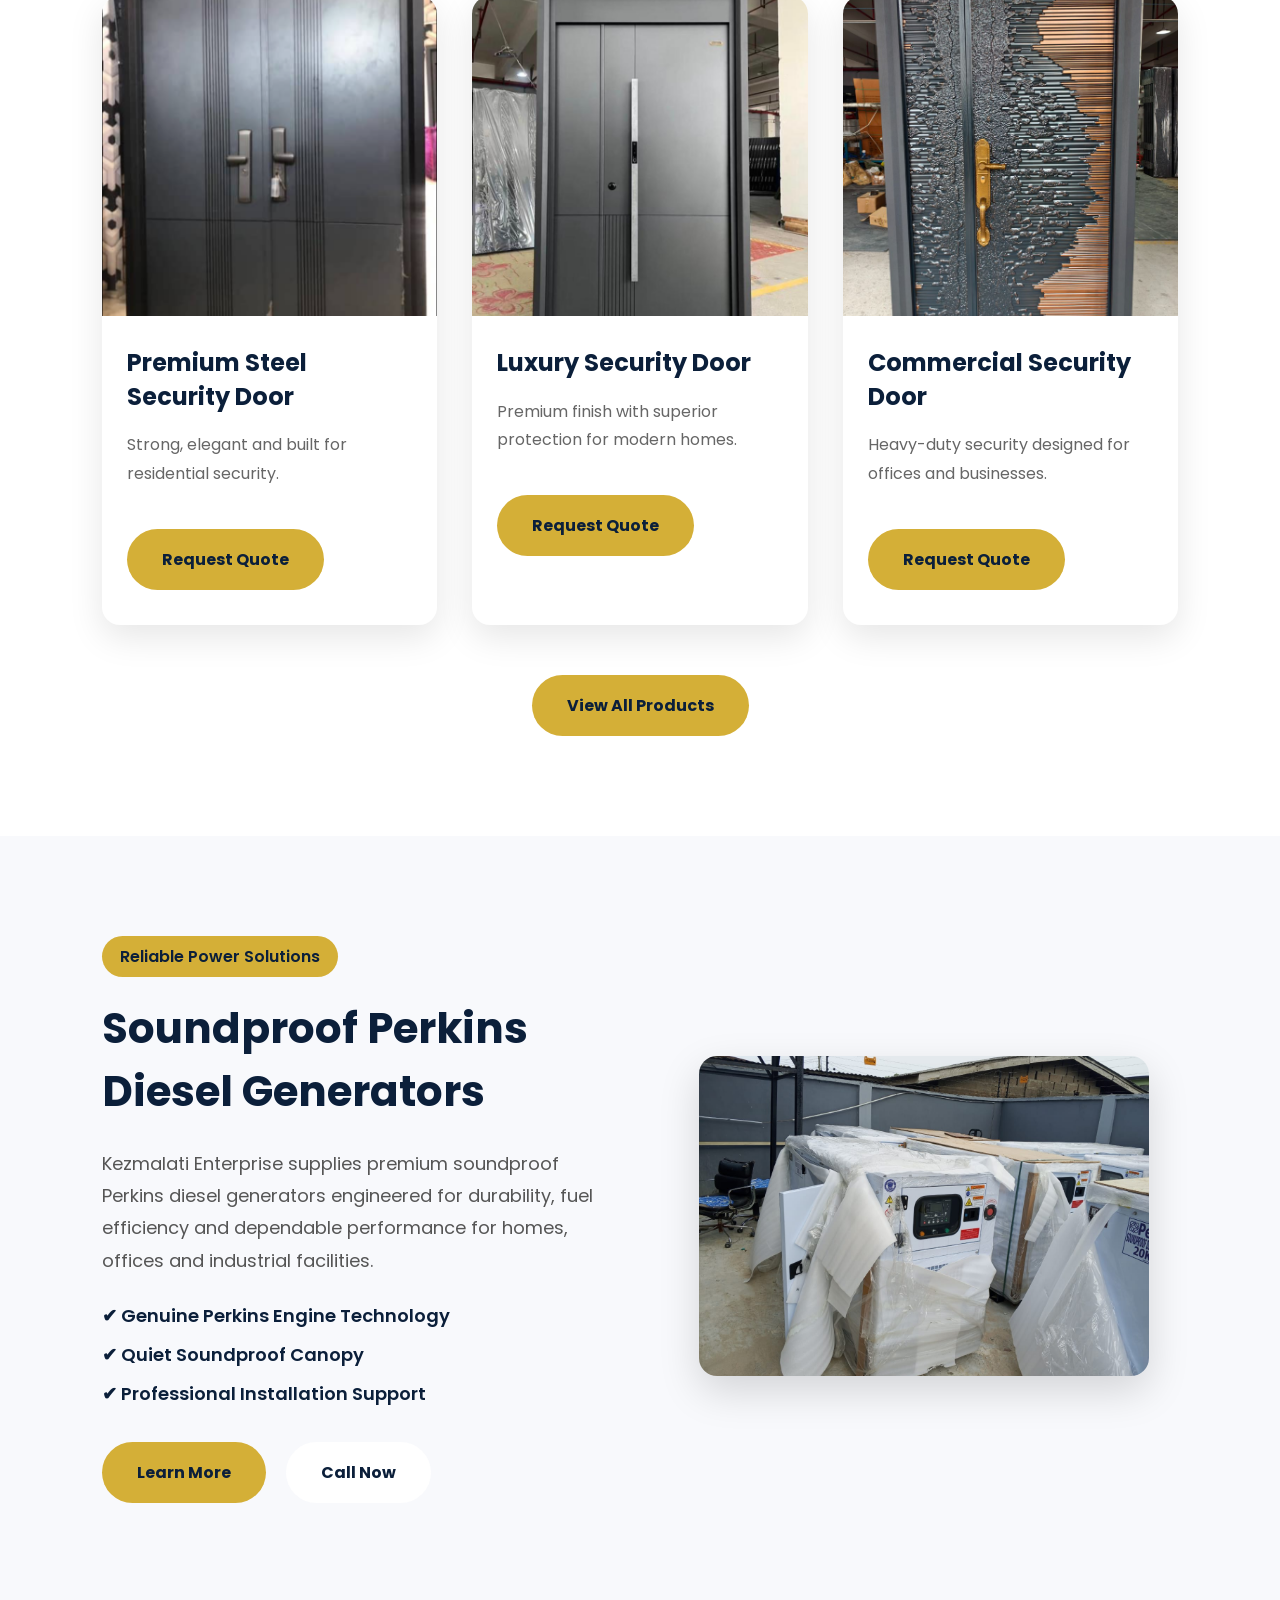
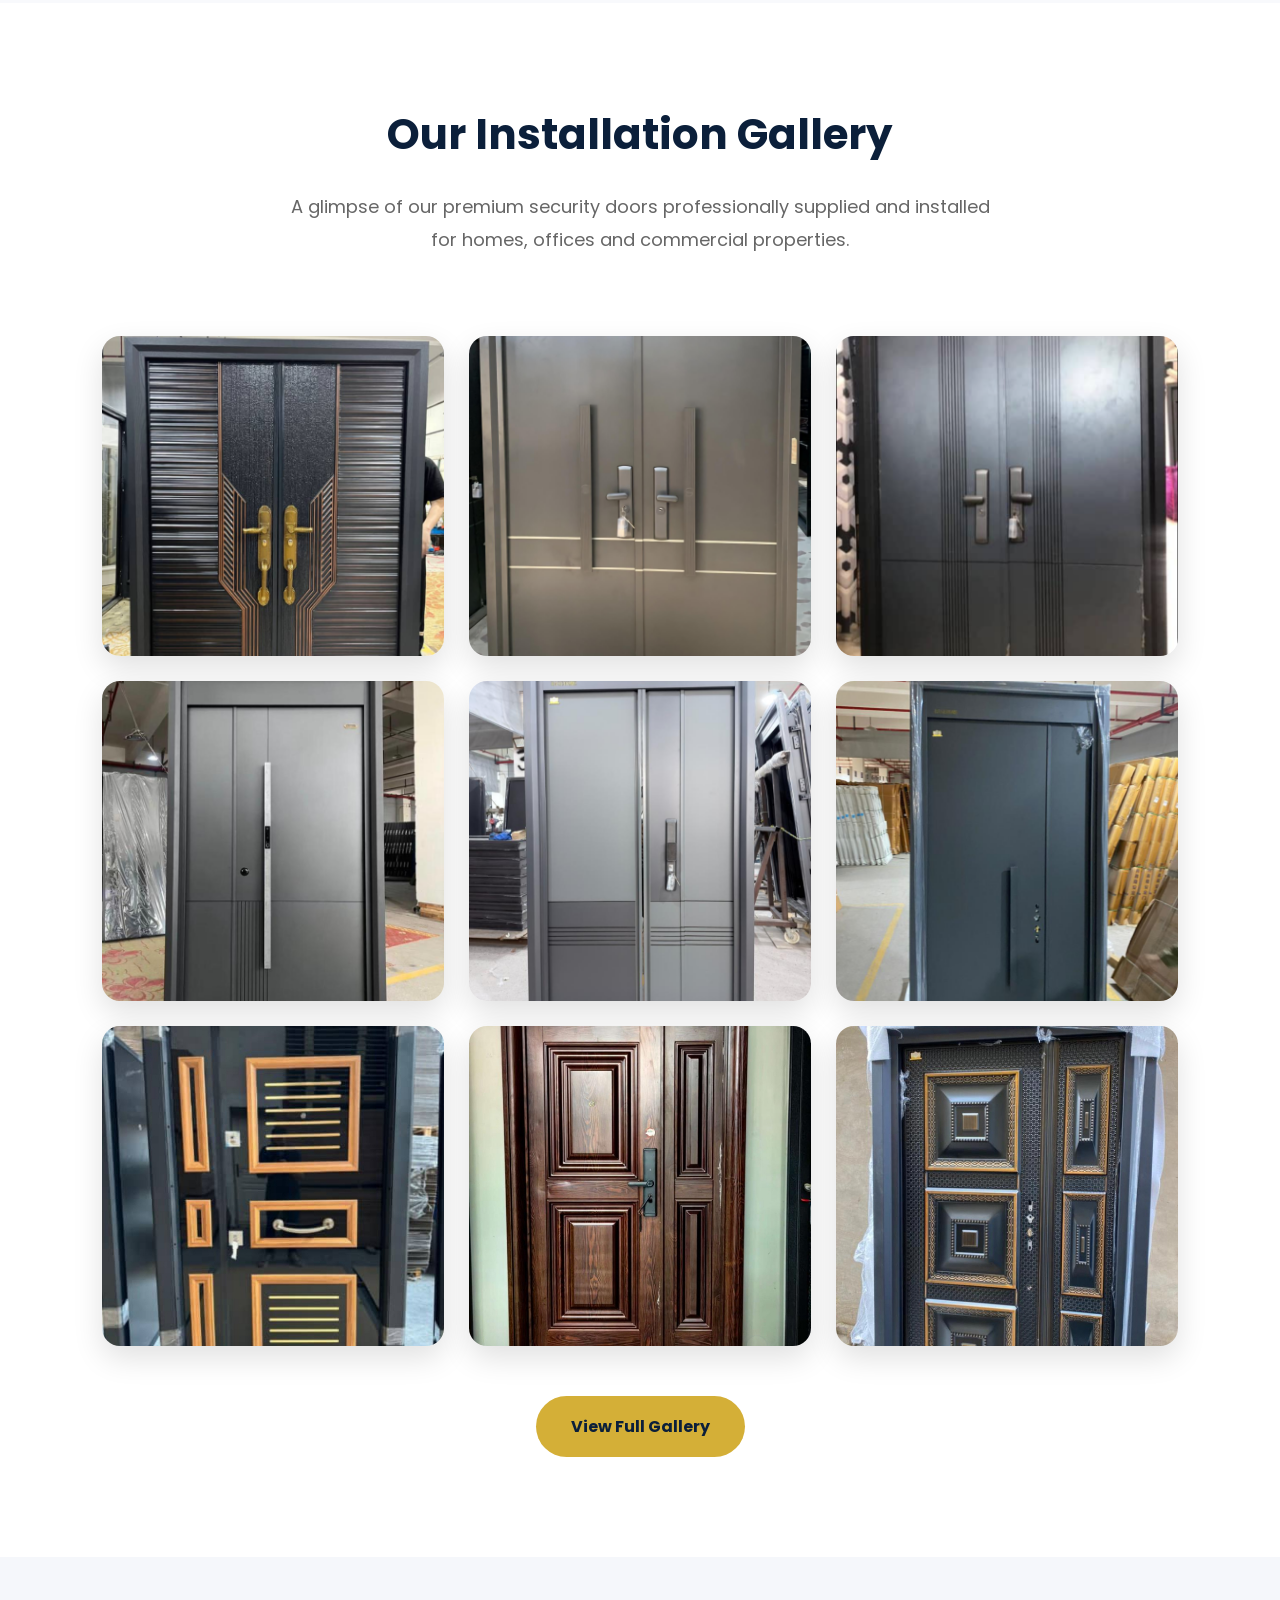
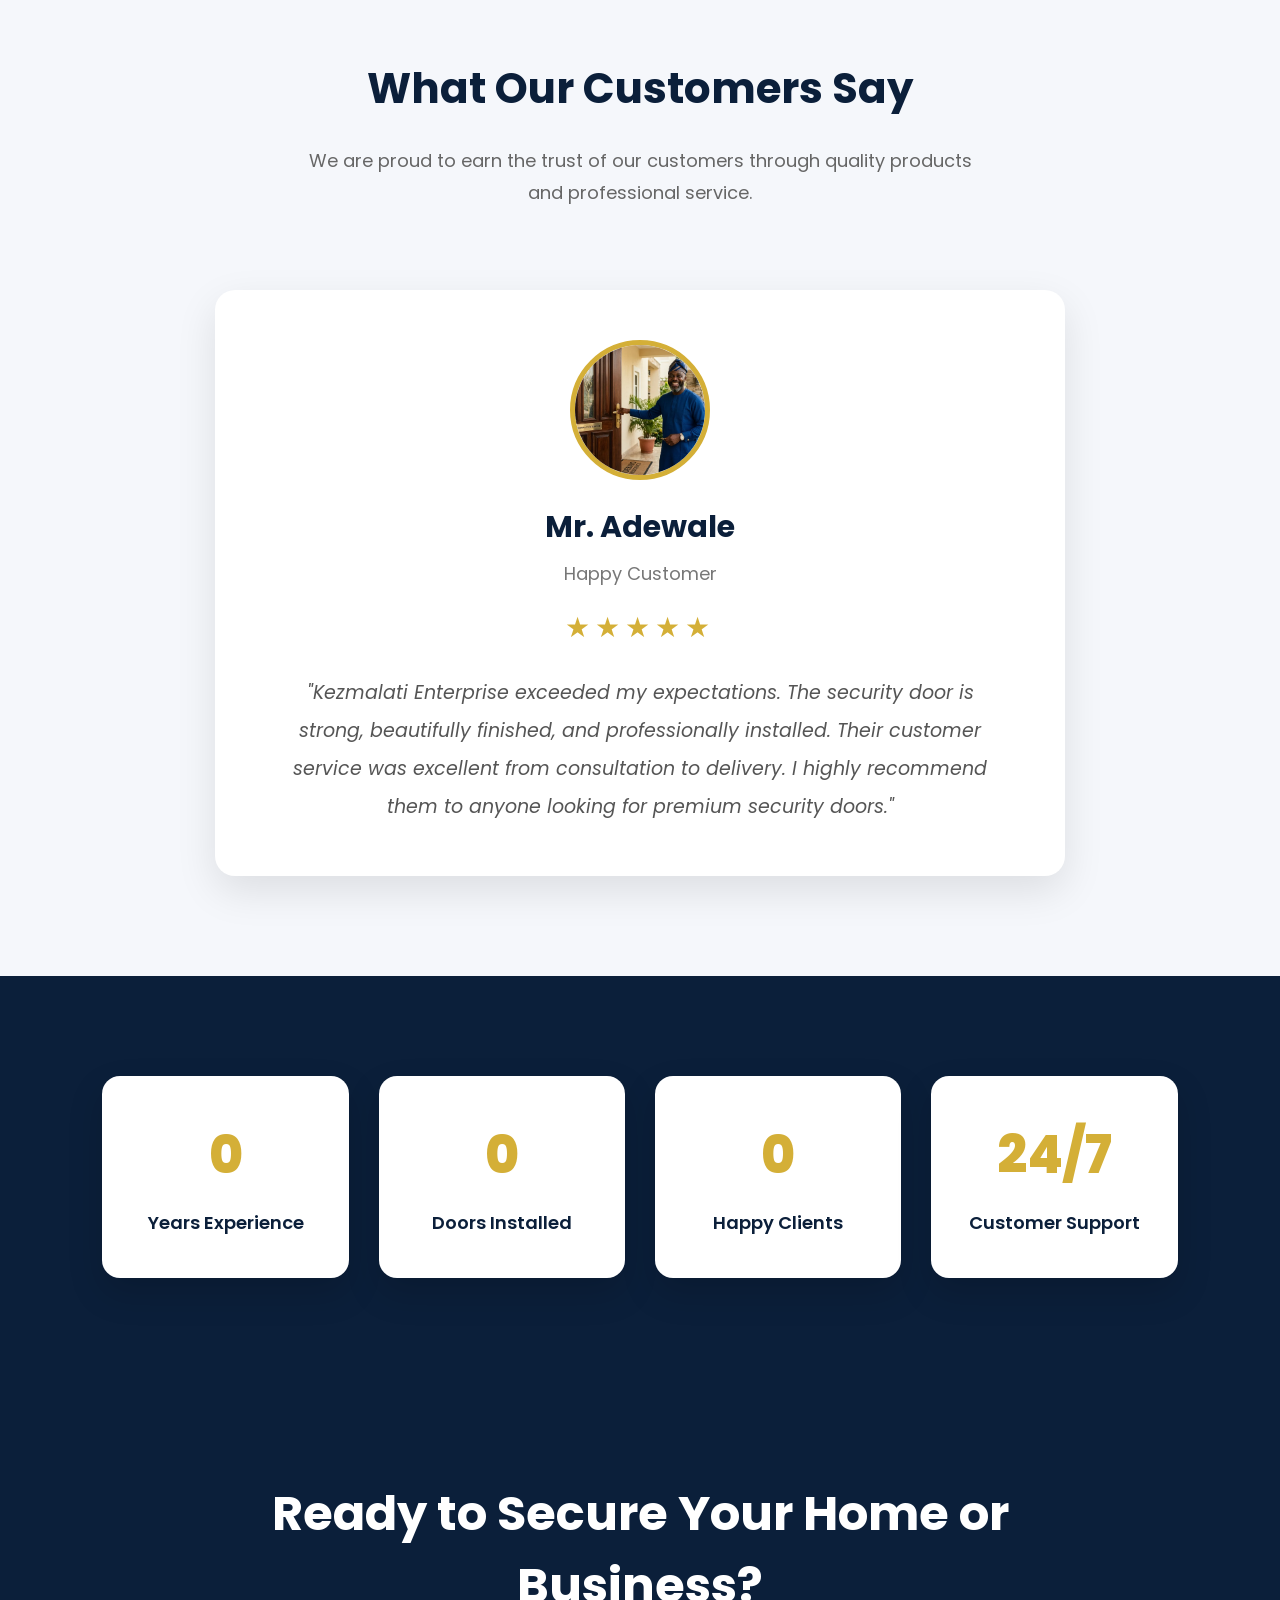
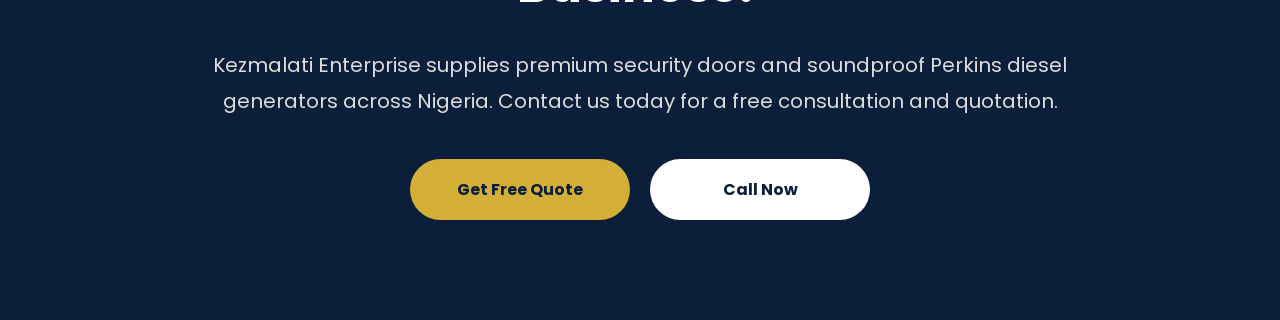
==== commit 1cb5b615: "Replace logo.png references with logo.webp" ====
--- a/index.html
+++ b/index.html
@@ -510,7 +510,7 @@
 
 </script> 
 
-<script src="js/script.js" defer></script>
+
 <script src="js/gallery.js" defer></script>
 <script src="js/scroll-animations.js" defer></script>
 <script src="js/mobile-menu.js" defer></script>
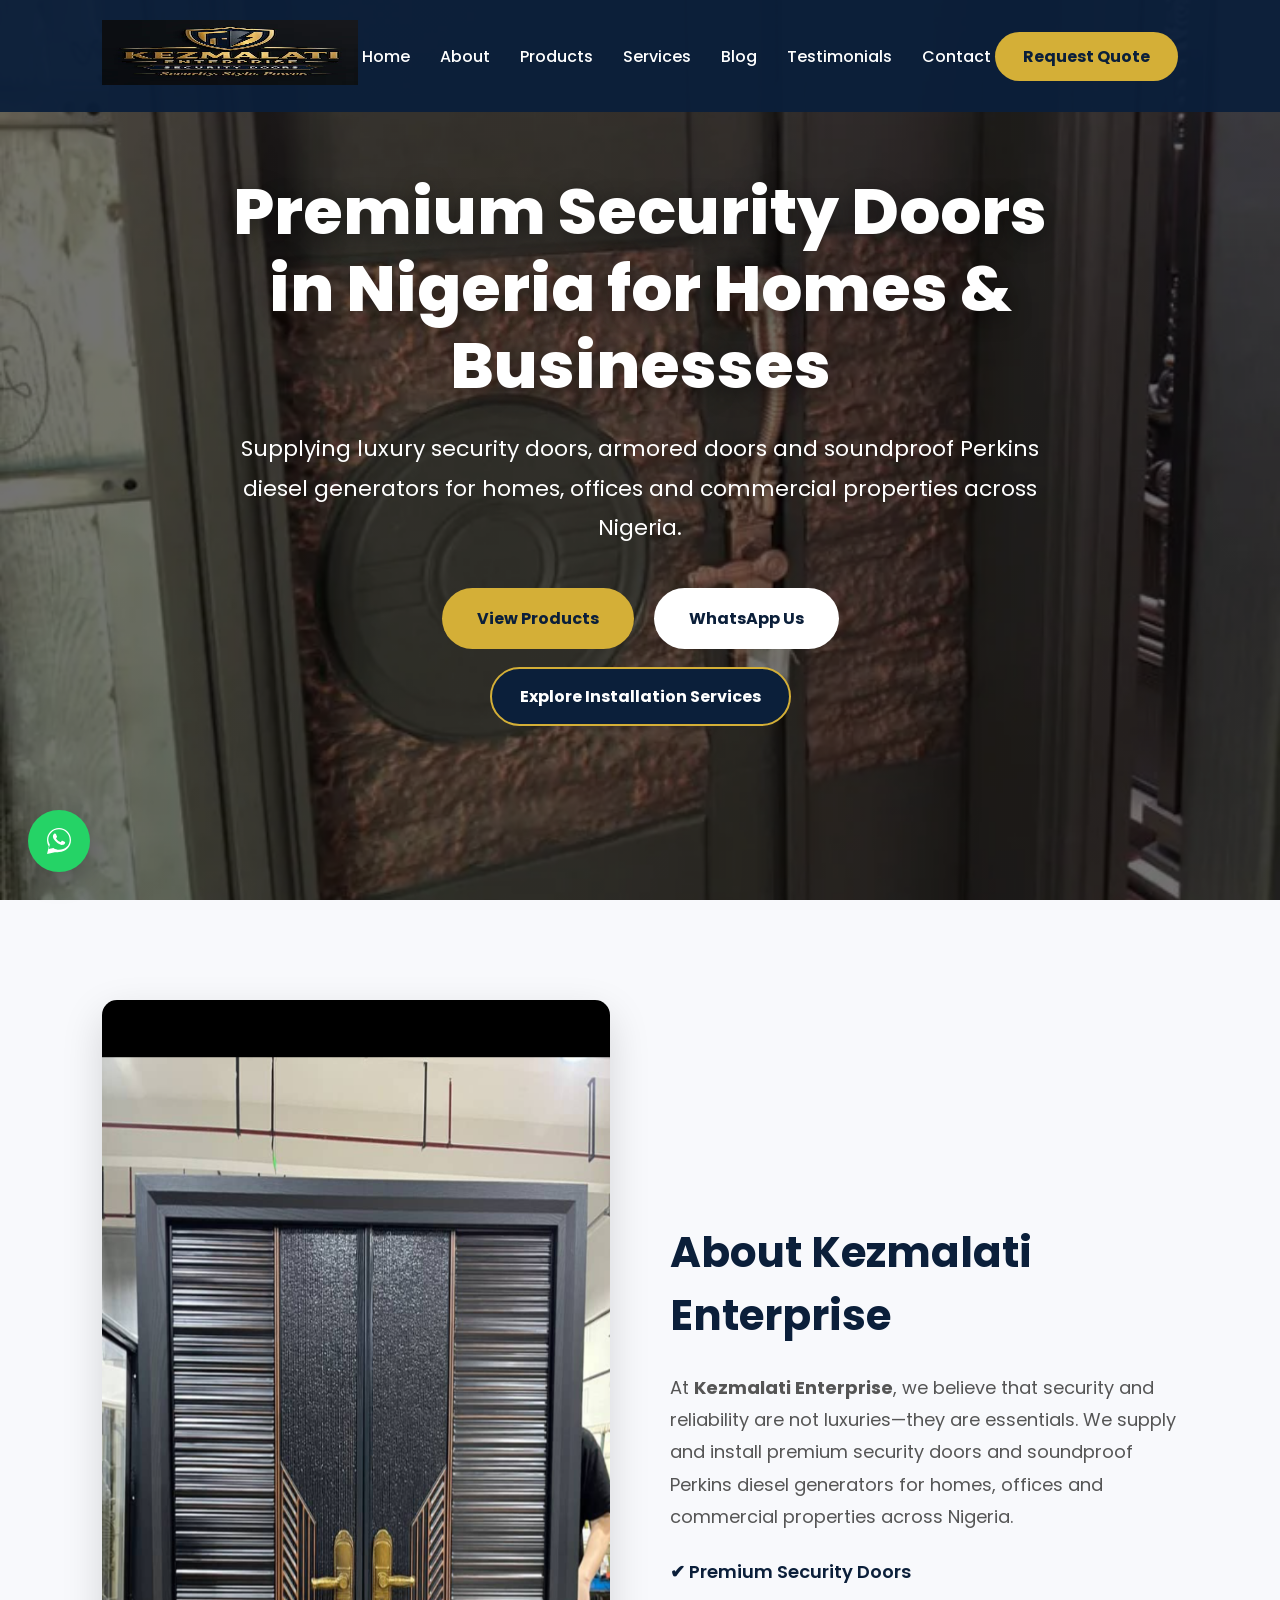
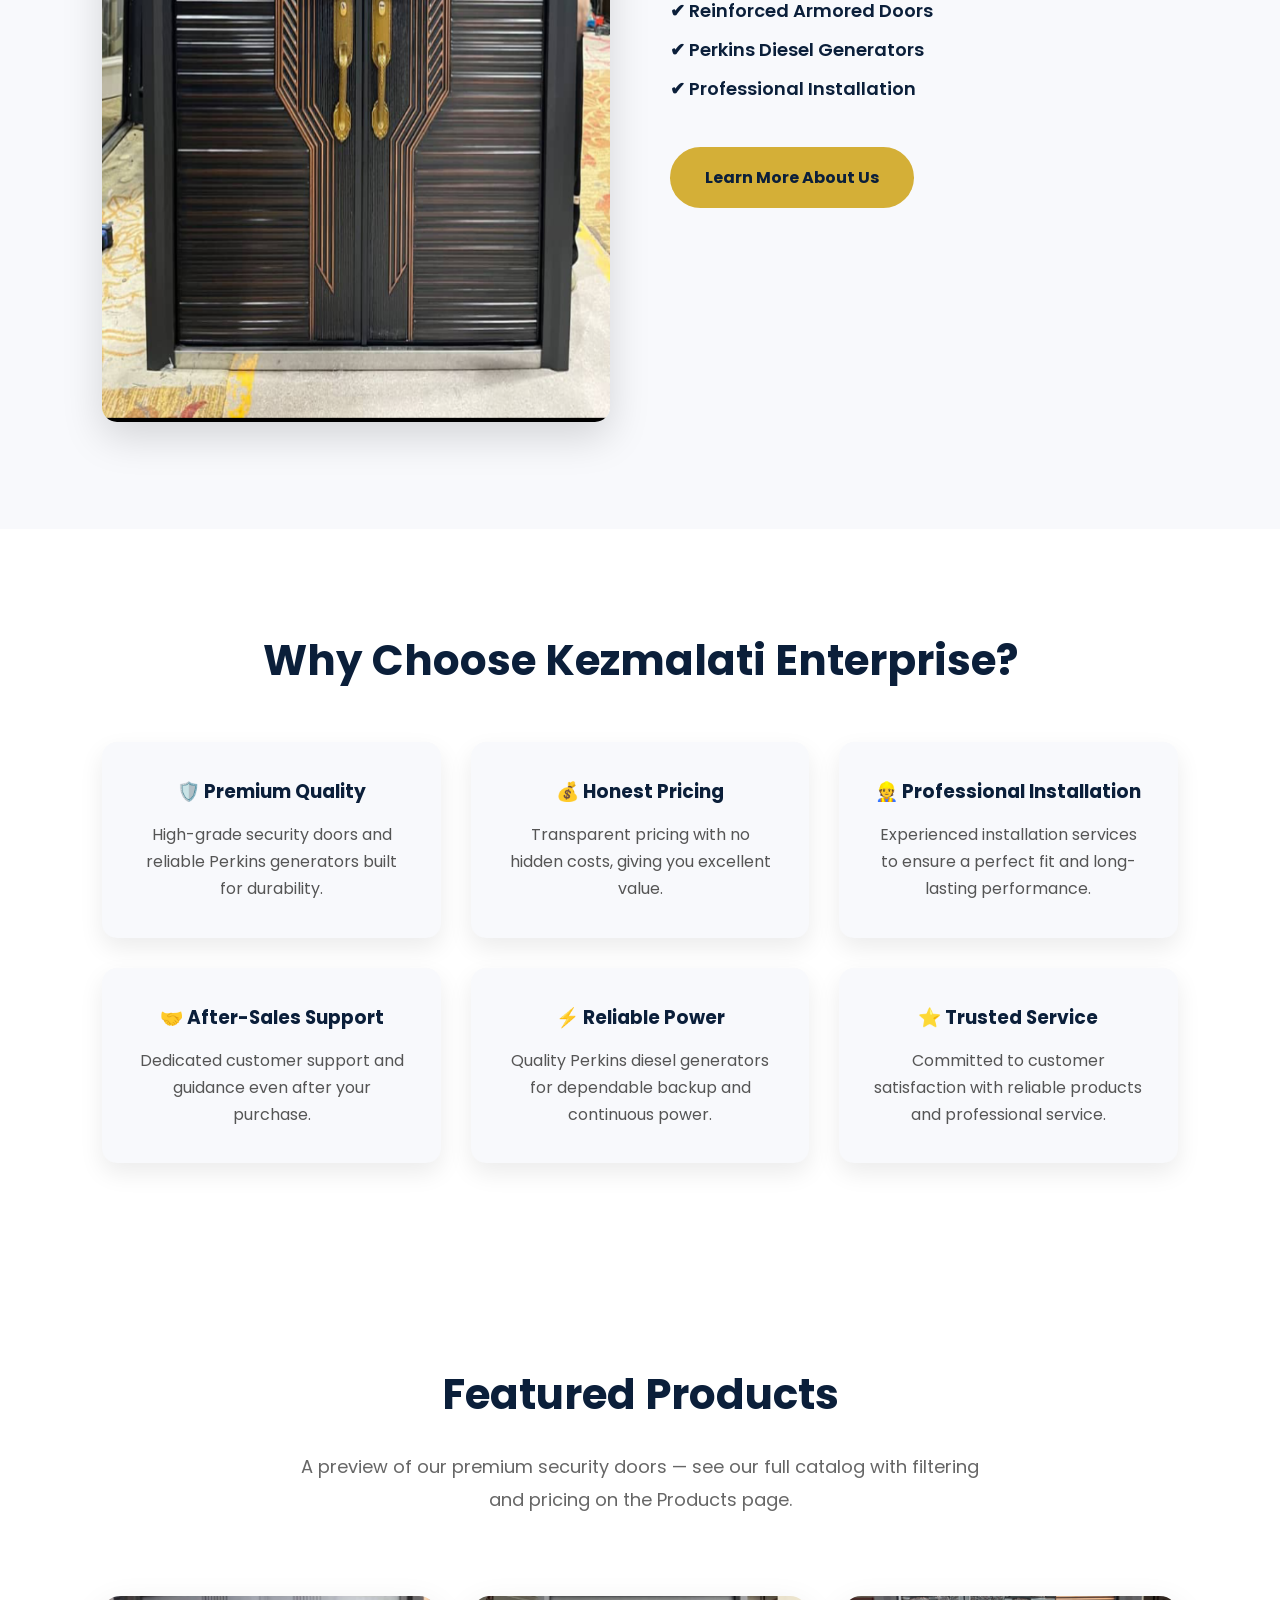
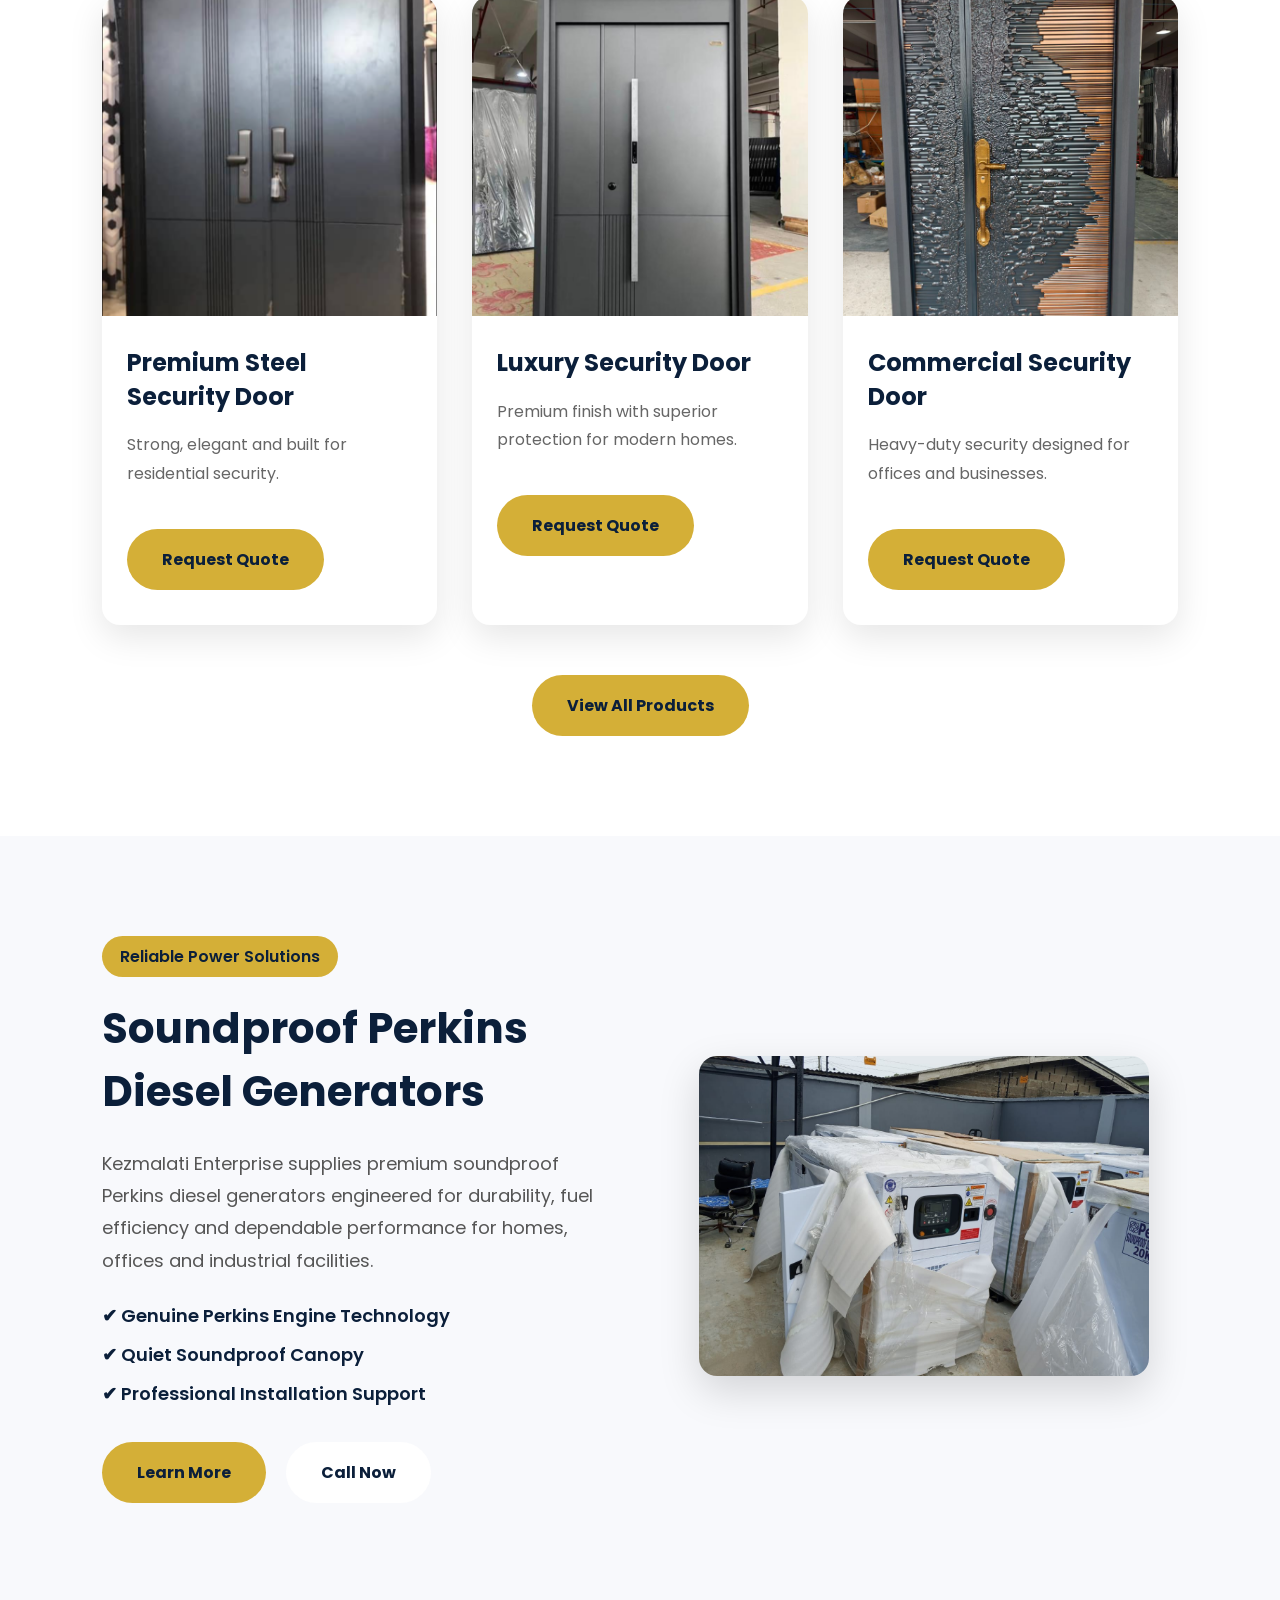
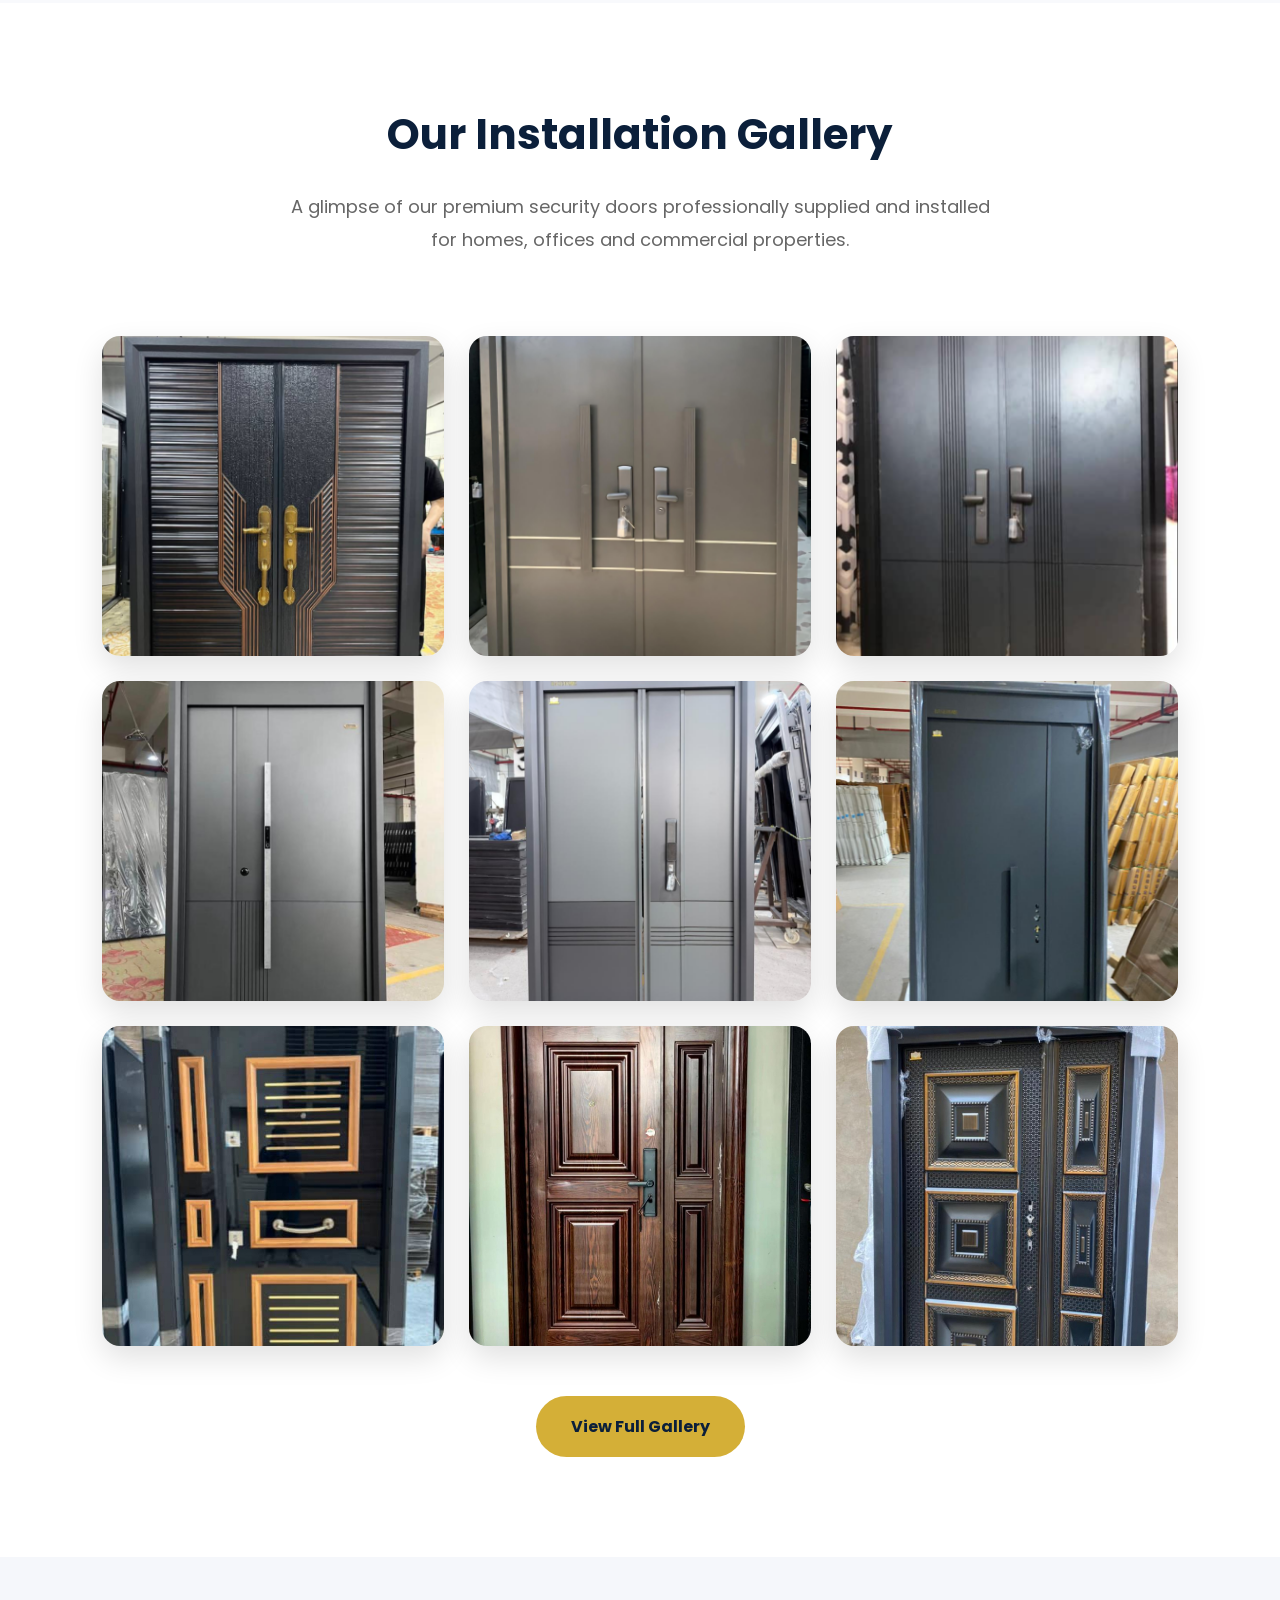
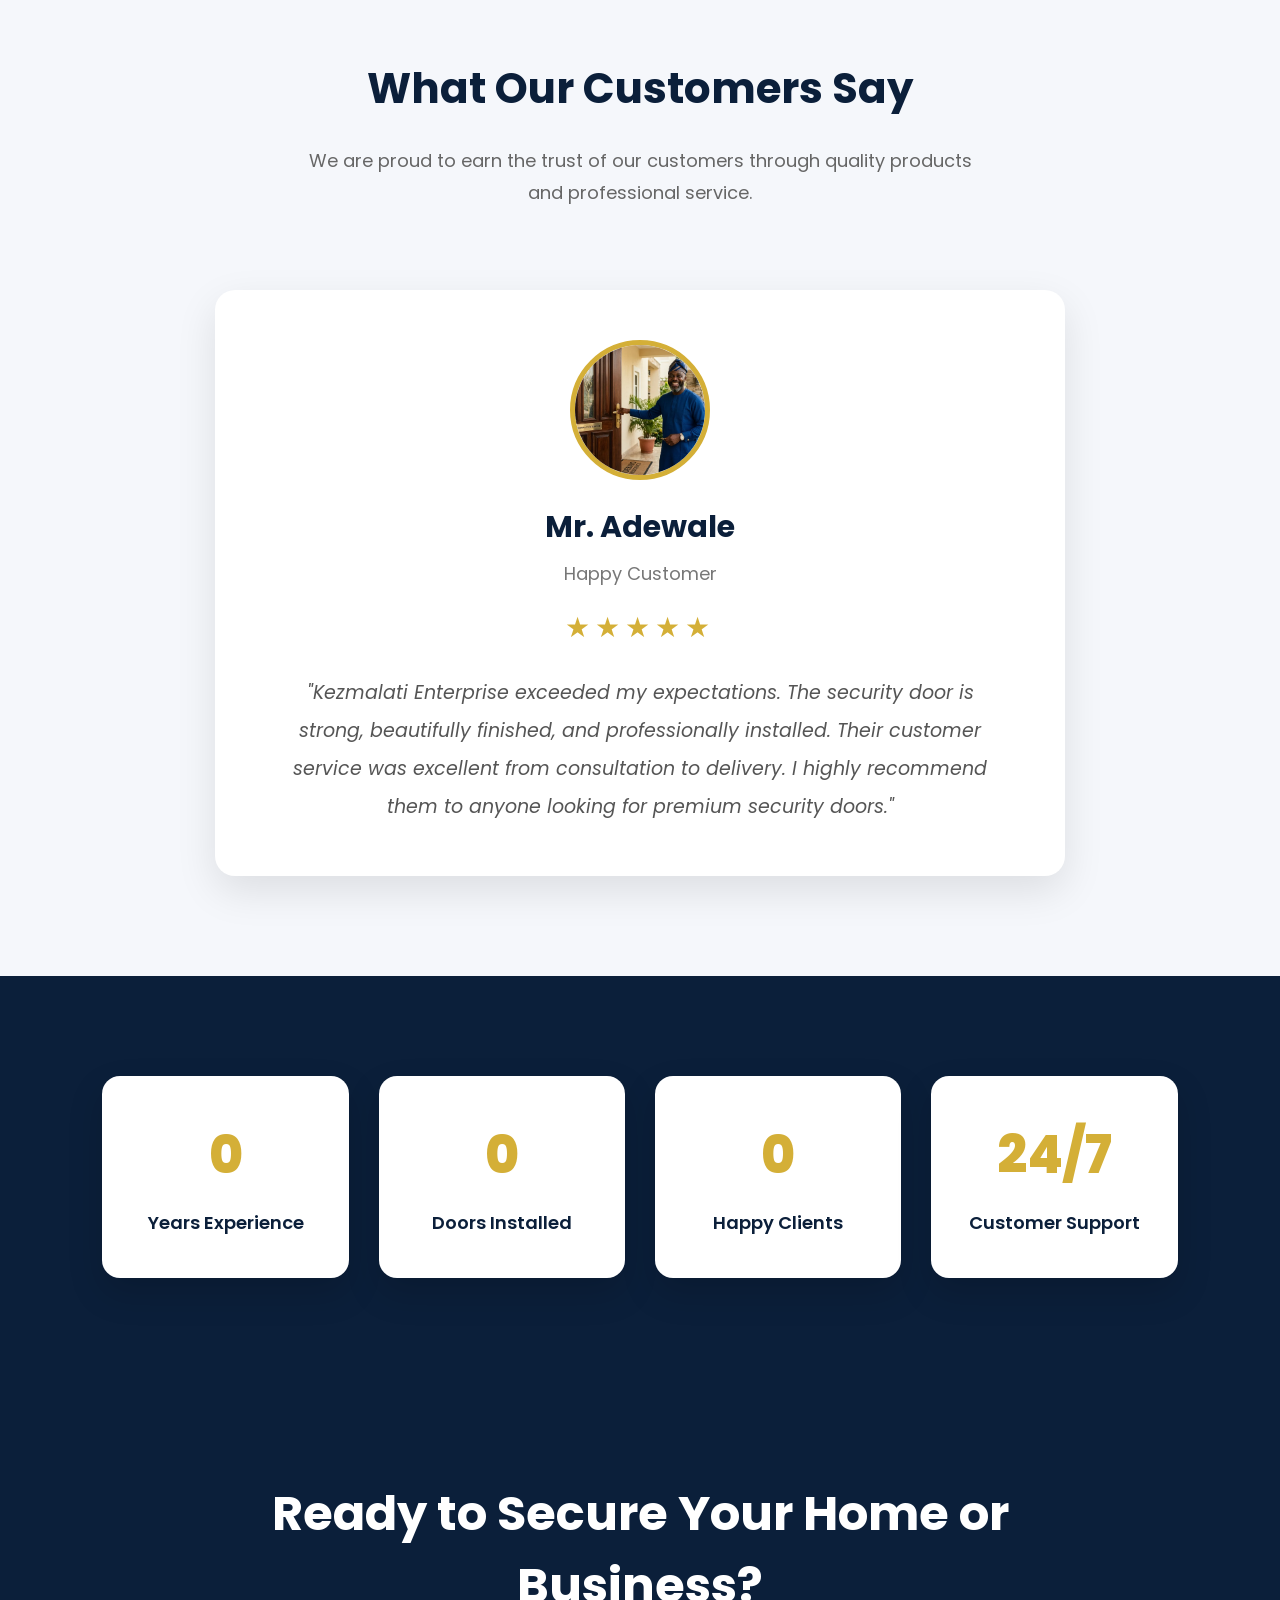
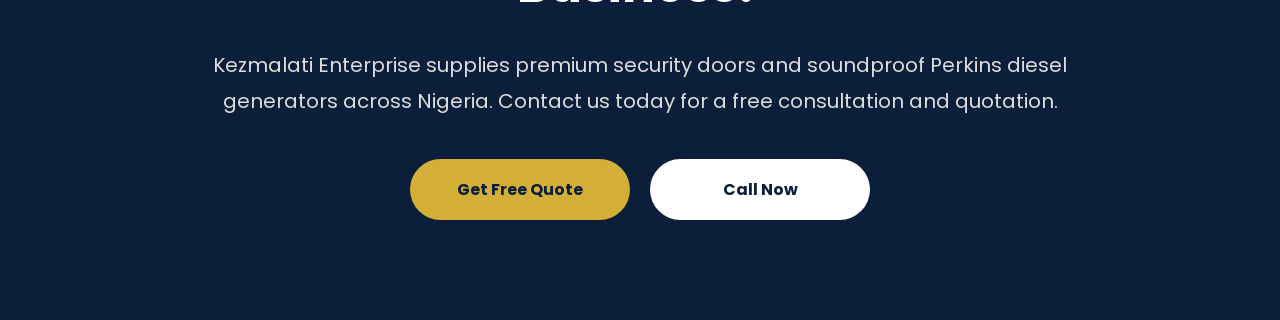
==== commit e3365b18: "Improve homepage installation services visibility Remove inline installation link from hero paragrap" ====
--- a/index.html
+++ b/index.html
@@ -118,6 +118,9 @@
 </nav>
 
 </header>
+
+<main id="main-content">
+
 <!-- ================= HERO SECTION START ================= -->
 
 <section class="hero" id="home">
@@ -130,9 +133,11 @@
     Premium Security Doors in Nigeria for Homes & Businesses
 </h1>
 
-        <p>
-            Supplying luxury security doors, armored doors and soundproof Perkins diesel generators for homes, offices and commercial properties across Nigeria.
-        </p>
+        
+<p>
+    Supplying luxury security doors, armored doors and soundproof Perkins diesel generators for homes, offices and commercial properties across Nigeria.
+</p>
+
 
         <div class="hero-buttons">
 
@@ -147,6 +152,13 @@
             </a>
 
         </div>
+        
+<div class="hero-installation">
+    <a href="services.html" class="btn-secondary">
+        Explore Installation Services
+    </a>
+</div>
+
 
     </div>
 
@@ -467,6 +479,9 @@
 </section>
 
 <!-- ================= CALL TO ACTION SECTION END ================= -->
+
+</main>
+
 <script>
 
 const heroImages = [
@@ -536,5 +551,6 @@
 
 <!-- ================= FLOATING WHATSAPP BUTTON END ================= -->
 <button id="backToTop" aria-label="Back to top">↑</button>
+
 </body>
 </html>
--- a/css/style.css
+++ b/css/style.css
@@ -130,6 +130,29 @@
 .btn-secondary:hover{
     transform:translateY(-4px);
 }
+
+.hero-installation {
+    margin-top: 18px;
+    text-align: center;
+}
+
+.hero-installation a {
+    display: inline-block;
+    padding: 15px 28px;
+    border: 2px solid #D4AF37;
+    border-radius: 50px;
+    background: #0B1F3A;
+    color: #FFFFFF;
+    text-decoration: none;
+    font-weight: 700;
+    transition: .3s;
+}
+
+.hero-installation a:hover {
+    background: #D4AF37;
+    color: #0B1F3A;
+}
+
 
 @media(max-width:900px){
 .hero{ padding:0 20px; }
@@ -842,38 +865,72 @@
 
 /* ================= FLOATING WHATSAPP BUTTON ================= */
 
-.whatsapp-float{
-    position:fixed;
-    bottom:28px;
-    left:28px;
-    width:62px;
-    height:62px;
-    background:#25D366;
-    border-radius:50%;
-    display:flex;
-    align-items:center;
-    justify-content:center;
-    box-shadow:0 8px 25px rgba(0,0,0,.25);
-    z-index:9999;
-    animation:pulse 2.5s infinite;
-    transition:.3s;
-}
-
-.whatsapp-float:hover{
-    transform:scale(1.08);
-    box-shadow:0 12px 35px rgba(0,0,0,.35);
-}
-
-.whatsapp-float svg{
-    width:32px;
-    height:32px;
-    fill:#ffffff;
-}
-
-@keyframes pulse{
-    0%{ box-shadow:0 8px 25px rgba(0,0,0,.25), 0 0 0 0 rgba(37,211,102,.6); }
-    70%{ box-shadow:0 8px 25px rgba(0,0,0,.25), 0 0 0 18px rgba(37,211,102,0); }
-    100%{ box-shadow:0 8px 25px rgba(0,0,0,.25), 0 0 0 0 rgba(37,211,102,0); }
+.whatsapp-float {
+    position: fixed;
+    bottom: 28px;
+    left: 28px;
+    width: 62px;
+    height: 62px;
+    background: #25D366;
+    border-radius: 50%;
+    display: flex;
+    align-items: center;
+    justify-content: center;
+    box-shadow: 0 8px 25px rgba(0, 0, 0, .25);
+    z-index: 9999;
+    animation: whatsappFloat 2.5s ease-in-out infinite;
+    transition: transform .3s;
+}
+
+.whatsapp-float::after {
+    content: "";
+    position: absolute;
+    inset: 0;
+    border-radius: 50%;
+    border: 2px solid rgba(37, 211, 102, .6);
+    opacity: 0;
+    pointer-events: none;
+    animation: whatsappPulse 2.5s ease-out infinite;
+}
+
+.whatsapp-float:hover {
+    transform: scale(1.08);
+    box-shadow: 0 12px 35px rgba(0, 0, 0, .35);
+}
+
+.whatsapp-float svg {
+    width: 32px;
+    height: 32px;
+    fill: #ffffff;
+    position: relative;
+    z-index: 1;
+}
+
+@keyframes whatsappFloat {
+    0%, 100% {
+        transform: translateY(0);
+    }
+
+    50% {
+        transform: translateY(-2px);
+    }
+}
+
+@keyframes whatsappPulse {
+    0% {
+        opacity: .6;
+        transform: scale(1);
+    }
+
+    70% {
+        opacity: 0;
+        transform: scale(1.35);
+    }
+
+    100% {
+        opacity: 0;
+        transform: scale(1.35);
+    }
 }
 
 @media(max-width:768px){
